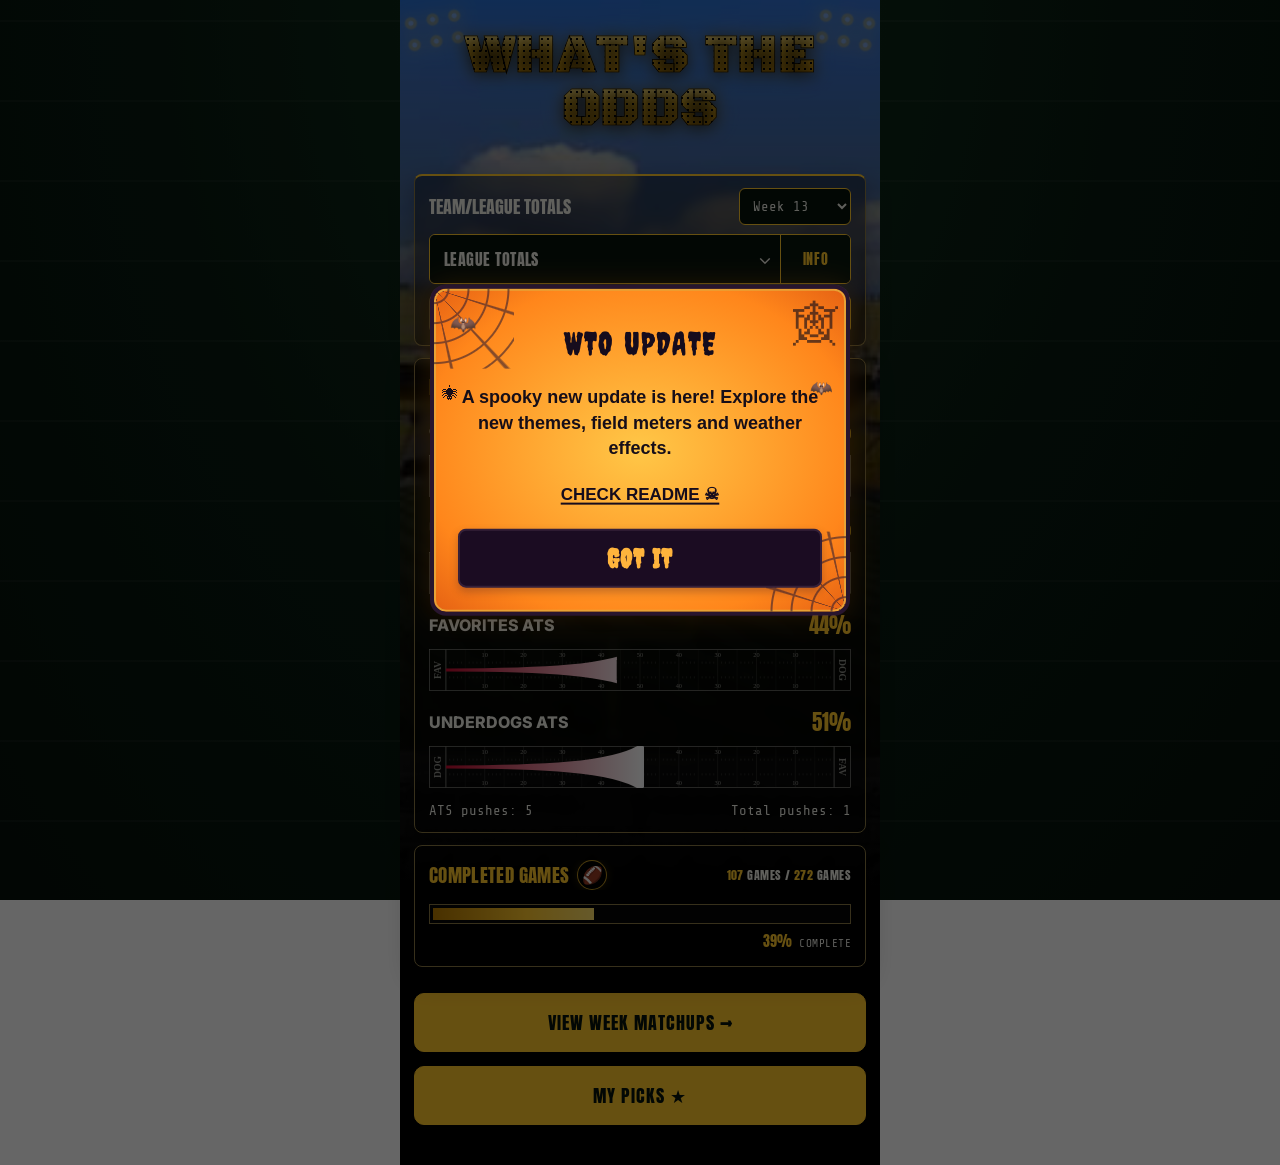
==== index.html @ fffc3279 "Protect saved picks from stale tabs" ====
<!DOCTYPE html>
<html lang="en">
<head>
<meta charset="UTF-8">
<meta name="viewport" content="width=device-width, initial-scale=1.0">
<meta name="theme-color" content="#060B07">
<meta name="mobile-web-app-capable" content="yes">
<meta name="apple-mobile-web-app-capable" content="yes">
<meta name="apple-mobile-web-app-status-bar-style" content="black-translucent">
<meta name="apple-mobile-web-app-title" content="WTO">
<link rel="manifest" href="./manifest.webmanifest">
<link rel="icon" href="./wto-icon-192.png" type="image/png" sizes="192x192">
<link rel="icon" href="./wto-icon.svg" type="image/svg+xml">
<link rel="apple-touch-icon" href="./wto-apple-touch-icon-180.png" sizes="180x180">
<title>2026 NFL REG. SEASON</title>
<link rel="preconnect" href="https://fonts.googleapis.com">
<link href="https://fonts.googleapis.com/css2?family=Anton&family=Creepster&family=Black+Ops+One&family=Inter:wght@400;500;600;700;800&family=Share+Tech+Mono&display=swap" rel="stylesheet">
<style>
  :root{
    --field:#0C1F14;
    --field-line:#1F3D2A;
    --turf:#132C1C;
    --chalk:#EFEFE7;
    --grey:#8FA396;
    --gold:#FFC72C;
    --win:#3FD68A;
    --loss:#E6534A;
  }
  *{box-sizing:border-box;}
  body{
    margin:0;color:var(--chalk);font-family:'Inter',sans-serif;-webkit-font-smoothing:antialiased;
    background:
      repeating-linear-gradient(0deg, transparent, transparent 78px, rgba(255,255,255,0.035) 78px, rgba(255,255,255,0.035) 80px),
      radial-gradient(ellipse at top, #10301C 0%, #081A10 55%, #05100A 100%);
    background-attachment:fixed;
  }
  .screen{max-width:480px;margin:0 auto;padding:0 0 60px;}

  .marquee{
    background:#060B07;
    border-bottom:2px solid var(--gold);
    padding:10px 14px 8px;
    position:relative;
  }
  .marquee::after{
    content:"";position:absolute;left:0;right:0;bottom:-3px;height:3px;
    background:repeating-linear-gradient(90deg, var(--gold) 0 10px, transparent 10px 20px);
  }
  .masthead{display:flex;align-items:center;gap:10px;margin-bottom:8px;}
  .badge{
    width:36px;height:36px;flex-shrink:0;
    background:var(--gold);color:#0C1F14;
    display:flex;flex-direction:column;align-items:center;justify-content:center;
    font-family:'Anton',sans-serif;line-height:1;
    border:2px solid #060B07;box-shadow:0 0 0 2px var(--gold);
  }
  .badge .fmain{font-size:12px;letter-spacing:0.3px;}
  .badge .fsub{font-size:6px;letter-spacing:0.5px;margin-top:0px;}
  .masthead .title{
    font-family:'Anton',sans-serif;font-size:15px;letter-spacing:0.5px;line-height:1.15;
    text-transform:uppercase;color:var(--chalk);
  }
  .masthead .sub{flex:1;}
  .updated{
    margin-left:auto;flex-shrink:0;
    display:flex;align-items:center;gap:6px;
    border:1px solid #24352A;background:#0B140D;padding:4px 9px;
    font-family:'Share Tech Mono',monospace;font-size:9.5px;color:var(--win);white-space:nowrap;
  }
  .updated .dot{
    width:6px;height:6px;border-radius:50%;background:var(--win);flex-shrink:0;
    box-shadow:0 0 6px var(--win);
    animation:blink 1.6s ease-in-out infinite;
  }
  .head-actions{margin-left:auto;display:flex;align-items:center;gap:6px}.settings-btn,.install-btn{border:1px solid #24352A;background:#0B140D;color:var(--gold);padding:6px 8px;font-family:'Anton',sans-serif;font-size:11px;letter-spacing:.6px;cursor:pointer}.install-btn{display:none;border-color:var(--gold);background:var(--gold);color:#07120B}.install-btn.show{display:block}
  @keyframes blink{0%,100%{opacity:1;}50%{opacity:0.25;}}

  .week-strip{display:flex;gap:7px;overflow-x:auto;}
  .week-strip::-webkit-scrollbar{display:none;}
  .week-chip{
    flex-shrink:0;width:40px;height:30px;
    display:flex;align-items:center;justify-content:center;
    font-family:'Share Tech Mono',monospace;font-size:12.5px;letter-spacing:0.5px;
    border:1px solid #24352A;color:#5C7566;background:#0B140D;
  }
  .week-chip.active{
    background:#0C1F14;color:var(--gold);border-color:var(--gold);
    text-shadow:0 0 8px rgba(255,199,44,0.7);
    box-shadow:inset 0 0 0 1px rgba(255,199,44,0.3);
  }

  .hero{padding:10px 14px 12px;}
  .hero .eyebrow{
    font-family:'Anton',sans-serif;font-size:10px;letter-spacing:1.5px;color:var(--gold);text-transform:uppercase;margin-bottom:1px;
  }
  .hero h1{font-family:'Anton',sans-serif;font-size:26px;margin:0 0 4px;letter-spacing:0.4px;line-height:1;}
  .hero .tagline{font-size:11px;color:var(--grey);margin-bottom:10px;}

  .select-wrap{position:relative;}
  .select-wrap select{
    width:100%;appearance:none;-webkit-appearance:none;
    background:var(--turf);border:2px solid var(--chalk);color:var(--chalk);
    font-size:13px;font-weight:600;padding:9px 36px 9px 12px;
  }
  .select-wrap::after{
    content:"";position:absolute;right:16px;top:50%;
    width:9px;height:9px;border-right:2px solid var(--chalk);border-bottom:2px solid var(--chalk);
    transform:translateY(-65%) rotate(45deg);pointer-events:none;
  }

  .stat-grid{display:grid;grid-template-columns:1fr 1fr;gap:8px;padding:10px 14px 0;}
  .stat-tile{
    background:var(--turf);border:1px solid var(--field-line);
    border-top:2px solid var(--gold);
    padding:8px 10px 7px;
  }
  .stat-tile .num{font-family:'Anton',sans-serif;font-size:21px;line-height:1;letter-spacing:0.4px;}
  .stat-tile .lbl{font-size:9px;color:var(--grey);letter-spacing:0.6px;text-transform:uppercase;margin-top:2px;}

  .yard-marker{
    display:flex;align-items:center;gap:10px;
    margin:16px 14px 8px;
    font-family:'Anton',sans-serif;font-size:15px;letter-spacing:1.5px;color:var(--chalk);text-transform:uppercase;
  }
  .yard-marker::after{
    content:"";flex:1;height:0;border-top:2px dashed var(--field-line);
  }

  .game-card{
    background:var(--turf);border:1px solid var(--field-line);
    margin:0 14px 14px;
  }
  .game-top{
    display:flex;align-items:center;justify-content:space-between;
    padding:10px 14px;border-bottom:1px solid var(--field-line);
    font-size:13px;color:var(--grey);
  }
  .game-top .final{color:var(--win);font-weight:700;letter-spacing:0.5px;font-family:'Anton',sans-serif;font-size:13px;}

  .scoreboard{display:flex;align-items:center;justify-content:space-between;padding:10px 18px 8px;gap:8px;}
   .team-block{flex:1;display:flex;flex-direction:row;align-items:center;justify-content:center;gap:8px;min-width:0;}
  .team-copy{display:flex;flex-direction:column;align-items:flex-start;min-width:0;}
  .team-block .crest{
    width:52px;height:52px;flex-shrink:0;border-radius:50%;
    display:flex;align-items:center;justify-content:center;
    font-family:'Anton',sans-serif;font-size:16px;color:#0C1F14;
    border:2px solid var(--chalk);
  }
  .team-block .crest img{width:46px;height:46px;object-fit:contain;filter:drop-shadow(0 5px 5px rgba(0,0,0,.55));}
  .favorite-game{border-color:rgba(255,199,44,.7);box-shadow:0 0 0 1px rgba(255,199,44,.16),0 12px 28px rgba(0,0,0,.28)}
   .team-block .tname{font-family:'Inter',sans-serif;font-weight:700;font-size:13.5px;text-align:left;line-height:1.2;display:flex;flex-direction:column;align-items:flex-start;}
  .team-city,.team-nickname{display:block;}
  .team-block .tscore{font-size:11px;color:var(--grey);}
  .score-mid{
    font-family:'Share Tech Mono',monospace;font-size:34px;line-height:1.05;color:var(--gold);
    text-align:center;flex-shrink:0;
    text-shadow:0 0 16px rgba(255,199,44,0.35);
  }

  .lines-row{display:flex;border-top:1px solid var(--field-line);}
  .lines-row .col{flex:1;text-align:center;padding:12px 8px;}
  .lines-row .col+.col{border-left:1px solid var(--field-line);}
  .lines-row .lbl{font-size:10px;color:var(--grey);letter-spacing:1px;text-transform:uppercase;}
  .lines-row .val{font-family:'Anton',sans-serif;font-size:16px;letter-spacing:0.3px;margin-top:3px;}

  .result-row{
    display:flex;justify-content:space-between;align-items:center;
    padding:10px 16px;background:#0E2416;font-size:12.5px;
  }
  .result-row .win{color:var(--win);font-weight:700;}
  .result-row .push{color:var(--grey);font-weight:700;}
  .result-row b{color:var(--chalk);}
  .quick-read{border-top:1px solid var(--field-line);background:#09170E;padding:13px 14px}.quick-read-title{font-family:'Anton',sans-serif;color:var(--gold);font-size:15px;letter-spacing:1px;margin-bottom:8px}.quick-read-market{display:grid;grid-template-columns:1fr 1fr;gap:7px}.quick-read-market div{border:1px solid var(--field-line);background:#0E2416;padding:9px}.quick-read-market span{display:block;color:var(--grey);font-size:9px;letter-spacing:.8px;text-transform:uppercase}.quick-read-market b{display:block;margin-top:3px;font-size:13px}.quick-read-list{margin:11px 0 0;padding-left:18px;color:var(--chalk);font-size:12.5px;line-height:1.5}.quick-read-list li+li{margin-top:5px}.wto-review{margin-top:12px;border-left:3px solid var(--gold);background:#0E2416;padding:10px}.wto-review h3{margin:0 0 8px;color:var(--gold);font:13px 'Anton',sans-serif;letter-spacing:.8px}.wto-review-grid{display:grid;grid-template-columns:repeat(3,1fr);gap:6px}.wto-review-grade{border:1px solid var(--field-line);padding:7px;text-align:center}.wto-review-grade span{display:block;color:var(--grey);font-size:8px;letter-spacing:.6px;text-transform:uppercase}.wto-review-grade b{display:block;margin-top:3px;font:12px 'Anton',sans-serif}.wto-review-grade.hit b{color:var(--win)}.wto-review-grade.miss b{color:var(--loss)}.wto-review-note{margin:8px 0 0;color:var(--grey);font-size:10px;line-height:1.4}.top-performers-section{border-top:1px solid var(--field-line)}.top-performers-list{display:grid;gap:7px;margin-top:9px}.top-performer{display:grid;grid-template-columns:72px 1fr;gap:10px;align-items:center;padding:9px 10px;border:1px solid var(--field-line);background:#0E2416}.top-performer-label{color:var(--gold);font-family:'Anton',sans-serif;font-size:11px;letter-spacing:.7px;text-transform:uppercase}.top-performer b{display:block;font-size:13px}.top-performer span:last-child{display:block;margin-top:2px;color:var(--grey);font-size:10px;line-height:1.35}
  .game-badges{display:flex;gap:6px;flex-wrap:wrap;padding:8px 12px 0}.game-badge{border:1px solid #536158;background:#101B14;color:#C7CEC9;padding:4px 7px;font-size:10px;font-weight:800;letter-spacing:.55px;text-transform:uppercase}.game-badge.major{border-color:var(--gold);color:var(--gold)}
  .game-top .scheduled{color:var(--gold);font-weight:700;letter-spacing:.5px;font-family:'Anton',sans-serif;font-size:13px;}
  .games-grid{display:grid;grid-template-columns:1fr;}
  .empty{margin:0 14px;padding:34px 20px;text-align:center;border:1px dashed var(--field-line);background:var(--turf);color:var(--grey);font-size:13px;}
  .error{display:none;margin:12px 14px;padding:12px;border:1px solid var(--loss);background:#321614;color:#ffd9d5;font-size:12px;}
  .footer{margin:28px 14px 0;padding-top:14px;border-top:1px solid var(--field-line);display:flex;justify-content:space-between;gap:10px;flex-wrap:wrap;color:var(--grey);font-size:10px;}
  .card-actions{position:relative;display:grid;grid-template-columns:1fr 1fr;border-top:1px solid var(--field-line)}.game-action{border:0;background:#09170E;color:var(--gold);padding:12px 14px;font-family:'Anton',sans-serif;font-size:14px;letter-spacing:.8px;cursor:pointer}.game-action+.game-action{border-left:1px solid var(--field-line)}.game-action.primary{text-align:left}.game-action.external{text-align:right;color:var(--chalk)}.matchup-insight-row{position:relative;display:block;border-top:1px solid var(--field-line);min-width:0}.matchup-insight-row .matchup-more{display:block;width:100%;min-width:0;padding:0!important}.matchup-insight-row .matchup-more summary{padding:16px 104px 16px 12px}.matchup-insight-row .game-action.external{position:absolute;z-index:2;right:0;top:0;display:flex;align-items:center;justify-content:center;height:52px;min-height:52px;text-align:center;white-space:nowrap;padding:12px 14px;border-left:1px solid var(--field-line)}@media(max-width:360px){.matchup-insight-row .game-action.external{padding:12px 9px;font-size:12px}}
  .pick-area{position:relative;border-top:1px solid var(--field-line);padding:11px 12px;background:#0B1B11}.pick-label{display:flex;justify-content:space-between;gap:8px;margin-bottom:8px;color:var(--grey);font-size:11px;font-weight:700;letter-spacing:.8px;text-transform:uppercase}.pick-label .saved{color:var(--gold)}
  .pick-row{display:grid;grid-template-columns:1fr 1fr;gap:8px}.pick-btn{min-height:42px;border:1px solid #385142;background:#10291A;color:var(--chalk);font-family:'Inter',sans-serif;font-size:14px;font-weight:800;cursor:pointer}.pick-btn:hover:not(:disabled){border-color:var(--gold)}.pick-btn.selected{background:var(--gold);border-color:var(--gold);color:#07150C;box-shadow:0 0 0 2px rgba(255,199,44,.2)}.pick-btn:disabled{cursor:not-allowed;opacity:.62}.pick-btn.selected:disabled{opacity:1}.pick-btn:focus-visible{outline:3px solid var(--chalk);outline-offset:2px}
  .pick-btn.pick-win{background:var(--win);border-color:var(--win);color:#052014}.pick-btn.pick-loss{background:var(--loss);border-color:var(--loss);color:#fff}.pick-btn.pick-push{background:#77877B;border-color:#A8B5AB;color:#fff}.pick-price{display:block;margin-top:3px;font-family:'Share Tech Mono',monospace;font-size:11px;font-weight:500;color:var(--grey)}.pick-btn.selected .pick-price,.pick-btn.pick-win .pick-price,.pick-btn.pick-loss .pick-price,.pick-btn.pick-push .pick-price{color:inherit}.pick-grade{font-family:'Anton',sans-serif;letter-spacing:1px}.pick-grade.win{color:var(--win)}.pick-grade.loss{color:var(--loss)}.pick-grade.push{color:#B8C2BA}
  .advanced-picks{border-top:1px solid var(--field-line);background:#07120B;padding:10px 12px}.advanced-picks .pick-area{padding:8px 0;border:0;background:transparent}.advanced-picks .pick-area+.pick-area{border-top:1px solid var(--field-line);margin-top:7px;padding-top:12px}
  .settings-overlay{display:none;position:fixed;inset:0;z-index:50;background:rgba(0,0,0,.72);padding:18px;align-items:center;justify-content:center}.settings-overlay.open{display:flex}.settings-panel{width:min(430px,100%);max-height:calc(100vh - 36px);overflow-y:auto;background:#0B1B11;border:2px solid var(--gold);box-shadow:0 20px 60px #000;padding:18px}.settings-title{display:flex;justify-content:space-between;align-items:center;margin-bottom:8px}.settings-title h2{margin:0;font-family:'Anton',sans-serif;font-size:22px;letter-spacing:1px}.settings-group-title{color:var(--gold);font-family:'Anton',sans-serif;font-size:12px;letter-spacing:1.2px;margin-top:14px;padding-bottom:2px}.settings-group-note{color:var(--grey);font-size:11px;line-height:1.35;margin-bottom:7px}.close-settings{border:0;background:transparent;color:var(--chalk);font-size:26px;cursor:pointer}.setting-row{display:flex;align-items:center;justify-content:space-between;gap:14px;border-top:1px solid var(--field-line);padding:13px 0}.setting-copy b{display:block;font-size:14px}.setting-copy span{display:block;color:var(--grey);font-size:12px;line-height:1.35;margin-top:3px}.switch{width:48px;height:27px;flex:0 0 48px;border:1px solid #486151;background:#14251A;padding:3px;cursor:pointer}.switch span{display:block;width:19px;height:19px;background:#77877B;transition:.2s}.switch.on{background:var(--gold);border-color:var(--gold)}.switch.on span{transform:translateX(19px);background:#07150C}.switch.locked{opacity:.65;cursor:default}
  .advanced-tools{display:grid;grid-template-columns:1fr 1fr;gap:8px;margin-top:8px}.advanced-tool-btn{min-height:48px;border:1px solid var(--gold);background:#07120B;color:var(--chalk);font-family:'Anton',sans-serif;font-size:13px;letter-spacing:.7px;cursor:pointer}.advanced-tool-btn[aria-expanded="true"]{background:var(--gold);color:#07120B}.advanced-tool-panel{display:none;border:1px solid #31483A;background:#07120B;padding:12px;margin-top:8px}.advanced-tool-panel.open{display:block}.glossary-search,.calc-input{width:100%;box-sizing:border-box;border:1px solid #486151;background:#0B1B11;color:var(--chalk);padding:11px;font:inherit}.glossary-search:focus,.calc-input:focus{outline:2px solid var(--gold);outline-offset:1px}.glossary-list{display:grid;gap:7px;margin-top:10px}.glossary-term{border-bottom:1px solid var(--field-line);padding:0 0 7px}.glossary-term b{color:var(--gold);font-size:13px}.glossary-term span{display:block;color:var(--grey);font-size:12px;line-height:1.4;margin-top:2px}.calc-grid{display:grid;grid-template-columns:1fr 1fr;gap:8px}.calc-field label{display:block;color:var(--grey);font-size:10px;letter-spacing:.7px;text-transform:uppercase;margin-bottom:4px}.calc-results{display:grid;grid-template-columns:1fr 1fr;gap:7px;margin-top:10px}.calc-result{border:1px solid var(--field-line);padding:9px}.calc-result span{display:block;color:var(--grey);font-size:10px;text-transform:uppercase}.calc-result strong{display:block;color:var(--gold);font-size:18px;margin-top:2px}.calc-note{color:var(--grey);font-size:10px;line-height:1.35;margin-top:9px}
  
  .performance{margin:0 14px 22px;border:1px solid var(--field-line);background:#09170E}.performance-toggle{width:100%;border:0;border-top:2px solid var(--gold);background:var(--turf);color:var(--chalk);padding:12px;font-family:'Anton',sans-serif;font-size:14px;letter-spacing:1px;text-align:left;cursor:pointer}.performance-toggle span{float:right;color:var(--gold)}.chart-panel{display:none;padding:12px}.chart-panel.open{display:block}.chart-legend{display:flex;gap:7px;flex-wrap:wrap;margin-bottom:10px}.legend-btn{border:1px solid var(--field-line);background:#0B1B11;color:var(--chalk);padding:7px 9px;font-size:11px;font-weight:800;cursor:pointer}.legend-btn.off{opacity:.35}.legend-dot{display:inline-block;width:8px;height:8px;border-radius:50%;margin-right:5px}.chart-scroll{overflow-x:auto;border:1px solid var(--field-line);background:#07120B}.chart-scroll svg{display:block;min-width:920px}.chart-note{color:var(--grey);font-size:11px;margin-top:8px}
  .performance-tabs{display:grid;grid-template-columns:repeat(2,1fr);border-top:2px solid var(--gold);border-bottom:1px solid var(--field-line)}.performance-tab{min-height:48px;border:0;background:#07120B;color:var(--grey);padding:8px 5px;font-family:'Anton',sans-serif;font-size:12px;letter-spacing:.7px;cursor:pointer}.performance-tab+.performance-tab{border-left:1px solid var(--field-line)}.performance-tab.active{background:var(--turf);color:var(--gold);box-shadow:inset 0 -3px var(--gold)}.performance-tab:focus-visible{outline:3px solid var(--chalk);outline-offset:-3px}.performance-view-title{margin:0 0 10px;color:var(--chalk);font-family:'Anton',sans-serif;font-size:16px;letter-spacing:1px}
  .team-chart-tools{display:flex;gap:7px;flex-wrap:wrap;margin-bottom:10px}.team-chart-btn{border:1px solid var(--field-line);background:#0B1B11;color:var(--grey);padding:7px 9px;font-size:10px;font-weight:800;letter-spacing:.4px;cursor:pointer}.team-chart-btn.active{border-color:var(--gold);color:var(--gold)}.team-chart-legend{display:flex;gap:6px;overflow-x:auto;padding:2px 0 10px}.team-chart-team{flex:0 0 auto;border:1px solid var(--field-line);background:#0B1B11;color:var(--chalk);padding:6px 8px;font-size:10px;font-weight:900;cursor:pointer}.team-chart-team.off{opacity:.35}.team-chart-team .legend-dot{margin-right:4px}

  .stats-drawer{margin:14px 14px 4px}.stats-drawer-btn{width:100%;border:1px solid var(--gold);background:#0B1B11;color:var(--chalk);padding:13px 14px;font-family:'Anton',sans-serif;font-size:15px;letter-spacing:1px;text-align:left;cursor:pointer}.stats-drawer-btn span{float:right;color:var(--gold)}.stats-panel{display:none;padding-top:12px}.stats-panel.open{display:block}.stats-drawer .stat-grid{padding-left:0;padding-right:0}.stats-drawer .performance{margin-left:0;margin-right:0}
  .performance-screen-head{display:none;position:sticky;top:0;z-index:12;background:#060B07;border-bottom:2px solid var(--gold);padding:10px 0}.performance-screen-head .back-btn{width:100%;text-align:left}.list-view.performance-active>#schedule,.list-view.performance-active>.footer{display:none}.list-view.performance-active>.stats-drawer{margin:0 14px}.list-view.performance-active .stats-drawer-btn{display:none}.list-view.performance-active .performance-screen-head{display:block}.list-view.performance-active .stats-panel{padding-top:0}
  .featured-label{margin:16px 14px 8px;display:flex;align-items:center;gap:10px;font-family:'Anton',sans-serif;font-size:16px;letter-spacing:1.4px}.featured-label:after,.compact-heading:after{content:"";flex:1;border-top:2px dashed var(--field-line)}.featured-wrap .game-card{border-color:var(--gold)}.collapse-game{width:100%;border:0;border-top:1px solid var(--field-line);background:#07120B;color:var(--grey);padding:8px;font-size:11px;font-weight:800;letter-spacing:.8px;cursor:pointer}
  .compact-heading{margin:20px 14px 7px;display:flex;align-items:center;gap:10px;font-family:'Anton',sans-serif;font-size:15px;letter-spacing:1px}.compact-list{margin:0 14px;border:1px solid var(--field-line)}.compact-game{width:100%;min-height:44px;display:grid;grid-template-columns:1fr auto;align-items:center;gap:10px;border:0;border-bottom:1px solid var(--field-line);background:#09170E;color:var(--chalk);padding:11px 12px;text-align:left;cursor:pointer}.compact-game:last-child{border-bottom:0}.compact-game:hover{background:#10291A}.compact-game.favorite-game{box-shadow:inset 3px 0 var(--gold)}.compact-game.completed{border-color:#4B5550;background:#0A120D;color:#A7AEA9;box-shadow:none}.compact-game.completed+.compact-game.completed{border-color:#3C4540}.compact-main{display:grid;gap:8px;min-width:0}.compact-kickoff{display:flex;align-items:center;justify-content:space-between;gap:10px;color:var(--grey);font:10px 'Share Tech Mono',monospace;letter-spacing:.45px;text-transform:uppercase}.compact-status{color:var(--gold);font-family:'Anton',sans-serif}.compact-matchup{display:flex;align-items:center;gap:8px;min-width:0}.compact-team{display:flex;align-items:center;gap:6px;font-weight:800;font-size:14px}.compact-team img{width:29px;height:29px;object-fit:contain;filter:none}.compact-at{color:var(--grey);font:11px 'Share Tech Mono',monospace}.compact-game.completed .compact-team img{filter:grayscale(.45);opacity:.78}.compact-score{color:#D1D5D2;font-family:'Share Tech Mono',monospace;font-size:17px;font-weight:800}.compact-market{display:grid;grid-template-columns:1fr 1fr;gap:7px}.compact-market span{border:1px solid var(--field-line);background:#07120B;padding:6px 8px;font:12px 'Share Tech Mono',monospace}.compact-market small{display:block;color:var(--grey);font:8px 'Inter',sans-serif;letter-spacing:.65px;text-transform:uppercase;margin-bottom:2px}.compact-read{border-left:3px solid var(--gold);padding-left:8px;color:#D8DED9;font-size:11px;line-height:1.4}.compact-read b{display:block;color:var(--gold);font:10px 'Anton',sans-serif;letter-spacing:.8px}.compact-meta{display:flex;flex-wrap:wrap;gap:6px}.weather-chip,.pick-chip{border:1px solid #49633F;background:#0E2416;padding:5px 7px;color:#C8D2CB;font:9px 'Share Tech Mono',monospace}.weather-chip{border-color:#7591A4;color:#DCEBF4}.pick-chip{border-color:var(--gold);color:var(--gold)}.compact-game.completed .compact-arrow{color:#7F8983}.compact-arrow{display:flex;align-items:center;justify-content:flex-end;font-size:23px;color:var(--gold);text-align:right}.compact-game:focus-visible{outline:3px solid var(--gold);outline-offset:2px}
  @media(max-width:390px){.compact-game{padding-left:9px;padding-right:9px}.compact-team{font-size:12px}.compact-team img{width:24px;height:24px}.compact-market span{font-size:11px;padding:6px}.compact-read{font-size:10.5px}}
  @media(max-width:480px){.team-chart-tools{flex-wrap:nowrap;overflow-x:auto;padding-bottom:4px}.team-chart-btn{flex:0 0 auto;min-height:40px}.performance-tab{font-size:11px;letter-spacing:.45px}.settings-overlay{padding:10px}.settings-panel{max-height:calc(100vh - 20px);padding:15px}.setting-row{min-height:58px}}
  .game-action:focus-visible,.back-btn:focus-visible{outline:3px solid var(--gold);outline-offset:-3px}.game-action:hover{background:#10291A}
  .detail-view{display:none;min-height:100vh;padding-bottom:50px}.detail-view.active{display:block}.list-view.hidden{display:none}
  .screen:has(.detail-view.active){max-width:720px}.screen:has(.detail-view.active)>.marquee,.screen:has(.detail-view.active)>.stats-drawer{display:none}
  .detail-head{position:sticky;top:0;z-index:10;background:#060B07;border-bottom:2px solid var(--gold);padding:calc(10px + env(safe-area-inset-top)) 14px 10px}
  .back-btn{border:0;background:transparent;color:var(--gold);padding:8px 0;font-family:'Anton',sans-serif;font-size:15px;letter-spacing:1px;cursor:pointer}
  .detail-body{padding:18px 14px}.detail-title{font-family:'Anton',sans-serif;font-size:24px;letter-spacing:.4px;margin:0 0 4px}.detail-meta{color:var(--grey);font-size:13px;margin-bottom:16px}
  .detail-score{background:var(--turf);border:1px solid var(--field-line);border-top:3px solid var(--gold);margin-bottom:14px}.detail-section{background:var(--turf);border:1px solid var(--field-line);margin-top:12px;padding:14px}.detail-section h2{font-family:'Anton',sans-serif;font-size:16px;letter-spacing:1px;margin:0 0 12px;text-transform:uppercase}.stat-row{display:grid;grid-template-columns:1fr 82px 1fr;align-items:center;border-top:1px solid var(--field-line);padding:9px 0;text-align:center;font-size:13px}.stat-row:first-of-type{border-top:0}.stat-row .label{color:var(--grey);font-size:11px;text-transform:uppercase}.detail-loading{text-align:center;padding:28px;color:var(--grey)}
  .history-grid{display:grid;grid-template-columns:1fr 1fr;gap:8px}.history-item{border:1px solid var(--field-line);padding:10px;background:#09170E}.history-item b{display:block;font-family:'Share Tech Mono',monospace;font-size:17px}.history-item span{display:block;color:var(--grey);font-size:10px;letter-spacing:.6px;text-transform:uppercase;margin-top:3px}.history-note{color:var(--grey);font-size:12px;line-height:1.5;margin-top:10px}
  .history-subhead{margin:18px 0 8px;font-family:'Anton',sans-serif;font-size:14px;letter-spacing:1px;color:var(--gold)}.history-tabs{display:grid;grid-template-columns:1fr 1fr;margin:12px 0;border:1px solid var(--field-line)}.history-tab{border:0;background:#09170E;color:var(--grey);padding:10px;font-family:'Anton',sans-serif;font-size:13px;letter-spacing:.8px;cursor:pointer}.history-tab+.history-tab{border-left:1px solid var(--field-line)}.history-tab.active{background:var(--gold);color:#07150C}.history-tab:focus-visible{outline:3px solid var(--chalk);outline-offset:-3px}.history-odds-view[hidden]{display:none}.history-odds-view .history-grid{margin-bottom:14px}
  .more-data{margin-top:12px;border:1px solid var(--field-line);background:#09170E}.more-data-toggle{width:100%;border:0;background:#0B1B11;color:var(--gold);padding:13px 14px;font-family:'Anton',sans-serif;font-size:15px;letter-spacing:1px;text-align:left;cursor:pointer}.more-data-toggle span{float:right}.more-data-panel{display:none;padding:0 12px 12px}.more-data-panel.open{display:block}.more-data-panel>.detail-section{margin-top:12px}
  .detail-accordions{display:grid;gap:8px;margin-top:12px}.detail-accordion{border:1px solid var(--field-line);background:#09170E}.detail-accordion-toggle{width:100%;min-height:48px;border:0;background:#0B1B11;color:var(--gold);padding:13px 14px;font-family:'Anton',sans-serif;font-size:15px;letter-spacing:1px;text-align:left;cursor:pointer}.detail-accordion-toggle span{float:right}.detail-accordion-toggle:focus-visible{outline:3px solid var(--gold);outline-offset:-3px}.detail-accordion-panel{display:none;padding:0 12px 12px}.detail-accordion-panel.open{display:block}.detail-accordion-panel>.detail-section{margin-top:12px}
  .movement-row{display:grid;grid-template-columns:72px repeat(3,1fr);align-items:center;border-top:1px solid var(--field-line);padding:10px 0;gap:6px}.movement-row:first-of-type{border-top:0}.movement-row>span{color:var(--grey);font-size:10px;letter-spacing:.6px;text-transform:uppercase}.movement-value{text-align:center}.movement-value b{display:block;font-family:'Share Tech Mono',monospace;font-size:15px}.movement-value small{display:block;color:var(--grey);font-size:9px;text-transform:uppercase;margin-top:2px}.movement-arrow{color:var(--gold);padding-left:3px}
  .trend-block+.trend-block{margin-top:16px}.trend-title{display:flex;justify-content:space-between;align-items:center;font-size:11px;font-weight:800;letter-spacing:.7px;text-transform:uppercase;margin-bottom:6px}.trend-legend{color:var(--grey);font-size:10px}.trend-chart{display:block;width:100%;height:auto;background:#07120B;border:1px solid var(--field-line)}
  .futures-grid{display:grid;grid-template-columns:1fr 1fr;gap:8px}.future-team{border:1px solid var(--field-line);background:#09170E;padding:10px}.future-team-head{font-weight:900;font-size:13px;margin-bottom:8px}.future-line{display:flex;justify-content:space-between;align-items:center;border-top:1px solid var(--field-line);padding:8px 0;font-size:11px;color:var(--grey)}.future-line b{font-family:'Share Tech Mono',monospace;color:var(--chalk);font-size:15px}.future-delta{font-size:10px;margin-left:4px}.future-delta.up{color:var(--win)}.future-delta.down{color:#F0786E}.future-empty{border:1px dashed var(--field-line);padding:16px;color:var(--grey);font-size:12px;line-height:1.5}
  @media(min-width:780px){.screen{max-width:1040px;padding-left:12px;padding-right:12px}.games-grid{grid-template-columns:1fr 1fr;gap:0}.stat-grid{grid-template-columns:repeat(4,1fr)}.hero{display:grid;grid-template-columns:1fr 280px;align-items:end}.hero .select-wrap{grid-column:2;grid-row:1/4}.game-card{height:calc(100% - 14px)}}

  .app-hidden{display:none!important}.summary-screen{max-width:480px;min-height:100vh;margin:0 auto;padding:0 14px 40px;background-color:#020202;background-image:linear-gradient(180deg,rgba(0,0,0,.12) 0,rgba(0,0,0,.46) 28%,rgba(0,0,0,.82) 72%,#020202 100%),url('./wto-welcome-trophy-room.png');background-position:center top;background-size:100% auto;background-repeat:no-repeat}.summary-head{position:relative;overflow:hidden;margin:0 -14px 14px;padding:30px 12px 24px;background:transparent;border-bottom:0;text-align:center}.summary-head h1{position:relative;z-index:2;margin:0;background:radial-gradient(circle,#070707 0 1.05px,transparent 1.35px) 0 0/6px 6px,linear-gradient(180deg,#fff1a6 0,#ffc72c 38%,#b57900 100%);-webkit-background-clip:text;background-clip:text;color:transparent;font-family:'Black Ops One','Anton',sans-serif;font-size:clamp(39px,11vw,56px);line-height:.95;letter-spacing:1.4px;-webkit-text-stroke:.7px #000;paint-order:stroke fill;text-shadow:0 3px 16px rgba(0,0,0,.72);filter:drop-shadow(0 0 8px rgba(255,199,44,.25))}.summary-head::before,.summary-head::after{content:"";position:absolute;top:5px;width:112px;height:64px;z-index:1;opacity:.34;background:radial-gradient(circle at 10px 10px,#fff 0 2px,#ffc72c 3px 5px,transparent 7px),radial-gradient(circle at 32px 10px,#fff 0 2px,#ffc72c 3px 5px,transparent 7px),radial-gradient(circle at 54px 10px,#fff 0 2px,#ffc72c 3px 5px,transparent 7px),radial-gradient(circle at 10px 32px,#fff 0 2px,#ffc72c 3px 5px,transparent 7px),radial-gradient(circle at 32px 32px,#fff 0 2px,#ffc72c 3px 5px,transparent 7px),radial-gradient(circle at 54px 32px,#fff 0 2px,#ffc72c 3px 5px,transparent 7px);filter:drop-shadow(0 0 8px rgba(255,199,44,.9))}.summary-head::before{left:4px;transform:rotate(-10deg)}.summary-head::after{right:4px;transform:scaleX(-1) rotate(-10deg)}.summary-head.intro::before{animation:wtoLightLeft 1.22s ease-in-out 2 both}.summary-head.intro::after{animation:wtoLightRight 1.22s ease-in-out 2 both}.summary-head.intro h1{animation:wtoTitlePulse 1.22s ease-in-out 2 both}@keyframes wtoLightLeft{0%{opacity:.08;filter:drop-shadow(0 0 2px rgba(255,199,44,.2))}38%{opacity:1;filter:drop-shadow(12px 10px 20px rgba(255,230,130,1))}100%{opacity:.34;filter:drop-shadow(0 0 8px rgba(255,199,44,.9))}}@keyframes wtoLightRight{0%{opacity:.08;filter:drop-shadow(0 0 2px rgba(255,199,44,.2))}38%{opacity:1;filter:drop-shadow(-12px 10px 20px rgba(255,230,130,1))}100%{opacity:.34;filter:drop-shadow(0 0 8px rgba(255,199,44,.9))}}@keyframes wtoTitlePulse{0%{transform:scale(.985);filter:drop-shadow(0 0 2px rgba(255,199,44,.15))}38%{transform:scale(1.035);filter:drop-shadow(0 0 22px rgba(255,220,95,.95))}100%{transform:scale(1);filter:drop-shadow(0 0 8px rgba(255,199,44,.25))}}@media(prefers-reduced-motion:reduce){.summary-head.intro::before,.summary-head.intro::after,.summary-head.intro h1{animation:none}}.summary-weekbox{margin-bottom:12px;padding:12px 14px;background:rgba(0,0,0,.4);backdrop-filter:blur(4px);border:1px solid #8b7944;border-top:2px solid var(--gold);border-radius:8px;box-shadow:0 8px 24px rgba(0,0,0,.28)}.summary-picker{display:grid;grid-template-columns:minmax(0,1fr) minmax(90px,112px);align-items:center;gap:9px}.summary-weekbox label{font-family:'Anton',sans-serif;font-size:18px}.summary-picker span{color:var(--grey);font:10px 'Share Tech Mono',monospace}.summary-weekbox select{width:100%;border:1px solid var(--gold);border-radius:6px;background-color:#07120B;color:var(--chalk);padding:9px;font:14px 'Share Tech Mono',monospace}.summary-scope-wrap{position:relative;grid-column:1/-1;min-height:48px;border:1px solid var(--gold);border-radius:6px;background:#07120B;overflow:hidden}.summary-scope-wrap::after{content:'⌄';position:absolute;right:78px;top:50%;z-index:2;transform:translateY(-55%);color:var(--chalk);font-size:18px;pointer-events:none}.summary-scope{width:100%!important;min-height:48px;padding:9px 102px 9px 14px!important;border:0!important;border-radius:0!important;background-color:#07120B!important;background-repeat:no-repeat;background-position:14px center;background-size:30px;color:var(--chalk)!important;font:16px 'Anton',sans-serif!important;letter-spacing:.45px;appearance:none;cursor:pointer}.summary-scope.has-team-logo{padding-left:54px!important}.summary-scope option{color:var(--chalk);background:#07120B}.summary-info-btn{position:absolute;top:0;right:0;z-index:3;width:70px;height:100%;border:0;border-left:1px solid var(--gold);background:#09170e;color:var(--gold);font:14px 'Anton',sans-serif;letter-spacing:.7px;cursor:pointer}.summary-info-btn:not(:disabled):hover,.summary-info-btn:not(:disabled):focus-visible{background:var(--gold);color:#07120B;outline:none}.summary-info-btn:disabled{color:#696452;cursor:default}.summary-nav{display:grid;grid-template-columns:repeat(4,1fr);gap:6px;margin-top:11px}.summary-nav button{min-height:38px;padding:7px 3px;border:1px solid #7d704c;border-radius:6px;background:rgba(0,0,0,.82);color:var(--chalk);font:11px 'Anton',sans-serif;letter-spacing:.35px;cursor:pointer}.summary-nav button:active,.summary-nav button.active{border-color:var(--gold);background:var(--gold);color:#07120B}.summary-completed h2{display:flex;align-items:center;justify-content:space-between;margin:0}.summary-completed-title{display:flex;align-items:center;gap:8px;min-width:0}.summary-completed-title .summary-readme-trigger{width:30px;height:30px;font-size:17px;flex:0 0 auto}.summary-completed h2 strong{color:var(--gold);font:inherit}.summary-kpis{display:grid;grid-template-columns:repeat(3,1fr);gap:8px;margin-bottom:12px}.summary-kpi{padding:12px 8px;background:rgba(9,31,18,.9);backdrop-filter:blur(3px);border:1px solid #49633f;text-align:center;box-shadow:0 8px 24px rgba(0,0,0,.24)}.summary-kpi b{display:block;color:var(--gold);font:27px 'Anton',sans-serif}.summary-kpi span{color:var(--grey);font-size:11px;text-transform:uppercase}.summary-panel{margin:12px 0;padding:14px;background:rgba(0,0,0,.4);backdrop-filter:blur(4px);border:1px solid #8b7944;border-radius:8px;box-shadow:0 10px 28px rgba(0,0,0,.32)}.summary-panel h2{margin:0 0 14px;color:var(--gold);font:19px 'Anton',sans-serif;letter-spacing:.35px}.meter-block{margin:0 0 15px}.meter-label{display:flex;justify-content:space-between;align-items:center;margin-bottom:8px;font-size:16px;font-weight:800}.meter-track{display:flex;height:12px;overflow:hidden;background:rgba(0,0,0,.82);border:1px solid #665a38}.meter-a{background:var(--gold)}.meter-b{background:var(--win)}.metric-bar .meter-label strong{color:var(--gold);font:21px 'Anton',sans-serif}.hypocycloid-meter{display:block;width:100%;height:42px;overflow:visible}.meter-note{display:flex;justify-content:space-between;align-items:center;margin-top:12px;color:var(--chalk);font:14px 'Share Tech Mono',monospace}.summary-game{display:grid;grid-template-columns:1fr auto auto;gap:8px;align-items:center;padding:11px 0;border-top:1px solid var(--field-line);font-size:12px}.summary-game:first-of-type{border-top:0}.summary-game-score{font-weight:800}.summary-pill{padding:5px 7px;border:1px solid #365743;font:10px 'Share Tech Mono',monospace;white-space:nowrap}.summary-pill.hit{border-color:var(--win);color:var(--win)}.summary-empty{padding:18px 4px;color:var(--grey);font-size:13px;text-align:center}.summary-open{width:100%;margin-top:14px;padding:15px;border:1px solid var(--gold);border-radius:10px;background:var(--gold);color:#07120B;font:18px 'Anton',sans-serif;letter-spacing:1px;cursor:pointer}.matchups-back{display:block;width:100%;padding:13px 22px;border:0;border-bottom:1px solid var(--field-line);background:#08130c;color:var(--gold);font:16px 'Anton',sans-serif;letter-spacing:1px;text-align:left;cursor:pointer}.matchups-back:hover,.matchups-back:focus-visible{background:#102619;color:#fff;outline:none}
  @media(max-width:370px){.updated{padding:4px 6px}.masthead .title{font-size:13px}.scoreboard{padding-left:10px;padding-right:10px}.team-block .tname{font-size:12px}.score-mid{font-size:29px}}

/* Spiral-pass accent: decorative, off-screen to off-screen */
.summary-screen{position:relative}
.spiral-pass-layer{position:absolute;z-index:8;left:0;top:0;width:100%;height:430px;overflow:hidden;pointer-events:none;contain:layout style}
.spiral-football{position:absolute;left:0;top:0;width:34px;height:21px;opacity:0;will-change:transform;filter:drop-shadow(0 3px 5px rgba(0,0,0,.7))}
.spiral-football.is-flying{opacity:1}
.spiral-football-shell{position:absolute;inset:0;border:2px solid #ffb366;border-radius:52% 48% 52% 48%;background:linear-gradient(180deg,#ff9a3d 0%,#e66b12 48%,#a84408 100%);box-shadow:inset 0 2px 3px rgba(255,255,255,.35)}
.spiral-football-shell::before{content:"";position:absolute;left:8px;right:8px;top:8px;height:2px;border-radius:2px;background:#fff3df;box-shadow:-3px -2px 0 -0.5px #fff3df,0 -2px 0 -0.5px #fff3df,3px -2px 0 -0.5px #fff3df}
.spiral-football.flight-spiral .spiral-football-shell{animation:wtoFootballSpiral .16s linear infinite}
.spiral-football.flight-kick .spiral-football-shell{animation:wtoFootballKick .42s linear infinite}
@keyframes wtoFootballSpiral{0%,100%{transform:scaleY(1)}50%{transform:scaleY(.58)}}
@keyframes wtoFootballKick{to{transform:rotate(360deg)}}
@media(prefers-reduced-motion:reduce){.spiral-pass-layer{display:none}.spiral-football-shell{animation:none}}
.summary-screen.stadium-background{background-image:linear-gradient(180deg,rgba(0,0,0,.18) 0,rgba(0,0,0,.5) 30%,rgba(0,0,0,.86) 76%,#020202 100%),url('./wto-stadium.jpg');background-position:center top;background-size:auto 100vh;background-repeat:no-repeat}
.background-choices{display:grid;grid-template-columns:1fr 1fr;gap:8px;margin:10px 0 18px}
.background-choice{min-height:44px;border:1px solid #48524c;background:#07120b;color:var(--chalk);font-family:'Anton',sans-serif;font-size:13px;letter-spacing:.7px;cursor:pointer}
.background-choice.active{border-color:var(--gold);background:var(--gold);color:#070707;box-shadow:0 0 12px rgba(255,199,44,.22)}
.summary-screen.stadium-background.stadium-soft-glow .summary-head::before,.summary-screen.stadium-background.stadium-soft-glow .summary-head::after{animation:wtoStadiumSoftGlow .5s ease-in-out 1}
@keyframes wtoStadiumSoftGlow{0%,100%{opacity:.34;filter:drop-shadow(0 0 8px rgba(255,199,44,.9))}50%{opacity:.68;filter:drop-shadow(0 0 16px rgba(255,240,185,.85))}}
.summary-nav button{display:flex;align-items:center;justify-content:center;gap:5px}.nav-hypocycloid{width:19px;height:13px;flex:0 0 19px;overflow:visible;filter:drop-shadow(0 0 3px rgba(255,255,255,.22))}
.summary-completed h2>strong{font:12px 'Anton',sans-serif;color:var(--chalk);letter-spacing:.45px}.summary-completed h2>strong em{color:var(--gold);font:inherit;font-style:normal}.summary-completion-track{height:20px;margin-top:14px;padding:3px;overflow:hidden;background:#050505;border:1px solid #8b7944;box-shadow:0 0 0 2px #000}.summary-completion-track span{display:block;height:100%;width:0;background:linear-gradient(90deg,#b67a00 0%,var(--gold) 58%,#ffe06b 100%);transition:width .35s ease}.summary-completion-label{margin-top:7px;text-align:right;color:var(--chalk);font:11px 'Share Tech Mono',monospace;letter-spacing:.45px}.summary-completion-label strong{color:var(--gold);font:14px 'Anton',sans-serif}
#trackerScreen{background-image:linear-gradient(rgba(4,18,10,.34),rgba(2,12,7,.48)),url('./wto-playbook-bg.svg');background-size:auto,480px 720px;background-repeat:no-repeat,repeat-y;background-position:center top,center top}
#trackerScreen .week-chip,#trackerScreen .settings-btn,#trackerScreen .install-btn,#trackerScreen .pick-btn{border-radius:6px}
#trackerScreen .game-card{border-radius:8px;overflow:hidden;background:rgba(3,10,6,.4);backdrop-filter:blur(2px)}
.compact-list{border:0;border-radius:8px;display:grid;gap:5px;overflow:visible}
.compact-game{border:1px solid rgba(72,103,84,.58)!important;border-radius:8px;background:rgba(3,10,6,.4);backdrop-filter:blur(2px)}
.compact-game:last-child{border-bottom:1px solid rgba(72,103,84,.58)}
.compact-heading::before{content:"";width:14px;height:14px;flex:0 0 14px;background:var(--gold);clip-path:polygon(50% 0,62% 38%,100% 50%,62% 62%,50% 100%,38% 62%,0 50%,38% 38%)}
.compact-arrow{display:flex;align-items:center;justify-content:flex-end}.row-hypocycloid{width:17px;height:14px;filter:drop-shadow(0 0 3px rgba(255,255,255,.18))}
.compact-game.completed .row-hypocycloid{filter:grayscale(1);opacity:.48}
.matchups-back{display:flex;align-items:center;gap:7px}.matchups-back-hypocycloid{width:21px;height:16px;flex:0 0 21px}
.chart-panel{border-radius:8px;background:rgba(3,10,6,.4)}
.chart-scroll,.trend-chart{border-radius:8px;background-color:#07120B;background-image:linear-gradient(rgba(3,14,8,.72),rgba(3,14,8,.82)),url('./wto-playbook-bg.svg');background-size:auto,480px 720px}
#performanceChart path[fill="none"],#teamPerformanceChart path[fill="none"],.trend-chart path[fill="none"]{filter:url(#wtoChalkLine);stroke-linecap:round;stroke-linejoin:round}
#performanceChart line:not([stroke="#FFC72C"]),#teamPerformanceChart line:not([stroke="#FFC72C"]),.trend-chart line:not([stroke="#FFC72C"]){stroke:rgba(239,239,231,.16)}
.featured-wrap{touch-action:pan-y;will-change:transform;transform-origin:center}


/* Home-screen quick-read guide */
.summary-title-help{display:flex;align-items:center;min-width:0}.summary-title-help label{white-space:nowrap;font-size:clamp(14px,4.15vw,18px)}
.summary-readme-trigger{display:inline-grid;place-items:center;width:34px;height:34px;padding:0;border:1px solid rgba(255,199,44,.72);border-radius:50%;background:rgba(0,0,0,.46);font-size:20px;line-height:1;cursor:pointer;box-shadow:0 0 10px rgba(255,199,44,.16);-webkit-tap-highlight-color:transparent}
.summary-readme-trigger:focus-visible{outline:3px solid #fff;outline-offset:2px}
.readme-football-spin{display:inline-block;transform-origin:center;animation:wtoReadmeSpin 3s ease-in-out 12}
@keyframes wtoReadmeSpin{from{transform:rotate(0deg)}to{transform:rotate(360deg)}}
@media(prefers-reduced-motion:reduce){.readme-football-spin{animation:none}}
.wto-readme{width:min(430px,calc(100vw - 28px));max-height:min(82vh,720px);margin:auto;padding:0;border:1px solid #9c8240;border-radius:16px;background:linear-gradient(180deg,rgba(11,19,13,.98),rgba(2,5,3,.99));color:var(--chalk);box-shadow:0 22px 70px rgba(0,0,0,.78),0 0 28px rgba(255,199,44,.15);overflow:auto}
.wto-readme::backdrop{background:rgba(0,0,0,.76);backdrop-filter:blur(5px)}
.wto-readme-inner{padding:22px 20px 18px}
.wto-readme h2{margin:0 0 8px;color:var(--gold);font:27px/1 'Anton',sans-serif;letter-spacing:.7px}
.wto-readme-lead{margin:0 0 14px;color:#fff;font-size:13px;line-height:1.5}
.wto-readme h3{margin:0 0 7px;font:15px 'Anton',sans-serif;letter-spacing:.7px}
.wto-readme ul{margin:0 0 15px;padding-left:20px}
.wto-readme li{margin:0 0 7px;color:#d8ddd9;font-size:12.5px;line-height:1.42}
.wto-readme p{font-size:12.5px;line-height:1.5;color:#d8ddd9}
.wto-readme .wto-readme-note{padding-top:11px;border-top:1px solid rgba(255,199,44,.28);color:#aeb8b0;font-size:11px}
.wto-readme-close{width:100%;min-height:48px;margin-top:4px;border:1px solid #f5d46c;border-radius:10px;background:linear-gradient(180deg,#ffd85a,#ffc72c);color:#070b08;font:16px 'Anton',sans-serif;letter-spacing:.7px;cursor:pointer}

/* Five-second home-screen guide to the completed-games action. */
.summary-open.summary-guided-glow{animation:wtoSummaryGuidedGlow 1.4s ease-in-out 2}
@keyframes wtoSummaryGuidedGlow{
  0%,100%{box-shadow:0 8px 24px rgba(0,0,0,.35);filter:brightness(1)}
  48%{box-shadow:0 0 18px rgba(255,215,84,.92),0 0 42px rgba(255,199,44,.62),0 0 64px rgba(255,199,44,.28);filter:brightness(1.14)}
}
@media(prefers-reduced-motion:reduce){.summary-open.summary-guided-glow{animation:none}}

/* One-way energy sheen across the filled portion of each executive meter. */
.meter-sheen{pointer-events:none;opacity:0;transform:translateX(-140%)}
.metric-bar.sheen-active .meter-sheen{animation:wtoMeterSheen 2.25s cubic-bezier(.22,.61,.36,1) 1 both}
.metric-bar:nth-child(1) .meter-sheen{animation-delay:.08s}
.metric-bar:nth-child(2) .meter-sheen{animation-delay:.22s}
.metric-bar:nth-child(3) .meter-sheen{animation-delay:.36s}
.metric-bar:nth-child(4) .meter-sheen{animation-delay:.5s}
@keyframes wtoMeterSheen{
  0%{opacity:0;transform:translateX(-140%)}
  14%{opacity:.16}
  48%{opacity:.9}
  82%{opacity:.22}
  100%{opacity:0;transform:translateX(520%)}
}
@media(prefers-reduced-motion:reduce){.meter-sheen{display:none!important;animation:none!important}}
.wto-lean{margin:18px 22px 0;padding:18px;border:1px solid rgba(255,199,44,.55);border-left:5px solid var(--gold);background:rgba(3,18,10,.88);border-radius:12px}
.wto-lean-title{font-family:var(--display);font-size:23px;color:var(--gold);letter-spacing:.7px}
.wto-lean-grid{display:grid;grid-template-columns:repeat(2,minmax(0,1fr));gap:9px;margin-top:13px}
.wto-lean-item{padding:11px;background:rgba(20,53,35,.55);border:1px solid var(--line);border-radius:9px}
.wto-lean-item span{display:block;color:var(--muted);font:11px var(--mono);letter-spacing:1.1px;text-transform:uppercase}
.wto-lean-item b{display:block;margin-top:5px;color:var(--white);font-size:17px}
.wto-lean-copy{margin:13px 0 0;color:#d9ddd9;font-size:14px;line-height:1.45}
.wto-lean-comparison{margin-top:10px;padding:10px 11px;border:1px solid var(--line);background:rgba(7,28,17,.62);font-size:12px;line-height:1.5}.wto-lean-comparison b{color:var(--gold)}
.wto-lean-factors{display:grid;gap:7px;margin-top:11px}.wto-lean-factor{display:grid;grid-template-columns:96px 1fr;gap:8px;padding:8px 0;border-top:1px solid var(--line);font-size:12px;line-height:1.4}.wto-lean-factor span{color:var(--muted);font:10px var(--mono);letter-spacing:.7px;text-transform:uppercase}.wto-lean-factor b{font-weight:600}.wto-lean-evidence{margin-top:10px}.wto-lean-evidence summary{cursor:pointer;color:var(--gold);font:12px var(--mono);letter-spacing:.8px;text-transform:uppercase}.wto-lean-evidence ul{margin:8px 0 0;padding-left:18px;color:#d9ddd9;font-size:12px;line-height:1.5}
.wto-lean-note{display:block;margin-top:9px;color:var(--muted);font-size:11px;font-style:italic}
@media(max-width:520px){.wto-lean{margin:14px 12px 0}.wto-lean-grid{grid-template-columns:1fr 1fr}}

/* Optional visual themes: shared controls and data remain unchanged. */
.theme-choices{display:grid;grid-template-columns:1fr;gap:7px;margin:8px 0 16px}.theme-choice{min-height:44px;padding:10px 12px;text-align:left;border:1px solid var(--field-line);background:#09170e;color:var(--chalk);font:13px 'Anton',sans-serif;letter-spacing:.6px;cursor:pointer}.theme-choice.active{border-color:var(--gold);box-shadow:inset 4px 0 var(--gold)}.theme-choice:focus-visible{outline:2px solid var(--gold);outline-offset:2px}
body[data-theme="vintage"]{--gold:#e4b63c;--chalk:#f1dfb0;--grey:#c0b58e;--field-line:#8c7945;--turf:#183c2c;background:repeating-linear-gradient(17deg,transparent 0 3px,#e8d5a408 3px 4px),radial-gradient(ellipse at top,#274b35,#091c13);background-attachment:fixed}
body[data-theme="halloween"]{--gold:#ffad29;--chalk:#f7e5c5;--grey:#c5ab8b;--field-line:#79502b;--turf:#291c12;background:repeating-linear-gradient(0deg,#0000 0 38px,#080503 39px 41px),radial-gradient(ellipse at top,#57321d,#140e09);background-attachment:fixed}
body[data-theme]:not([data-theme="classic"]) :is(.game-card,.detail-score,.detail-section,.team-info-hero,.compact-game,.settings-panel,.performance,.summary-panel){background-color:var(--turf);background-image:repeating-linear-gradient(23deg,transparent 0 4px,#f4dda007 4px 5px);border-color:var(--field-line)}
body[data-theme]:not([data-theme="classic"]) :is(.marquee,.detail-head,.pick-area,.advanced-picks,.quick-read,.card-actions,.game-action,.compact-market span,.history-item,.team-record-tile){background-color:var(--field);background-image:linear-gradient(110deg,#ffffff05,transparent 65%);border-color:var(--field-line)}
body[data-theme="vintage"]{--field:#102a1e}
body[data-theme="halloween"]{--field:#1b120c}
body[data-theme]:not([data-theme="classic"]) :is(.pick-btn,.slip-team,.slip-line){border-color:var(--field-line)}
body[data-theme="vintage"] :is(.featured-label,.compact-heading,.detail-section h2,.team-info-hero h1){font-family:Georgia,serif;font-weight:900;letter-spacing:.4px}
body[data-theme="vintage"] .game-card{box-shadow:inset 0 0 0 3px #dfcc9130,0 3px 12px #0008}
body[data-theme="halloween"] .game-card{box-shadow:inset 0 0 18px #d06c1420,0 0 12px #ff900018}
body[data-theme="halloween"] :is(.featured-label,.compact-heading){color:var(--gold);text-shadow:0 0 8px #ff7b0055}
body[data-theme="halloween"] .featured-label::before{content:"🎃";font-size:19px}
body[data-theme="halloween"] .game-card .pick-btn.selected{box-shadow:0 0 12px #ff8a0044}
body[data-theme]:not([data-theme="classic"]) .summary-screen{background-color:var(--field)}


.trivia-startup-trophy{position:fixed;left:50%;top:50%;transform:translate(-50%,-50%);z-index:70;pointer-events:none;display:flex;align-items:center;flex-direction:column;padding:16px 24px;border:1px solid var(--gold,#ffcc32);border-radius:18px;background:rgba(5,15,10,.82);color:#ffcc32;box-shadow:0 0 35px #ffc83244;animation:trivia-trophy-arrive .5s ease-out}
.trivia-startup-trophy strong{font-size:16px;letter-spacing:.1em}
@keyframes trivia-trophy-arrive{from{opacity:0;transform:translate(-50%,-45%) scale(.9)}to{opacity:1;transform:translate(-50%,-50%) scale(1)}}
@media(prefers-reduced-motion:reduce){.trivia-startup-trophy{animation:none}}
.trivia-reward-progress{display:flex;align-items:center;flex-wrap:wrap;gap:5px;font-size:13px;color:var(--gold,#ffcc32)}
.team-standings-link{display:inline-block;color:var(--gold,#ffcd32);padding:4px 0;text-decoration:none}.team-standings-link:hover{text-decoration:underline}
.wto-result{display:inline-block;margin-left:8px;padding:2px 7px;border:1px solid currentColor;font:12px 'Anton',sans-serif;letter-spacing:.5px;white-space:nowrap}.wto-result.hit{color:#3FD68A}.wto-result.miss{color:#E6534A}.wto-result.neutral{color:#B8C2BA}.wto-review-grade.hit b{color:#3FD68A}.wto-review-grade.miss b{color:#E6534A}
.slip-pick-result.hit{color:#3FD68A;font-weight:700}.slip-pick-result.miss{color:#E6534A;font-weight:700}.slip-pick-result.neutral{color:#B8C2BA}
.weekly-games-heading{flex-wrap:nowrap;white-space:nowrap;overflow-x:auto;word-break:normal;overflow-wrap:normal}.weekly-games-heading>span{flex:0 0 auto}.weekly-bye-note{font:10px 'Anton',sans-serif;letter-spacing:.3px;color:var(--grey)}.weekly-games-heading:after{min-width:16px}
.sub .title{white-space:nowrap;word-break:normal;overflow-wrap:normal;font-size:clamp(10px,2.8vw,15px)}
.summary-title-help label{font-size:clamp(12px,3.3vw,18px);white-space:nowrap}.summary-picker{column-gap:10px}.summary-panel h2{white-space:nowrap;word-break:normal;overflow-wrap:normal;overflow-x:auto;font-size:clamp(14px,3.5vw,19px)}

.wto-title-letter{display:inline-block;background:inherit;background-clip:text;-webkit-background-clip:text;color:transparent}
.wto-title-space{white-space:pre}
.summary-head.intro h1{animation:none}
.summary-head.intro .wto-title-letter{animation:wtoTitleBurst 5s ease-in-out both}
@keyframes wtoTitleBurst{0%,41%{transform:none;opacity:1}51%{transform:translate(var(--dx),var(--dy)) rotate(var(--turn)) scale(1.1);opacity:.2}65%{transform:translate(var(--dx),var(--dy)) rotate(var(--turn));opacity:0}88%,100%{transform:none;opacity:1}}
.wto-flyover{position:absolute;inset:0;pointer-events:none;z-index:4;overflow:hidden}
.wto-jet{position:absolute;width:62px;height:38px;left:-180px;opacity:0;filter:drop-shadow(0 3px 3px #0006)}
.wto-jet svg{width:100%;height:100%;overflow:visible}
.wto-jet.lead{top:42%;--offset:0px}
.wto-jet.wing-one{top:15%;--offset:-75px}
.wto-jet.wing-two{top:69%;--offset:-75px}
.summary-head.intro .wto-jet{animation:wtoJetPass 2.8s .9s linear both}
@keyframes wtoJetPass{0%{left:-180px;opacity:0;transform:translateX(var(--offset))}10%,85%{opacity:1}100%{left:calc(100% + 150px);opacity:0;transform:translateX(var(--offset))}}
.wto-tracer{position:absolute;left:95%;top:48%;height:2px;width:110px;background:linear-gradient(90deg,#fff4b0,#ffc72c,transparent);opacity:0;box-shadow:0 0 5px #ffd45c;transform-origin:left}
.wing-one .wto-tracer{transform:rotate(15deg)}
.wing-two .wto-tracer{transform:rotate(-15deg)}
.summary-head.intro .wto-tracer{animation:wtoTracerFlash .18s 1.5s 8}
@keyframes wtoTracerFlash{0%,65%,100%{opacity:0}15%,40%{opacity:.9}}
@media(prefers-reduced-motion:reduce){.summary-head.intro .wto-title-letter,.summary-head.intro .wto-jet,.summary-head.intro .wto-tracer{animation:none}.wto-flyover{display:none}}

.summary-head h1{font-size:clamp(30px,9vw,52px)}.wto-title-row{display:block;white-space:nowrap;background:inherit;background-clip:text;-webkit-background-clip:text;line-height:1.02}.wto-title-row .wto-title-letter{background:inherit}.wing-one .wto-tracer,.wing-two .wto-tracer{transform:none}

.wto-letter-impacts{position:absolute;inset:0;z-index:5;pointer-events:none}
.wto-letter-impact{position:absolute;width:24px;height:24px;opacity:0;background:radial-gradient(circle,#fff 0 12%,#fff1a0 15% 28%,#ffc72c 32% 45%,transparent 66%);border-radius:50%;transform:translate(-50%,-50%) scale(.1)}
.wto-letter-impact:before,.wto-letter-impact:after{content:"";position:absolute;inset:-8px;background:#ffdc6a;clip-path:polygon(49% 0,54% 40%,100% 48%,59% 54%,52% 100%,44% 61%,0 52%,40% 45%)}
.wto-letter-impact:after{transform:rotate(45deg);opacity:.65}
.summary-head.intro .wto-letter-impact{animation:wtoLetterImpact .42s var(--hit-delay) ease-out both}
@keyframes wtoLetterImpact{0%{opacity:0;transform:translate(-50%,-50%) scale(.1)}18%{opacity:1;transform:translate(-50%,-50%) scale(.7)}55%{opacity:.85;transform:translate(-50%,-50%) scale(1)}100%{opacity:0;transform:translate(-50%,-50%) scale(1.5)}}
@media(prefers-reduced-motion:reduce){.summary-head.intro .wto-letter-impact{animation:none}.wto-letter-impacts{display:none}}

.summary-head h1,.summary-head .wto-title-row{background:none}.summary-head .wto-title-row .wto-title-letter{background:radial-gradient(circle,#070707 0 1.05px,transparent 1.35px) 0 0/6px 6px,linear-gradient(180deg,#fff1a6 0,#ffc72c 38%,#b57900 100%);background-clip:text;-webkit-background-clip:text;color:transparent}
.slip-accuracy{display:flex;align-items:center;justify-content:space-between;gap:8px;margin:14px 0 4px;padding:9px 0;border-bottom:1px solid #b8c2ba55}.slip-accuracy strong{color:#3FD68A;font-size:16px;white-space:nowrap}.slip-accuracy span{color:#B8C2BA;font-size:11px}
</style>

<style>
.team-info-trigger{appearance:none;padding:0;cursor:pointer;transition:transform .2s ease,box-shadow .2s ease}
.team-info-trigger:hover,.team-info-trigger:focus-visible{transform:scale(1.06);box-shadow:0 0 0 2px var(--gold),0 0 18px rgba(255,199,44,.42);outline:0}
.team-info-kicker{color:var(--gold);font-family:'Anton',sans-serif;letter-spacing:1.4px;text-transform:uppercase}
.team-info-hero{display:flex;align-items:center;gap:12px;padding:12px;border:1px solid var(--field-line);border-radius:18px;background:rgba(6,16,9,.82);margin-bottom:14px}
.team-info-hero img{width:58px;height:58px;flex-shrink:0;object-fit:contain;filter:drop-shadow(0 6px 8px rgba(0,0,0,.5))}
.team-info-copy{min-width:0;flex:1}.team-info-hero h1{margin:0;font-family:'Anton',sans-serif;font-size:25px;line-height:1.2;letter-spacing:.3px}.team-info-meta{display:flex;align-items:center;flex-wrap:wrap;gap:4px 12px;margin-top:5px;color:var(--grey);font-size:13px}.team-mascot-name{display:inline-flex;align-items:baseline;gap:5px;margin:0}.team-mascot-name span{font-size:9px;color:var(--gold);letter-spacing:1.2px;font-weight:800}.team-mascot-name b,.team-mascot-link{font-size:13px;line-height:1.3}.team-mascot-link{color:var(--chalk);text-decoration:underline;text-decoration-color:var(--gold);text-underline-offset:3px}.team-mascot-link:focus-visible{outline:2px solid var(--gold);outline-offset:3px}
.team-record-grid{display:grid;grid-template-columns:repeat(2,minmax(0,1fr));gap:8px}
.team-record-tile{border:1px solid var(--field-line);border-radius:12px;background:rgba(10,31,20,.74);padding:12px}
.team-record-tile span{display:block;color:var(--grey);font-size:10px;letter-spacing:1px;text-transform:uppercase}.team-record-tile b{display:block;margin-top:4px;font-family:'Anton',sans-serif;font-size:19px}
.team-week-select{width:100%;border:1px solid var(--gold);border-radius:12px;background:#061009;color:var(--chalk);padding:12px;font:16px 'Share Tech Mono',monospace;margin-top:12px}
.team-analysis-card{border-left:4px solid var(--gold);border-radius:0 12px 12px 0;background:rgba(10,31,20,.72);padding:14px;margin-top:10px}.team-analysis-card h3{margin:0 0 7px;color:var(--gold);font-family:'Anton',sans-serif;letter-spacing:.7px}.team-analysis-card p{margin:6px 0;line-height:1.5}.team-analysis-card .evidence-label{color:var(--grey);font-size:10px;letter-spacing:1px;text-transform:uppercase}
.team-schedule{margin:0 0 14px;border:1px solid var(--field-line);border-radius:14px;background:rgba(6,16,9,.84);overflow:hidden}.team-schedule summary{display:flex;align-items:center;justify-content:space-between;gap:10px;min-height:54px;padding:13px 15px;color:var(--gold);font:17px 'Anton',sans-serif;letter-spacing:.45px;cursor:pointer;list-style:none}.team-schedule summary::-webkit-details-marker{display:none}.team-schedule summary::after{content:'⌄';color:var(--chalk);font:22px/1 sans-serif;transition:transform .18s ease}.team-schedule[open] summary::after{transform:rotate(180deg)}.team-schedule-count{margin-left:auto;color:var(--grey);font:10px 'Share Tech Mono',monospace;white-space:nowrap}.team-schedule-list{border-top:1px solid var(--field-line);max-height:460px;overflow:auto}.team-schedule-row{display:grid;grid-template-columns:36px minmax(0,1fr) auto;align-items:center;gap:8px;width:100%;min-height:54px;padding:9px 12px;border:0;border-bottom:1px solid rgba(67,100,77,.46);background:transparent;color:var(--chalk);text-align:left;cursor:pointer}.team-schedule-row:last-child{border-bottom:0}.team-schedule-row.current{background:linear-gradient(90deg,rgba(255,199,44,.16),rgba(255,199,44,.03));box-shadow:inset 3px 0 var(--gold)}.team-schedule-row:disabled{cursor:default;opacity:.65}.team-schedule-week{color:var(--gold);font:13px 'Anton',sans-serif}.team-schedule-matchup{display:flex;align-items:center;gap:7px;min-width:0}.team-schedule-matchup img{width:27px;height:27px;object-fit:contain}.team-schedule-matchup b{display:block;font-size:13px}.team-schedule-matchup span{display:block;color:var(--grey);font:10px 'Share Tech Mono',monospace}.team-schedule-result{text-align:right}.team-schedule-result b{display:block;font:12px 'Anton',sans-serif}.team-schedule-result span{display:block;color:var(--grey);font:9px 'Share Tech Mono',monospace}
@media(max-width:430px){.team-info-hero{padding:12px;gap:10px}.team-info-hero img{width:52px;height:52px}.team-info-hero h1{font-size:22px}}
</style>

<style>
.special-result-badge{display:inline-flex;align-items:center;gap:2px;width:max-content;border-radius:999px;padding:2px 6px;font:700 8px/1 'Share Tech Mono',monospace;letter-spacing:.45px;white-space:nowrap}
.special-result-badge.overtime{border:1px solid rgba(255,255,255,.68);color:#fff;background:#101410}
.special-result-badge.scorigami{border:1px solid var(--gold);color:var(--gold);background:#0a100b;box-shadow:0 0 7px rgba(255,199,44,.2)}
@media(max-width:390px){.special-result-badge{font-size:7px;padding:2px 5px}}
.scope-info-hero{padding:18px;border:1px solid var(--field-line);border-radius:18px;background:rgba(6,16,9,.82);margin-bottom:14px}.scope-info-hero span{color:var(--gold);font:11px 'Share Tech Mono',monospace;letter-spacing:1px}.scope-info-hero h1{margin:5px 0 2px;font:28px 'Anton',sans-serif;letter-spacing:.7px}.scope-info-hero p{margin:0;color:var(--grey)}.top-player-grid{display:grid;grid-template-columns:repeat(2,minmax(0,1fr));gap:8px}.top-player-card{min-height:82px;padding:11px;border:1px solid var(--field-line);border-radius:9px;background:rgba(7,24,14,.82)}.top-player-card span{display:block;color:var(--gold);font:10px 'Share Tech Mono',monospace;letter-spacing:.7px}.top-player-card strong{display:block;margin-top:8px;font:17px 'Anton',sans-serif;letter-spacing:.35px}.top-player-pending{padding:14px;border:1px dashed #665a38;color:var(--grey);font:12px 'Share Tech Mono',monospace;text-align:center}@media(max-width:370px){.top-player-grid{grid-template-columns:1fr}}
</style>
<link rel="stylesheet" href="./wto-slip.css?v=58">

<style>
.wto-install-banner[hidden]{display:none!important}
.wto-install-banner{position:fixed;z-index:1000;left:50%;top:50%;transform:translate(-50%,-50%);max-height:calc(100dvh - 40px);overflow:auto;width:min(430px,calc(100vw - 28px));box-sizing:border-box;padding:18px;border:1px solid #ffc72c;border-radius:18px;background:#08120c;color:#fff;box-shadow:0 12px 50px #000c}
.wto-install-banner .install-intro{display:flex;align-items:center;gap:12px;margin-bottom:16px}
.wto-install-banner img{width:58px;height:58px;flex-shrink:0;border-radius:12px}
.wto-install-banner h2{margin:0 0 5px;font:21px/1.15 'Anton',sans-serif;color:#ffc72c}
.wto-install-banner p{margin:0;font:13px/1.4 sans-serif;color:#d8ddd9}
.wto-install-actions{display:flex;gap:10px}
.wto-install-actions button{flex:1;min-height:46px;border:1px solid #ffc72c;border-radius:10px;font:16px 'Anton',sans-serif;cursor:pointer}
#wtoBannerInstall{background:#ffc72c;color:#07120b}
#wtoBannerDismiss{background:transparent;color:#fff}
.wto-install-banner{background:linear-gradient(135deg,#ffe17a,#ffc72c 65%,#e6ac11);border:2px solid #fff0b4;color:#07120b;box-shadow:0 12px 50px #000c,0 0 20px #ffc72c55}
.wto-install-banner h2{color:#07120b}
.wto-install-banner p{color:#172018}
.wto-install-banner img{border:1px solid #07120b;background:#07120b}
#wtoBannerInstall{background:#07120b;color:#ffc72c;border-color:#07120b}
#wtoBannerDismiss{background:transparent;color:#07120b;border-color:#07120b}
.wto-install-banner:not([hidden]){animation:wtoInstallAttention 2s ease-in-out 3}
@keyframes wtoInstallAttention{0%,100%{box-shadow:0 12px 50px #000c,0 0 12px #ffc72c55}50%{box-shadow:0 12px 50px #000c,0 0 30px #fff0b4aa}}
@media(prefers-reduced-motion:reduce){.wto-install-banner:not([hidden]){animation:none}}

</style>
<style>
/* Brief lightning behind the install card. */
.wto-install-lightning{display:none;position:fixed;inset:0;z-index:999;pointer-events:none;overflow:hidden}
body:has(#wtoInstallBanner:not([hidden])) .wto-install-lightning{display:block}
.wto-install-lightning::before,.wto-install-lightning::after,.wto-install-lightning span{content:"";position:absolute;top:8%;width:110px;height:70%;opacity:0;clip-path:polygon(58% 0,18% 43%,47% 43%,24% 100%,88% 34%,57% 34%,82% 0);filter:drop-shadow(0 0 15px currentColor)}
.wto-install-lightning::before{left:8%;background:#fff;color:#fff;animation:wtoWhiteLightning 5s ease-out 2}
.wto-install-lightning::after{right:8%;background:#59adff;color:#59adff;transform:rotate(12deg);animation:wtoBlueLightning 5s ease-out 2}
.wto-install-lightning span{left:48%;background:#050505;color:#050505;transform:rotate(-10deg);animation:wtoBlackLightning 5s ease-out 2}
@keyframes wtoBlackLightning{0%,76%,86%,100%{opacity:0}79%{opacity:.75}83%{opacity:.15}}
@keyframes wtoWhiteLightning{0%,12%,22%,100%{opacity:0}15%{opacity:.65}19%{opacity:.12}}
@keyframes wtoBlueLightning{0%,52%,62%,100%{opacity:0}55%{opacity:.65}59%{opacity:.12}}
@media(prefers-reduced-motion:reduce){.wto-install-lightning{display:none!important}}
</style>
<style>
/* Lightweight drifting clouds behind matchup content. */
#trackerScreen{position:relative;isolation:isolate}
#wtoAtmosphereLayer::before,#wtoAtmosphereLayer::after{content:"";position:fixed;inset:-10% -80%;z-index:-1;pointer-events:none;opacity:0;background-repeat:no-repeat;will-change:transform}
body.wto-clouds-on #wtoAtmosphereLayer::before{opacity:.24;background-image:radial-gradient(ellipse at 24% 22%,#dce6ed 0,transparent 24%),radial-gradient(ellipse at 52% 28%,#afc3cf 0,transparent 30%),radial-gradient(ellipse at 79% 20%,#dce6ed 0,transparent 22%);animation:wtoCloudDrift 75s linear infinite alternate}
body.wto-clouds-on #wtoAtmosphereLayer::after{opacity:.16;background-image:radial-gradient(ellipse at 30% 65%,#c1d0db 0,transparent 25%),radial-gradient(ellipse at 70% 75%,#e4eaf0 0,transparent 28%);animation:wtoCloudDrift 110s linear infinite alternate-reverse}
@keyframes wtoCloudDrift{from{transform:translateX(-12%)}to{transform:translateX(12%)}}
body.wto-clouds-paused #wtoAtmosphereLayer::before,body.wto-clouds-paused #wtoAtmosphereLayer::after{animation-play-state:paused!important}
@media(prefers-reduced-motion:reduce){#wtoAtmosphereLayer::before,#wtoAtmosphereLayer::after{animation:none!important;will-change:auto}}
</style>
<style>
#wtoAtmosphereLayer .wto-weather{position:fixed;inset:0;z-index:-1;overflow:hidden;pointer-events:none}
.wto-weather i{position:absolute;top:-20px;left:var(--x);opacity:0;animation:none}
body.wto-clouds-on #wtoAtmosphereLayer .wto-weather[data-weather="rain"] i{width:1px;height:13px;background:#abc7d4;opacity:.18;animation:wtoPrecip 1.9s linear infinite;animation-delay:var(--delay)}
body.wto-clouds-on #wtoAtmosphereLayer .wto-weather[data-weather="sleet"] i{width:2px;height:4px;background:#dce8ed;opacity:.22;animation:wtoPrecip 3s linear infinite;animation-delay:var(--delay)}
body.wto-clouds-on #wtoAtmosphereLayer .wto-weather[data-weather="snow"] i{width:3px;height:3px;border-radius:50%;background:#fff;opacity:.28;animation:wtoPrecip 9s linear infinite;animation-delay:var(--delay)}
@keyframes wtoPrecip{to{transform:translate(-40px,110vh)}}
body.wto-clouds-paused .wto-weather i{animation-play-state:paused!important}
body[data-wto-season="winter"] #wtoAtmosphereLayer::before{animation-duration:55s!important}
body[data-wto-season="winter"] #wtoAtmosphereLayer::after{animation-duration:85s!important}
body[data-wto-season="summer"] #wtoAtmosphereLayer::before{animation-duration:100s!important}
body[data-wto-season="summer"] #wtoAtmosphereLayer::after{animation-duration:140s!important}
@media(prefers-reduced-motion:reduce){.wto-weather{display:none!important}}
</style>
<style>#wtoAtmosphereLayer{position:fixed;inset:0;z-index:2;pointer-events:none;overflow:hidden;display:none}body.wto-clouds-on #wtoAtmosphereLayer{display:block}#wtoAtmosphereLayer::before,#wtoAtmosphereLayer::after,#wtoAtmosphereLayer .wto-weather{z-index:0}</style>
<style>.game-badges{display:flex;align-items:flex-start;flex-wrap:wrap;gap:8px}.kickoff-weather{margin-left:auto;max-width:230px;color:#dcebf4;font:12px/1.4 sans-serif}.kickoff-weather summary{cursor:pointer;border:1px solid #7591a4;border-radius:5px;padding:5px 7px}.kickoff-weather>div{padding:8px;background:#08170e}.kickoff-weather a{color:#ffc72c}body[data-wto-kickoff-weather="unavailable"] #wtoAtmosphereLayer::before,body[data-wto-kickoff-weather="unavailable"] #wtoAtmosphereLayer::after,body[data-wto-kickoff-weather="indoors"] #wtoAtmosphereLayer::before,body[data-wto-kickoff-weather="indoors"] #wtoAtmosphereLayer::after,body[data-wto-kickoff-weather="sunny"] #wtoAtmosphereLayer::before,body[data-wto-kickoff-weather="sunny"] #wtoAtmosphereLayer::after,body[data-wto-kickoff-weather="clear"] #wtoAtmosphereLayer::before,body[data-wto-kickoff-weather="clear"] #wtoAtmosphereLayer::after{opacity:0}</style>
<style>#wtoAtmosphereLayer{inset:auto;border-radius:8px}#wtoAtmosphereLayer::before,#wtoAtmosphereLayer::after,#wtoAtmosphereLayer .wto-weather{position:absolute}</style>
<style>.forecast-direct{border:1px solid #7591a4;border-radius:5px;padding:5px 7px;text-decoration:none;cursor:pointer}.forecast-direct:focus-visible{outline:2px solid #ffc72c}</style>
<style>
/* Matchup weather: distinct moving cloud banks and forecast-driven lightning. */
body.wto-clouds-on #wtoAtmosphereLayer::before{inset:-8% -45%;opacity:.20;background-image:radial-gradient(ellipse at 18% 24%,#dde8ef 0,transparent 15%),radial-gradient(ellipse at 52% 35%,#adc2cf 0,transparent 20%),radial-gradient(ellipse at 84% 18%,#e4edf2 0,transparent 16%);animation-duration:22s!important}
body.wto-clouds-on #wtoAtmosphereLayer::after{inset:-8% -45%;opacity:.13;background-image:radial-gradient(ellipse at 24% 68%,#bdcfdb 0,transparent 17%),radial-gradient(ellipse at 76% 76%,#e1eaf0 0,transparent 18%);animation-duration:34s!important}
@keyframes wtoCloudDrift{from{transform:translateX(-22%)}to{transform:translateX(22%)}}
body[data-wto-kickoff-weather="storm"] #wtoAtmosphereLayer::before{animation-duration:14s!important}
body[data-wto-kickoff-weather="storm"] #wtoAtmosphereLayer::after{animation-duration:21s!important}
#wtoAtmosphereLayer .wto-matchup-lightning{position:absolute;inset:0;pointer-events:none;opacity:0;background:radial-gradient(ellipse at 75% 18%,#d6eaff 0,transparent 62%)}
.wto-matchup-lightning::after{content:"";position:absolute;top:3%;left:72%;width:36px;height:28%;background:#eaf4ff;clip-path:polygon(48% 0,12% 47%,46% 47%,20% 100%,92% 35%,57% 35%,83% 0)}
body.wto-clouds-on[data-wto-kickoff-weather="rain"] .wto-matchup-lightning{animation:wtoRainLightning 19s linear infinite}
body.wto-clouds-on[data-wto-kickoff-weather="storm"] .wto-matchup-lightning{animation:wtoStormLightning 9s linear infinite}
body[data-wto-kickoff-weather="sunny"] #wtoAtmosphereLayer::before,body[data-wto-kickoff-weather="sunny"] #wtoAtmosphereLayer::after,body[data-wto-kickoff-weather="clear"] #wtoAtmosphereLayer::before,body[data-wto-kickoff-weather="clear"] #wtoAtmosphereLayer::after{opacity:0}
@keyframes wtoRainLightning{0%,24%,29%,100%{opacity:0}26%{opacity:.09}27%{opacity:.03}}
@keyframes wtoStormLightning{0%,19%,28%,66%,77%,100%{opacity:0}22%{opacity:.22}25%{opacity:.07}69%{opacity:.28}73%{opacity:.08}}
body.wto-clouds-paused .wto-matchup-lightning{animation-play-state:paused!important}
@media(prefers-reduced-motion:reduce){#wtoAtmosphereLayer .wto-matchup-lightning{display:none!important}}
</style>

<style id="seasonal-theme-refinements">
body[data-theme="vintage"]{--theme-rgb:16,42,30;font-family:"Times New Roman",Times,serif}
body[data-theme="halloween"]{--theme-rgb:27,18,12}
body[data-theme="christmas"]{--theme-rgb:12,43,32;--field:#0c2b20;--turf:#183b2b;--gold:#e7c56a;--chalk:#fff2dc;--grey:#b9cbbf;--field-line:#937944;background:radial-gradient(ellipse at top,#244d37,#081811);background-attachment:fixed}
body[data-theme="vintage"] :is(h1,h2,h3,.featured-label,.compact-heading,.team-info-hero h1,.pick-btn,.game-action,.summary-panel h2,.summary-weekbox label,.summary-nav button,.metric-bar .meter-label strong,.summary-open,.team-info-kicker){font-family:"Times New Roman",Times,serif;font-weight:700}
body[data-theme="halloween"] :is(h1,h2,h3,.featured-label,.compact-heading,.team-info-hero h1,.summary-panel h2,.summary-weekbox label,.summary-open,.team-info-kicker){font-family:"Creepster",Georgia,serif;letter-spacing:1px}
body[data-theme="christmas"] :is(h1,h2,h3,.featured-label,.compact-heading,.team-info-hero h1,.summary-panel h2,.summary-weekbox label,.summary-open,.team-info-kicker){font-family:Georgia,"Times New Roman",serif;font-weight:700}
body[data-theme="christmas"] .featured-label::before{content:"🎄";font-size:19px}
body[data-theme="christmas"] .game-card{box-shadow:inset 0 0 0 2px #bd4f4533,0 3px 12px #0006}
body[data-theme]:not([data-theme="classic"]) :is(.summary-panel,.summary-weekbox){background-color:rgba(var(--theme-rgb),.4)}
body[data-theme]:not([data-theme="classic"]) #trackerScreen .game-card{background-color:rgba(var(--theme-rgb),.4)}
body[data-theme]:not([data-theme="classic"]) .team-info-hero{background-color:rgba(var(--theme-rgb),.82)}
body[data-theme]:not([data-theme="classic"]) .team-record-tile{background-color:rgba(var(--theme-rgb),.74)}
body[data-theme]:not([data-theme="classic"]) .settings-panel{background-color:rgb(var(--theme-rgb))}
</style>

<style>.meter-field{color:var(--chalk);opacity:.58;pointer-events:none}.hypocycloid-meter{background:transparent}</style>
<style>
#wtoAtmosphereLayer .wto-matchup-lightning{animation:none!important;display:none}
.wto-weather-intro{position:absolute;pointer-events:none;width:220px;height:280px;overflow:visible}
.wto-weather-intro path{fill:none;stroke:#d9eeff;stroke-width:1;stroke-linecap:round;filter:drop-shadow(0 0 2px #cceaff);animation:wtoIntroBolt 1.15s ease-out both}
.wto-weather-intro.sun{width:180px;height:180px;border-radius:50%;background:radial-gradient(circle,#fff2b830,transparent 65%);animation:wtoIntroSun 1.1s ease-out both}
.wto-weather-intro i{position:absolute;left:50%;top:0;width:3px;height:3px;background:#eef7ff;border-radius:50%;animation:wtoIntroSquall 1.7s ease-out both;animation-delay:var(--intro-delay)}
@keyframes wtoIntroBolt{0%{opacity:0;stroke-dasharray:500;stroke-dashoffset:500}25%{opacity:.65}60%{stroke-dashoffset:0;opacity:.5}100%{opacity:0;stroke-dashoffset:0}}
@keyframes wtoIntroSun{0%,100%{opacity:0;transform:scale(.7)}45%{opacity:1;transform:scale(1.1)}}
@keyframes wtoIntroSquall{0%{opacity:0;transform:translate(0,0)}18%{opacity:.65}100%{opacity:0;transform:translate(var(--drift),230px)}}
@media(prefers-reduced-motion:reduce){.wto-weather-intro{display:none!important}}
</style><style>#wtoUpdateNotice{position:fixed;bottom:calc(12px + env(safe-area-inset-bottom));left:50%;transform:translateX(-50%);z-index:1000;display:flex;align-items:center;gap:12px;width:min(440px,calc(100% - 24px));padding:12px 14px;border:1px solid var(--gold);border-radius:10px;background:#07120bf5;color:var(--chalk);box-shadow:0 5px 24px #0008;font:13px/1.4 sans-serif}#wtoUpdateNotice button{flex-shrink:0;min-height:44px;border:0;border-radius:6px;background:var(--gold);color:#07120b;padding:8px 12px;font-weight:800;cursor:pointer}</style><style id="wto-update-notice-prominent">
#wtoUpdateNotice{top:50%;bottom:auto;left:50%;transform:translate(-50%,-50%);display:flex;flex-direction:column;align-items:stretch;gap:18px;width:min(420px,calc(100% - 36px));padding:24px;border:3px solid #fff1a3;border-radius:16px;background:#ffc72c;color:#11180f;box-shadow:0 0 0 100vmax #0008,0 0 34px #ffc72c88;font:700 18px/1.4 sans-serif;text-align:center}
#wtoUpdateNotice::before{content:"WTO UPDATE";display:block;font:26px/1.2 'Anton',sans-serif;letter-spacing:1.2px;color:#11180f}
#wtoUpdateNotice button{width:100%;min-height:52px;padding:12px 18px;border:2px solid #11180f;border-radius:8px;background:#11180f;color:#ffc72c;font-size:17px;font-weight:900}
#wtoUpdateNotice button:focus-visible{outline:3px solid #fff;outline-offset:3px}
</style><style>#wtoUpdateNotice a{color:#11180f;font:700 15px/1.4 sans-serif;text-decoration:underline;text-underline-offset:3px}#wtoUpdateNotice a:focus-visible{outline:3px solid #11180f;outline-offset:4px}</style><style>
#wtoUpdateNotice{overflow:hidden;padding:36px 24px 24px;gap:22px;border:4px solid #28152e;background:radial-gradient(ellipse at center,#ffc747,#ff861b 75%,#e56113);color:#160e19;box-shadow:0 0 0 100vmax #0009,0 0 28px #ff890055,inset 0 0 0 2px #e7a236;font-size:18px}
#wtoUpdateNotice::before{position:relative;z-index:1;color:#160c1d;font-family:'Creepster',Georgia,serif;font-size:32px}
#wtoUpdateNotice>span,#wtoUpdateNotice>a,#wtoUpdateNotice>button{position:relative;z-index:1}
#wtoUpdateNotice a{color:#160c1d;font-size:17px;text-decoration-thickness:2px}
#wtoUpdateNotice button{background:#1b0c22;color:#ffb43c;border-color:#352039;font-family:'Creepster',Georgia,serif;font-size:26px;letter-spacing:1px;box-shadow:0 4px 8px #46212555}
.update-haunts{position:absolute;inset:0;pointer-events:none}
.update-haunts::before,.update-haunts::after{content:"";position:absolute;width:80px;height:80px;opacity:.6;background:repeating-radial-gradient(circle at 0 0,transparent 0 13px,#382030 14px 15px,transparent 16px 20px),repeating-conic-gradient(from 0deg at 0 0,transparent 0deg 16deg,#382030 17deg 18deg,transparent 19deg 30deg)}
.update-haunts::before{left:0;top:0}.update-haunts::after{right:0;bottom:0;transform:rotate(180deg)}
.update-haunts b{position:absolute;font-size:21px;font-weight:normal}.update-haunts b:nth-child(1){left:16px;top:20px}.update-haunts b:nth-child(2){right:8px;top:4px;font-size:45px;opacity:.65}.update-haunts b:nth-child(3){left:8px;top:94px;font-size:16px}.update-haunts b:nth-child(4){right:14px;top:87px;font-size:18px}
</style><style>
.team-division-standings{font-size:14px;max-width:100%}
.team-division-standings summary{cursor:pointer;color:var(--gold,#ffcd32);list-style:none;padding:4px 0}
.team-division-standings summary::-webkit-details-marker{display:none}
.division-standings-list{padding:10px;background:rgba(4,18,11,.94);border:1px solid currentColor;border-radius:8px;margin-top:5px;color:#eee}
.division-standings-list small{display:block;opacity:.7;margin-bottom:8px}
.division-standing-row{display:grid;grid-template-columns:52px minmax(0,1fr) 38px;gap:7px;padding:7px 0;border-top:1px solid #ffffff22;font-size:13px}
.division-standing-row.selected{color:#ffcd32;font-weight:bold}
</style><style>.team-name-line{display:flex;align-items:center;justify-content:space-between;gap:10px;flex-wrap:wrap}.team-name-line h1{margin-bottom:0}.team-established{font-size:13px;color:var(--gold,#ffcd32);white-space:nowrap;text-decoration:underline;text-underline-offset:3px;padding:5px 0}</style><style>.team-trivia{border:1px solid var(--gold,#ffcd32);border-radius:12px;margin:14px 0;background:rgba(8,26,17,.65)}
.team-trivia summary{padding:13px 16px;cursor:pointer;color:var(--gold,#ffcd32);font-weight:bold;list-style:none}
.team-trivia-body{padding:0 16px 16px}.trivia-question{font-size:17px;line-height:1.45}
.trivia-progress,.team-trivia-body small{font-size:12px;opacity:.75}
.team-trivia-body form{display:flex;gap:8px;align-items:end;flex-wrap:wrap}
.team-trivia-body label{flex:1;min-width:150px;font-size:13px}
.team-trivia-body input{display:block;width:100%;box-sizing:border-box;padding:12px;margin-top:6px;font-size:16px;color:#fff;background:#08170f;border:1px solid #a78d47;border-radius:7px}
.team-trivia-body button{padding:12px 10px;border-radius:7px;border:1px solid var(--gold,#ffcd32);background:#10291b;color:#ffe09a;cursor:pointer;font-weight:bold}
.team-trivia-body button[type=submit]{background:var(--gold,#ffcd32);color:#09180e}
.team-trivia-body button:disabled{opacity:.5;cursor:default}.trivia-actions{display:flex;flex-wrap:wrap;gap:8px;margin:12px 0}
.trivia-feedback{min-height:22px;line-height:1.45}.trivia-feedback a{color:#ffe09a}
</style><script src="./wto-team-trivia.js?v=117"></script><style>
.team-info-hero{display:grid;grid-template-columns:52px minmax(0,1fr);gap:6px 10px;padding:12px}
.team-info-hero>img{grid-row:1;width:52px;height:52px;align-self:center}
.team-info-copy{grid-column:2}.team-name-line{display:block}
.team-info-meta{grid-column:1/-1;display:grid;gap:2px;margin-top:0}
.team-info-links{display:flex;align-items:baseline;flex-wrap:wrap;gap:2px 14px}
.team-info-links .team-established{padding:2px 0}
.team-info-meta .team-standings-link{font-size:13px;line-height:1.35;padding:3px 0}
.team-info-links .team-mascot-name{min-width:0}.team-info-links .team-mascot-link{overflow-wrap:anywhere}
.team-info-hero .team-info-kicker{font-size:12px;line-height:1.2}
.team-info-hero h1{font-size:clamp(19px,5.2vw,25px);line-height:1.15}
@media(min-width:600px){.team-info-meta{grid-column:2}.team-info-hero>img{grid-row:1/3;width:58px;height:58px}}
</style><style>#settingsUpdateNow{display:block;width:100%;box-sizing:border-box;text-align:center;min-height:48px;margin-top:10px}</style><style>.wto-masthead-icon{display:block;width:54px;height:54px;object-fit:contain;flex-shrink:0;background:transparent;border:0;box-shadow:none}</style><style>
.tracker-sticky-nav{position:sticky;top:0;z-index:40;background:var(--turf,#06130b)}
.tracker-sticky-nav .marquee{position:relative;top:auto}
.tracker-sticky-nav .matchups-back{margin-bottom:0}
#schedule,#schedule .game-card{scroll-margin-top:calc(var(--tracker-nav-height,170px) + 10px)}
.week-chip{scroll-margin-inline:12px}
</style><style>.team-roster-link{color:inherit;text-decoration:none}.team-roster-link:hover{text-decoration:underline;text-underline-offset:4px}.team-roster-link span{font-size:.5em;color:var(--gold);vertical-align:middle}.team-roster-link:focus-visible{outline:2px solid var(--gold);outline-offset:3px}</style><style>.matchup-field-meters{margin:8px 0 10px}.matchup-field-row{margin:0 0 7px}.matchup-field-labels{display:flex;justify-content:space-between;gap:8px;font-size:11px;line-height:1.3;margin-bottom:3px}.matchup-skinny-field{display:flex;height:14px;position:relative;border:1px solid #b9c9bd66;background:transparent;overflow:hidden}.matchup-skinny-field i{height:3px;align-self:center;display:block}.field-offense{background:var(--gold,#ffc72c)}.field-defense{background:#eee6cd}.field-yard-lines{position:absolute;inset:0;background:repeating-linear-gradient(90deg,transparent 0 calc(10% - 1px),#b9c9bd44 calc(10% - 1px) 10%);pointer-events:none}.field-yard-lines:after{content:"";position:absolute;left:50%;top:0;bottom:0;border-left:1px solid #eee6cd88}.matchup-field-meters small{font-size:10px;color:var(--grey,#b9c9bd)}</style><style>
/* Reveal the saved percentage across the field after the opening flyover. */
.meter-fill-reveal{transform-box:view-box;transform-origin:0 0;animation:wtoMeterFill 1.1s cubic-bezier(.22,.61,.36,1) var(--meter-fill-delay,0s) both}
@keyframes wtoMeterFill{from{transform:scaleX(0)}to{transform:scaleX(1)}}
@media(prefers-reduced-motion:reduce){.meter-fill-reveal{animation:none;transform:none}}
</style><style>.wto-ios-install-steps{margin:14px 0;padding-left:22px;font:14px/1.5 Arial,sans-serif;color:#07120b}.wto-ios-install-steps li+li{margin-top:8px}.wto-ios-install-steps strong{color:#07120b}</style>
<style id="wtoDragonIntroStyle">
.wto-dragon-scene{display:none;position:absolute;inset:0;z-index:6;overflow:hidden;pointer-events:none}
body[data-theme="halloween"] .wto-dragon-scene{display:block}
body[data-theme="halloween"] .summary-head .wto-flyover,body[data-theme="halloween"] .summary-head .wto-letter-impacts{display:none}
.wto-dragon{position:absolute;left:-180px;top:12%;width:clamp(95px,28vw,145px);opacity:0}
.wto-dragon svg{display:block;width:100%;overflow:visible;filter:drop-shadow(0 2px 3px #0009)}
.wto-dragon-wing{transform-box:fill-box;transform-origin:70% 80%}
.wto-dragon-fire{position:absolute;left:0;top:-32.5px;width:clamp(170px,65vw,350px);height:65px;opacity:0;transform-origin:left center;clip-path:polygon(0 45%,24% 27%,16% 7%,42% 22%,57% 0,61% 21%,90% 8%,78% 34%,100% 46%,83% 58%,96% 86%,63% 72%,53% 100%,42% 77%,16% 88%,25% 65%,0 55%);background:radial-gradient(ellipse at 0 50%,#fff9cc 0 7%,#fff16b 19%,#ffb020 42%,#ff5b09 65%,#bc211000 91%);filter:drop-shadow(0 0 8px #ff7a14)}
body[data-theme="halloween"] .summary-head.intro .wto-dragon{animation:wtoDragonPass 5s ease-in-out both}
body[data-theme="halloween"] .summary-head.intro .wto-dragon-wing{animation:wtoDragonWing .5s ease-in-out 8 alternate}
body[data-theme="halloween"] .summary-head.intro .wto-dragon-fire{animation:wtoDragonFire 5s linear both}
body[data-theme="halloween"] .summary-head.intro .wto-title-letter{position:relative;transform-origin:center bottom;animation:wtoTitleMelt 5s ease-in-out both}
body[data-theme="halloween"] .wto-title-letter::after{content:"";position:absolute;left:48%;top:78%;width:5px;height:27px;border-radius:30% 30% 60% 60%;background:linear-gradient(#ffca45,#ff640d,#9a230300);opacity:0;transform-origin:top center;pointer-events:none}
body[data-theme="halloween"] .summary-head.intro .wto-title-letter::after{animation:wtoLetterDrip 5s ease-in both}
@keyframes wtoDragonPass{0%,14%{left:-180px;opacity:0;transform:translateY(-12px)}26%{left:-7%;opacity:1;transform:translateY(0)}53%{left:-7%;opacity:1;transform:translateY(3px)}77%,100%{left:110%;opacity:0;transform:translateY(-35px)}}
@keyframes wtoDragonWing{from{transform:scaleY(.6) rotate(-9deg)}to{transform:scaleY(1) rotate(7deg)}}
@keyframes wtoDragonFire{0%,27%{opacity:0;transform:scaleX(.05) scaleY(.4)}32%{opacity:.94;transform:scaleX(.9) scaleY(.8)}37%{opacity:1;transform:scaleX(1) scaleY(1.15)}42%{opacity:.88;transform:scaleX(.92) scaleY(.9)}47%{opacity:1;transform:scaleX(1) scaleY(1.08)}54%,100%{opacity:0;transform:scaleX(.08) scaleY(.3)}}
@keyframes wtoTitleMelt{0%,30%{transform:none;opacity:1;filter:none}39%{transform:scaleY(1.06);opacity:1;filter:drop-shadow(0 0 5px #ff8b20)}51%{transform:translateY(13px) skewX(-5deg) scaleY(1.45) scaleX(.88);opacity:.85;filter:drop-shadow(0 4px 5px #ff5100)}66%{transform:translateY(43px) skewX(6deg) scaleY(.18) scaleX(1.13);opacity:0;filter:blur(2px)}76%{transform:translateY(12px) scaleY(.7);opacity:0;filter:none}92%,100%{transform:none;opacity:1;filter:none}}
@keyframes wtoLetterDrip{0%,37%{opacity:0;transform:scaleY(0)}48%{opacity:.9;transform:translateY(3px) scaleY(.7)}60%{opacity:.8;transform:translateY(28px) scaleY(1.7)}70%,100%{opacity:0;transform:translateY(46px) scaleY(.2)}}
@media(prefers-reduced-motion:reduce){body[data-theme="halloween"] .wto-dragon-scene{display:none}body[data-theme="halloween"] .summary-head.intro .wto-title-letter{animation:none;transform:none;filter:none;opacity:1}body[data-theme="halloween"] .summary-head.intro .wto-title-letter::after{animation:none;opacity:0}}
</style>
<style id="wtoCompactWeatherBadge">
.game-badges{align-items:center;flex-wrap:nowrap;gap:6px}
.game-badges .game-badge{white-space:nowrap;font-size:clamp(9px,2.5vw,10px);flex:0 1 auto}
.game-badges .kickoff-weather{white-space:nowrap;flex:0 0 auto;max-width:none;font-size:clamp(10px,2.7vw,12px);line-height:1.25;padding:4px 6px}
</style><style id="wtoDragonMouthStyle">
.wto-dragon-mouth-anchor{position:absolute;left:88.888889%;top:43.478261%;width:0;height:0;pointer-events:none}
.wto-dragon-jaw{transform-box:view-box;transform-origin:141px 50px}
.wto-dragon-mouth{transform-box:view-box;transform-origin:141px 47px;transform:scaleY(.12)}
body[data-theme="halloween"] .summary-head.intro .wto-dragon-jaw{animation:wtoDragonJaw 5s ease-in-out both}
body[data-theme="halloween"] .summary-head.intro .wto-dragon-mouth{animation:wtoDragonMouth 5s ease-in-out both}
@keyframes wtoDragonJaw{0%,20%{transform:rotate(0deg)}27%,54%{transform:rotate(26deg)}62%,100%{transform:rotate(0deg)}}
@keyframes wtoDragonMouth{0%,20%{transform:scaleY(.12)}27%,54%{transform:scaleY(1)}62%,100%{transform:scaleY(.12)}}
@media(prefers-reduced-motion:reduce){body[data-theme="halloween"] .summary-head.intro .wto-dragon-jaw,body[data-theme="halloween"] .summary-head.intro .wto-dragon-mouth{animation:none}}
</style><style id="conferenceTop20Style">
.conference-player-group{margin:18px 0}.conference-player-group h3{margin:0 0 8px;color:var(--gold);font-size:17px}.conference-player-scroll{overflow-x:auto;-webkit-overflow-scrolling:touch}.conference-player-table{width:100%;border-collapse:collapse;font:clamp(11px,2.9vw,15px)/1.4 Arial,sans-serif}.conference-player-table th,.conference-player-table td{padding:9px 5px;border-bottom:1px solid var(--field-line);white-space:nowrap;text-align:right}.conference-player-table th:nth-child(2){text-align:left}.conference-player-table thead th{color:var(--gold)}.conference-player-through{font:13px/1.4 Arial,sans-serif}.conference-player-sources{font:12px/1.5 Arial,sans-serif;overflow-wrap:anywhere}.conference-player-sources a{color:var(--gold)}
</style><style id="weeklyHighlightStyles">
.weekly-highlights{padding:16px 14px;border-top:2px solid var(--gold);background:#08170e55}.weekly-highlights h2{font-size:22px;margin:0 0 6px;color:var(--gold)}.weekly-highlights h3{font-size:16px;margin:20px 0 8px;color:var(--gold)}.weekly-highlights p{font:14px/1.45 Arial,sans-serif;margin:6px 0 10px}.weekly-highlight-status,.weekly-highlight-note{color:var(--grey)}.weekly-star,.weekly-ranked{display:grid;grid-template-columns:30px minmax(0,1fr);gap:8px;padding:10px 0;border-bottom:1px solid var(--field-line);font:14px/1.4 Arial,sans-serif}.weekly-star-pos{color:var(--gold);font-weight:800}.weekly-star-stats{display:block;color:var(--chalk);font:13px/1.45 Arial,sans-serif;margin-top:3px}.weekly-top-five{margin:12px 0}.weekly-top-five summary{cursor:pointer;color:var(--gold);font:700 13px/1.5 Arial,sans-serif;padding:8px 0}.weekly-top-five h4{color:var(--gold);margin:16px 0 4px}.weekly-upset{padding:10px 0;border-bottom:1px solid var(--field-line);font:14px/1.4 Arial,sans-serif}.weekly-highlight-sources{font:12px/1.5 Arial,sans-serif;margin-top:14px;overflow-wrap:anywhere}.weekly-highlight-sources summary{cursor:pointer}.weekly-highlight-sources a{color:var(--gold)}
</style></head>
<body>
<svg class="wto-svg-defs" width="0" height="0" aria-hidden="true" focusable="false" style="position:absolute;overflow:hidden"><defs><filter id="wtoChalkLine" x="-8%" y="-20%" width="116%" height="140%" color-interpolation-filters="sRGB"><feTurbulence type="fractalNoise" baseFrequency=".018" numOctaves="1" seed="26" result="chalkNoise"></feTurbulence><feDisplacementMap in="SourceGraphic" in2="chalkNoise" scale=".7" xChannelSelector="R" yChannelSelector="G" result="roughLine"></feDisplacementMap><feGaussianBlur in="roughLine" stdDeviation=".28" result="chalkDust"></feGaussianBlur><feMerge><feMergeNode in="chalkDust"></feMergeNode><feMergeNode in="roughLine"></feMergeNode></feMerge></filter></defs></svg>

<div class="summary-screen" id="summaryScreen">
<header class="summary-head intro" id="summaryHead"><h1 aria-label="WHAT'S THE ODDS"><span class="wto-title-row"><span class="wto-title-letter" style="--dx:-40px;--dy:30px;--turn:-32deg">W</span><span class="wto-title-letter" style="--dx:-30px;--dy:-35px;--turn:-24deg">H</span><span class="wto-title-letter" style="--dx:-20px;--dy:30px;--turn:-16deg">A</span><span class="wto-title-letter" style="--dx:-10px;--dy:-35px;--turn:-8deg">T</span><span class="wto-title-letter" style="--dx:0px;--dy:30px;--turn:0deg">&#39;</span><span class="wto-title-letter" style="--dx:10px;--dy:-35px;--turn:8deg">S</span> <span class="wto-title-letter" style="--dx:30px;--dy:-35px;--turn:24deg">T</span><span class="wto-title-letter" style="--dx:40px;--dy:30px;--turn:32deg">H</span><span class="wto-title-letter" style="--dx:50px;--dy:-35px;--turn:40deg">E</span></span><span class="wto-title-row"><span class="wto-title-letter" style="--dx:-40px;--dy:30px;--turn:-32deg">O</span><span class="wto-title-letter" style="--dx:-30px;--dy:-35px;--turn:-24deg">D</span><span class="wto-title-letter" style="--dx:-20px;--dy:30px;--turn:-16deg">D</span><span class="wto-title-letter" style="--dx:-10px;--dy:-35px;--turn:-8deg">S</span></span></h1><div class="wto-letter-impacts" aria-hidden="true"><i class="wto-letter-impact" style="left:28%;top:35%;--hit-delay:1.8s"></i><i class="wto-letter-impact" style="left:54%;top:33%;--hit-delay:1.94s"></i><i class="wto-letter-impact" style="left:70%;top:38%;--hit-delay:2.08s"></i><i class="wto-letter-impact" style="left:46%;top:69%;--hit-delay:2.18s"></i></div><div class="wto-dragon-scene" aria-hidden="true"><div class="wto-dragon"><svg viewBox="0 0 180 115" focusable="false" aria-hidden="true"><defs><linearGradient id="wtoDragonSkin" x2="0" y2="1"><stop stop-color="#7d8861"/><stop offset="1" stop-color="#283a29"/></linearGradient></defs><g stroke="#17131d" stroke-width="2.5" stroke-linejoin="round"><path d="M75 79Q34 111 4 83q23 13 42-4L69 60" fill="url(#wtoDragonSkin)"/><path class="wto-dragon-wing" d="M89 68 42 8l-4 35L17 26l4 38 27-5 5 26Z" fill="#5c355c"/><path class="wto-dragon-wing" d="m80 68 15-61 16 27 22-17-2 36-29 24Z" fill="#754673"/><path d="m42 8 17 48 30 12M38 43l21 13M95 7l7 51 29-5" fill="none" stroke="#ab816c"/><path d="M60 78q-4-26 22-28l25 8q12-4 10-19l-1-12 16-5 10 10 22 5-4 18-21 1q-3 25-24 31l-40 2Z" fill="url(#wtoDragonSkin)"/><path d="m116 27-5-16 15 11m10 4 7-13 2 18M73 53l4-12 10 10 7-9 7 13" fill="#c5a668"/><path d="m92 79 4 24 13-1-8-19m-33-2-9 19 12 4 12-19" fill="#45563b"/><path class="wto-dragon-mouth" d="M140 47 163 47 160 62 140 53Z" fill="#260c11" stroke="none"/><g class="wto-dragon-jaw"><path d="M140 50 161 51 158 57 141 55Z" fill="url(#wtoDragonSkin)"/><path d="m148 51 3-4 3 5" fill="#fff2c5" stroke-width="1"/></g><path d="m146 47 3 5 3-5" fill="#fff2c5" stroke-width="1"/><path d="m126 35 9-2-4 7Z" fill="#ffbc38" stroke-width="1"/><path d="m130 34 1 4" stroke="#090909" stroke-width="2"/></g></svg><span class="wto-dragon-mouth-anchor"><i class="wto-dragon-fire"></i></span></div></div><div class="wto-flyover" aria-hidden="true"><div class="wto-jet lead"><svg viewBox="0 0 100 60" aria-hidden="true"><path d="M97 30 61 23 43 3 31 3 42 25 21 24 9 12 3 12 10 30 3 48 9 48 21 36 42 35 31 57 43 57 61 37Z" fill="#c8d5df" stroke="#172b3d" stroke-width="2"/><path d="M58 26 82 30 58 34Z" fill="#355a76"/><path d="M4 27 -20 30 4 33" fill="#ffc72c"/></svg><i class="wto-tracer"></i></div><div class="wto-jet wing-one"><svg viewBox="0 0 100 60" aria-hidden="true"><path d="M97 30 61 23 43 3 31 3 42 25 21 24 9 12 3 12 10 30 3 48 9 48 21 36 42 35 31 57 43 57 61 37Z" fill="#c8d5df" stroke="#172b3d" stroke-width="2"/><path d="M58 26 82 30 58 34Z" fill="#355a76"/><path d="M4 27 -20 30 4 33" fill="#ffc72c"/></svg><i class="wto-tracer"></i></div><div class="wto-jet wing-two"><svg viewBox="0 0 100 60" aria-hidden="true"><path d="M97 30 61 23 43 3 31 3 42 25 21 24 9 12 3 12 10 30 3 48 9 48 21 36 42 35 31 57 43 57 61 37Z" fill="#c8d5df" stroke="#172b3d" stroke-width="2"/><path d="M58 26 82 30 58 34Z" fill="#355a76"/><path d="M4 27 -20 30 4 33" fill="#ffc72c"/></svg><i class="wto-tracer"></i></div></div></header>
<div class="spiral-pass-layer" id="spiralPassLayer" aria-hidden="true">
  <div class="spiral-football" id="spiralFootball"><span class="spiral-football-shell"></span></div>
</div>

<section class="summary-weekbox">
  <div class="summary-picker"><div class="summary-title-help"><label for="summaryScope">TEAM/LEAGUE TOTALS</label></div><select id="summaryWeek" aria-label="Pick week"></select><div class="summary-scope-wrap"><select id="summaryScope" class="summary-scope" aria-label="Select league, conference, division, or team totals" onchange="summarySetScope(this.value)"><option value="LEAGUE">LEAGUE TOTALS</option><optgroup label="CONFERENCE TOTALS"><option value="CONFERENCE_AFC">AFC TOTALS</option><option value="CONFERENCE_NFC">NFC TOTALS</option></optgroup><optgroup label="DIVISION TOTALS"><option value="DIVISION_AFC_EAST">AFC EAST</option><option value="DIVISION_AFC_NORTH">AFC NORTH</option><option value="DIVISION_AFC_SOUTH">AFC SOUTH</option><option value="DIVISION_AFC_WEST">AFC WEST</option><option value="DIVISION_NFC_EAST">NFC EAST</option><option value="DIVISION_NFC_NORTH">NFC NORTH</option><option value="DIVISION_NFC_SOUTH">NFC SOUTH</option><option value="DIVISION_NFC_WEST">NFC WEST</option></optgroup><optgroup label="TEAM TOTALS" id="summaryTeamOptions"></optgroup></select><button type="button" id="summaryTeamInfo" class="summary-info-btn" onclick="summaryOpenTeamInfo()" aria-label="Open selected information">INFO</button></div></div>
  <div class="summary-nav" aria-label="Summary navigation">
    <button type="button" onclick="summaryThisWeek()">THIS WEEK</button>
    <button type="button" onclick="summaryStep(-1)"><svg class="nav-hypocycloid back" viewBox="0 0 500 100" preserveAspectRatio="none" aria-hidden="true"><defs><linearGradient id="back-nav-gradient" gradientUnits="userSpaceOnUse" x1="0" y1="0" x2="500" y2="0"><stop offset="0%" stop-color="#C60C30"></stop><stop offset="100%" stop-color="#FFFFFF"></stop></linearGradient></defs><path d="M0 50 C250 50 430 42 500 0 L500 100 C430 58 250 50 0 50 Z" fill="url(#back-nav-gradient)"></path></svg><span>BACK</span></button>
    <button type="button" onclick="summaryStep(1)"><span>FORWARD</span><svg class="nav-hypocycloid forward" viewBox="500 0 500 100" preserveAspectRatio="none" aria-hidden="true"><defs><linearGradient id="forward-nav-gradient" gradientUnits="userSpaceOnUse" x1="500" y1="0" x2="1000" y2="0"><stop offset="0%" stop-color="#FFFFFF"></stop><stop offset="100%" stop-color="#003087"></stop></linearGradient></defs><path d="M500 0 C570 42 750 50 1000 50 C750 50 570 58 500 100 Z" fill="url(#forward-nav-gradient)"></path></svg></button>
    <button type="button" id="summaryTotalBtn" class="active" aria-pressed="true" onclick="summarySeasonTotals()">TOTAL</button>
  </div>
</section>
<section class="summary-panel"><h2 id="summaryGlanceTitle">WEEK AT A GLANCE</h2><div id="summaryMeters"></div></section>
<section class="summary-panel summary-completed"><h2><span class="summary-completed-title"><span>COMPLETED GAMES</span><button type="button" class="summary-readme-trigger" id="wtoReadmeButton" aria-label="What does WTO do?" aria-haspopup="dialog" onclick="openWtoReadme()"><span class="readme-football-spin" aria-hidden="true">🏈</span></button></span><strong><em id="summaryCompleted">0</em> GAMES / <em id="summaryScheduled">0</em> GAMES</strong></h2><div class="summary-completion-track" role="progressbar" aria-label="Completed games" aria-valuemin="0" aria-valuemax="100" aria-valuenow="0" id="summaryCompletionTrack"><span id="summaryCompletionFill"></span></div><div class="summary-completion-label"><strong id="summaryCompletionPct">0%</strong> COMPLETE</div></section>
<button class="summary-open" onclick="openTracker()">VIEW WEEK MATCHUPS →</button>
<button class="summary-open" onclick="openMySlip()">MY PICKS ★</button>
</div>

<dialog class="wto-readme" id="wtoReadmeDialog" aria-labelledby="wtoReadmeTitle">
  <div class="wto-readme-inner">
    <h2 id="wtoReadmeTitle">🏈 WHAT’S THE ODDS?</h2>
    <p class="wto-readme-lead">Pick your games. Follow the action. See how you did.</p>
<h3>MAKE YOUR PICKS</h3><p>Choose a winner, spread, or Over/Under. Tap <strong>Add to My Slip</strong> to save. Tap a highlighted choice to clear it, or the red × to remove a game. Your saved lines stay fixed.</p>
<h3>KNOW THE MATCHUP</h3><p>Open <strong>More Insight</strong> for the predicted score and <strong>WHY</strong>. Thin meters compare offense with defense: <strong>#1 is best</strong>, not a win chance. Missing ranks stay hidden.</p><p>Visit past weeks! Open <strong>Recap &amp; Stats</strong> to see what decided each game and how WTO’s prediction did.</p>
<h3>EXPLORE YOUR TEAM</h3><p><strong>Team Info</strong> has records, schedules, scoring graphs, and roster links. The main percentage fields show trends; <strong>50% is midfield</strong>.</p>
<h3>PLAY TRIVIA</h3><p>Answer all ten questions to master a team. <strong>Show Answer earns no credit.</strong> Earn bronze at 1 team, silver at 6, a golden football at 16, and the trophy at 32. Quiz resets keep earned rewards.</p>
<h3>MAKE IT YOURS</h3><p>Try Classic, Vintage, Halloween, or Christmas in <strong>Settings</strong>. Choose a home background and optional weather effects. Picks and progress stay on this device.</p>
<h3>CHECK BACK</h3><p><strong>Tuesday, 6 AM:</strong> Results and new matchups. <strong>Thursday, noon:</strong> Updated lines. <strong>Sunday, 6 AM:</strong> Lines, injuries, and weather. All times are Eastern. Predictions are estimates.</p>
<h3>STAY UPDATED</h3><p>At the bottom of <strong>Settings</strong>, tap <strong>Update Now</strong>. Turn off <strong>Show update alerts</strong> to hide popups; update checks continue. Your saved picks stay with you.</p>
    <form method="dialog"><button class="wto-readme-close" value="close">LET’S PLAY 🏈</button></form>
  </div>
</dialog>

<div class="screen app-hidden" id="trackerScreen"><div class="tracker-sticky-nav" id="trackerStickyNav">

  <div class="marquee">
    <div class="masthead">
      <img class="wto-masthead-icon" src="./wto-icon-192.png" width="54" height="54" alt="WTO">
      <div class="sub"><div class="title">2026 NFL REG. SEASON</div></div>
      <div class="head-actions"><button class="install-btn" id="installBtn" onclick="installWto()" aria-label="Install WTO app">INSTALL</button><button class="settings-btn" onclick="openSettings()" aria-label="Open advanced settings">⚙ SETTINGS</button><div class="updated"><span class="dot"></span><span id="updated">SEASON TRACKER</span></div></div>
    </div>
    <div class="week-strip" id="weekbar" aria-label="Select week"></div>
  </div>

  <button class="matchups-back" type="button" onclick="openSummary()" aria-label="Back to weekly summary"><svg class="matchups-back-hypocycloid" viewBox="0 0 500 100" preserveAspectRatio="none" aria-hidden="true"><defs><linearGradient id="matchups-back-gradient" gradientUnits="userSpaceOnUse" x1="0" y1="0" x2="500" y2="0"><stop offset="0%" stop-color="#C60C30"></stop><stop offset="100%" stop-color="#FFFFFF"></stop></linearGradient></defs><path d="M0 50 C250 50 430 42 500 0 L500 100 C430 58 250 50 0 50 Z" fill="url(#matchups-back-gradient)"></path></svg><span>BACK TO WEEKLY SUMMARY</span></button>

  </div>
<div class="list-view" id="listView">
    <div class="error" id="error"></div>
    <div id="schedule"></div>
    <section class="stats-drawer"><button class="stats-drawer-btn" id="statsDrawerBtn" onclick="openPerformance()" aria-expanded="false">ODDS N&rsquo;AT <span>→</span></button><div class="stats-panel" id="statsPanel"><div class="performance-screen-head"><button class="back-btn" onclick="closePerformance()">&larr; BACK TO WEEK <span id="performanceWeekLabel">1</span></button></div><div class="stat-grid"><div class="stat-tile"><div class="num" id="gamesCount">—</div><div class="lbl">Games</div></div><div class="stat-tile"><div class="num" id="finalCount">—</div><div class="lbl">Final</div></div><div class="stat-tile"><div class="num" id="favCount">—</div><div class="lbl">Favorites W&#8211;L</div></div><div class="stat-tile"><div class="num" id="ouCount">—</div><div class="lbl">Over&#8211;Under</div></div></div><section id="weeklyHighlights" class="weekly-highlights" aria-label="Weekly highlights"></section><section class="performance" aria-label="Performance graphs"><div class="performance-tabs" role="tablist" aria-label="Choose performance view"><button class="performance-tab" id="myPicksTab" role="tab" aria-selected="false" aria-controls="chartPanel" onclick="showPerformanceTab('picks')">MY PICKS</button><button class="performance-tab" id="teamTrendsTab" role="tab" aria-selected="true" aria-controls="teamChartPanel" onclick="showPerformanceTab('teams')">TEAM TRENDS</button></div><div class="chart-panel" id="chartPanel" role="tabpanel" aria-labelledby="myPicksTab"><h2 class="performance-view-title">MY PICKS PERFORMANCE</h2><div class="chart-legend" id="chartLegend"></div><div class="chart-scroll" id="chartScroll"><svg id="performanceChart" viewBox="0 0 920 250" role="img" aria-label="Weekly pick accuracy line graph"></svg></div><div class="chart-note">Tap a category to show or hide its line.</div></div><div class="chart-panel open" id="teamChartPanel" role="tabpanel" aria-labelledby="teamTrendsTab"><h2 class="performance-view-title">NFL TEAM TRENDS</h2><div class="team-chart-tools"><button class="team-chart-btn active" id="teamAtsBtn" onclick="setTeamMetric('ats')">ALL ATS</button><button class="team-chart-btn" id="teamHomeAtsBtn" onclick="setTeamMetric('home_ats')">HOME ATS</button><button class="team-chart-btn" id="teamAwayAtsBtn" onclick="setTeamMetric('away_ats')">AWAY ATS</button><button class="team-chart-btn" id="teamOuBtn" onclick="setTeamMetric('ou')">OVER %</button><button class="team-chart-btn active" id="teamFavBtn" onclick="showFavoriteTeams()">FAVORITES</button><button class="team-chart-btn" id="teamAllBtn" onclick="showAllTeams()">ALL 32</button><button class="team-chart-btn" id="teamOverlayBtn" onclick="toggleTeamOverlay()">+ MY PICKS</button></div><div class="team-chart-legend" id="teamChartLegend"></div><div class="chart-scroll"><svg id="teamPerformanceChart" viewBox="0 0 920 250" role="img" aria-label="NFL team weekly odds performance"></svg></div><div class="chart-note" id="teamChartNote">Cumulative team performance through each completed week. Pushes are recorded but excluded from percentages.</div></div></section></div></section>
    <footer class="footer"><span>FF26 · 2026 NFL Season</span><span>Closing lines lock after each final</span></footer>
  </div>
  <section class="detail-view" id="detailView" aria-live="polite"></section>
</div>
<div class="settings-overlay" id="settingsOverlay" role="dialog" aria-modal="true" aria-labelledby="settingsTitle" onclick="if(event.target===this)closeSettings()"><div class="settings-panel"><div class="settings-title"><h2 id="settingsTitle">ADVANCED</h2><button class="close-settings" onclick="closeSettings()" aria-label="Close settings">×</button></div><div class="settings-group-title">PICKS</div><div class="settings-group-note">Choose what you want to predict and track.</div><div class="setting-row"><div class="setting-copy"><b>Winner</b><span>Simple team pick · always active</span></div><button class="switch on locked" disabled aria-label="Winner picks enabled"><span></span></button></div><div class="setting-row"><div class="setting-copy"><b>Spread / ATS</b><span>Pick which team covers the spread</span></div><button class="switch" id="atsSwitch" onclick="toggleSetting('ats')" aria-pressed="false"><span></span></button></div><div class="setting-row"><div class="setting-copy"><b>Over / Under</b><span>Pick whether the game beats the total</span></div><button class="switch" id="totalSwitch" onclick="toggleSetting('total')" aria-pressed="false"><span></span></button></div><div class="settings-group-title">INSIGHTS</div><div class="settings-group-note">Load deeper odds information only when you need it.</div><div class="setting-row"><div class="setting-copy"><b>Line Movement</b><span>Opening, current and closing odds</span></div><button class="switch" id="lineSwitch" onclick="toggleSetting('line')" aria-pressed="false"><span></span></button></div><div class="setting-row"><div class="setting-copy"><b>Team Futures</b><span>Division, conference and Super Bowl chances</span></div><button class="switch" id="futuresSwitch" onclick="toggleSetting('futures')" aria-pressed="false"><span></span></button></div><div class="settings-group-note">History &amp; Trends appears in matchups when Spread / ATS or Over / Under is active.</div><div class="settings-group-title">ATMOSPHERE</div><div class="setting-row"><div class="setting-copy"><b>Atmosphere</b><span>Forecast effects for the selected matchup only</span></div><button type="button" class="switch" id="cloudSwitch" aria-label="Atmosphere" aria-pressed="false"><span></span></button></div><div class="settings-group-title">THEME</div><div class="settings-group-note">Change the look. Your picks and tracking stay the same.</div><div class="theme-choices" role="group" aria-label="Choose theme"><button type="button" class="theme-choice" data-theme-choice="classic" onclick="setWtoTheme('classic')">CURRENT · CLASSIC WTO</button><button type="button" class="theme-choice" data-theme-choice="vintage" onclick="setWtoTheme('vintage')">VINTAGE GRIDIRON · GREEN &amp; CREAM</button><button type="button" class="theme-choice" data-theme-choice="halloween" onclick="setWtoTheme('halloween')">HALLOWEEN GRIDIRON · ORANGE &amp; WOOD</button><button type="button" class="theme-choice" data-theme-choice="christmas" onclick="setWtoTheme('christmas')">CHRISTMAS GRIDIRON · EVERGREEN &amp; GOLD</button></div><div class="settings-group-title">HOME BACKGROUND</div><div class="settings-group-note">Choose the welcome-screen scene. More backgrounds can be added later.</div><div class="background-choices" id="backgroundChoices" role="group" aria-label="Choose home background"><button type="button" class="background-choice" data-background="trophy" onclick="setHomeBackground('trophy')" aria-pressed="false">TROPHY ROOM</button><button type="button" class="background-choice" data-background="stadium" onclick="setHomeBackground('stadium')" aria-pressed="false">STADIUM</button></div><div class="settings-group-title">TOOLS</div><div class="settings-group-note">Quick betting references, available only when opened.</div><div class="advanced-tools"><button class="advanced-tool-btn" id="glossaryBtn" aria-expanded="false" onclick="toggleAdvancedTool('glossary')">BETTING GLOSSARY</button><button class="advanced-tool-btn" id="calculatorBtn" aria-expanded="false" onclick="toggleAdvancedTool('calculator')">BET CALCULATOR</button></div><section class="advanced-tool-panel" id="glossaryPanel" aria-label="Betting glossary"><input class="glossary-search" id="glossarySearch" type="search" placeholder="Search betting terms" aria-label="Search betting glossary" oninput="renderGlossary(this.value)"><div class="glossary-list" id="glossaryList"></div></section><section class="advanced-tool-panel" id="calculatorPanel" aria-label="Bet calculator"><div class="calc-grid"><div class="calc-field"><label for="calcOdds">American odds</label><input class="calc-input" id="calcOdds" type="number" inputmode="numeric" value="-120" oninput="calculateBet()"></div><div class="calc-field"><label for="calcStake">Bet amount ($)</label><input class="calc-input" id="calcStake" type="number" inputmode="decimal" min="0" step="0.01" value="15" oninput="calculateBet()"></div></div><div class="calc-results"><div class="calc-result"><span>Profit</span><strong id="calcProfit">$12.50</strong></div><div class="calc-result"><span>Total payout</span><strong id="calcPayout">$27.50</strong></div><div class="calc-result"><span>Implied probability</span><strong id="calcProbability">54.55%</strong></div><div class="calc-result"><span>Stake</span><strong id="calcStakeResult">$15.00</strong></div></div><div class="calc-note">Estimated return for a winning single wager. Total payout includes your original stake.</div></section><div class="settings-group-title">APP UPDATES</div><div class="setting-row"><div class="setting-copy"><b>Show update alerts</b><span>Turn off popups. Updates remain available here.</span></div><button type="button" class="switch on" id="updateAlertsSwitch" onclick="toggleWtoUpdateAlerts()" aria-label="Show update alerts" aria-pressed="true"><span></span></button></div><button type="button" class="advanced-tool-btn" id="settingsUpdateNow" onclick="updateWtoFromSettings()">UPDATE NOW</button><p class="settings-group-note" id="settingsUpdateStatus" aria-live="polite"></p></div></div>
<script src="./wto-ui-lib.js"></script>
<script src="./wto-division-read.js?v=58"></script>
<script>

function executivePct(value,total){return total?Math.round(value/total*100):0}
function executiveMeter(left,leftLabel,right,rightLabel){const total=left+right,a=executivePct(left,total),b=total?100-a:0;return '<div class="meter-block"><div class="meter-label"><span>'+leftLabel+'</span><span>'+rightLabel+'</span></div><div class="meter-track"><span class="meter-a" style="width:'+a+'%"></span><span class="meter-b" style="width:'+b+'%"></span></div><div class="meter-note"><span>'+left+' · '+a+'%</span><span>'+right+' · '+b+'%</span></div></div>'}
const wtoHypocycloidPath='M 0 50 C 250 50 430 42 500 0 C 570 42 750 50 1000 50 C 750 50 570 58 500 100 C 430 58 250 50 0 50 Z';
function wtoMeterField(label){
 const total=/^(OVERS|UNDERS)$/i.test(label),reverse=/^(UNDERS|UNDERDOGS ATS)$/i.test(label),left=total?(reverse?'UNDER':'OVER'):(reverse?'DOG':'FAV'),right=total?(reverse?'OVER':'UNDER'):(reverse?'FAV':'DOG');
 let marks='<rect x="1" y="1" width="998" height="98" fill="none" stroke="currentColor" stroke-width="1.5"/><path d="M40 1V99M960 1V99" stroke="currentColor" stroke-width="1.5"/>';
 for(let yard=0;yard<=100;yard++){
  const x=40+yard*9.2;
  if(yard%5===0)marks+='<path d="M'+x+' 2V98" stroke="currentColor" stroke-opacity="'+(yard%10===0?'.45':'.22')+'"/>';
  else marks+='<path d="M'+x+' 30v5M'+x+' 65v5" stroke="currentColor" stroke-opacity=".5"/>';
  if(yard>0&&yard<100&&yard%10===0){const n=yard<=50?yard:100-yard;marks+='<text x="'+x+'" y="18" text-anchor="middle">'+n+'</text><text x="'+x+'" y="94" text-anchor="middle">'+n+'</text>';}
 }
 return '<g class="meter-field" aria-hidden="true" fill="currentColor" font-family="Georgia,serif" font-size="15">'+marks+'<text transform="translate(20.5 50) rotate(-90)" text-anchor="middle" dominant-baseline="central" font-size="23" font-weight="bold">'+left+'</text><text transform="translate(979.5 50) rotate(90)" text-anchor="middle" dominant-baseline="central" font-size="23" font-weight="bold">'+right+'</text></g>';
}
function executiveBar(value,total,label){const pct=executivePct(value,total),id='meter-'+label.toLowerCase().replace(/[^a-z0-9]+/g,'-');return '<div class="meter-block metric-bar"><div class="meter-label"><span>'+label+'</span><strong>'+pct+'%</strong></div><svg class="hypocycloid-meter" viewBox="0 0 1000 100" preserveAspectRatio="none" role="img" aria-label="'+label+' '+pct+' percent"><defs><clipPath id="'+id+'-shape"><path d="'+wtoHypocycloidPath+'"></path></clipPath><clipPath id="'+id+'-progress"><rect class="meter-fill-reveal" x="0" y="0" width="'+(pct*10)+'" height="100"></rect></clipPath><linearGradient id="'+id+'-gradient" gradientUnits="userSpaceOnUse" x1="0" y1="0" x2="1000" y2="0"><stop offset="0%" stop-color="#C60C30"></stop><stop offset="50%" stop-color="#FFFFFF"></stop><stop offset="100%" stop-color="#003087"></stop></linearGradient><linearGradient id="'+id+'-sheen" x1="0" y1="0" x2="1" y2="0"><stop offset="0%" stop-color="#FFFFFF" stop-opacity="0"></stop><stop offset="50%" stop-color="#FFFFFF" stop-opacity=".96"></stop><stop offset="100%" stop-color="#FFFFFF" stop-opacity="0"></stop></linearGradient></defs>'+wtoMeterField(label)+'<g transform="translate(40 0) scale(.92 1)"><g class="hypocycloid-progress" clip-path="url(#'+id+'-progress)"><rect x="0" y="0" width="1000" height="100" fill="url(#'+id+'-gradient)" clip-path="url(#'+id+'-shape)"></rect><rect class="meter-sheen" x="0" y="0" width="260" height="100" fill="url(#'+id+'-sheen)" clip-path="url(#'+id+'-shape)"></rect><path d="'+wtoHypocycloidPath+'" fill="none" stroke="url(#'+id+'-gradient)" stroke-width="3" vector-effect="non-scaling-stroke"></path></g></g></svg></div>'}
function summaryWeekFromDate(){const now=Date.now(),ranges=WEEKS.map(w=>{const times=(data[w.id]||[]).map(g=>new Date(g.kickoff).getTime()).filter(Number.isFinite);return times.length?{id:w.id,min:Math.min(...times),max:Math.max(...times)}:null}).filter(Boolean);return ranges.find(r=>now>=r.min-3*864e5&&now<=r.max+2*864e5)?.id||ranges.find(r=>r.max>=now)?.id||ranges.at(-1)?.id||1}
function summarySetWeek(id){current=Math.max(1,Math.min(18,Number(id)||1));summarySeasonMode=false;selectedGameId=null;renderExecutive()}
function summaryThisWeek(){summarySetWeek(summaryWeekFromDate())}
function summaryStep(delta){summarySetWeek(current+delta)}
function summarySeasonTotals(){summarySeasonMode=true;renderExecutive()}
const SUMMARY_SCOPE_LABELS={LEAGUE:'LEAGUE',CONFERENCE_AFC:'AFC',CONFERENCE_NFC:'NFC',DIVISION_AFC_EAST:'AFC EAST',DIVISION_AFC_NORTH:'AFC NORTH',DIVISION_AFC_SOUTH:'AFC SOUTH',DIVISION_AFC_WEST:'AFC WEST',DIVISION_NFC_EAST:'NFC EAST',DIVISION_NFC_NORTH:'NFC NORTH',DIVISION_NFC_SOUTH:'NFC SOUTH',DIVISION_NFC_WEST:'NFC WEST'};
function isSummaryGroupScope(scope){return /^CONFERENCE_(AFC|NFC)$/.test(scope)||/^DIVISION_(AFC|NFC)_(EAST|NORTH|SOUTH|WEST)$/.test(scope)}
function summaryScopeTeams(scope){
  if(scope==='LEAGUE')return Object.keys(TEAM);
  if(TEAM[scope])return [scope];
  const conference=scope.match(/^CONFERENCE_(AFC|NFC)$/);if(conference)return Object.keys(TEAM).filter(t=>NFL_GROUP[t]?.[0]===conference[1]);
  const division=scope.match(/^DIVISION_(AFC|NFC)_(EAST|NORTH|SOUTH|WEST)$/),divisionCode={EAST:'E',NORTH:'N',SOUTH:'S',WEST:'W'};if(division)return Object.keys(TEAM).filter(t=>NFL_GROUP[t]?.[0]===division[1]&&NFL_GROUP[t]?.[1]===divisionCode[division[2]]);
  return [];
}
function summaryScopeLabel(scope){return SUMMARY_SCOPE_LABELS[scope]||TEAM[scope]?.[0]?.toUpperCase()||'LEAGUE'}
function summarySetScope(scope){summaryScopeMode=scope==='LEAGUE'||TEAM[scope]||isSummaryGroupScope(scope)?scope:'LEAGUE';renderExecutive()}
function summaryOpenTeamInfo(){stopStadiumGlow();summaryScreen.classList.add('app-hidden');trackerScreen.classList.remove('app-hidden');if(TEAM[summaryScopeMode])openTeamInfo(summaryScopeMode,current);else openScopeInfo(summaryScopeMode);detailView.dataset.returnSummary='true'}
function teamLeagueTotals(games,scope='LEAGUE'){
  const finals=games.filter(g=>g.status==='final');
  const totalResult=g=>resolvedTotalResult(g),atsResult=g=>resolvedAts(g);
  const over=finals.filter(g=>totalResult(g)==='over').length,under=finals.filter(g=>totalResult(g)==='under').length,totalPush=finals.filter(g=>totalResult(g)==='push').length;
  if(scope==='LEAGUE'){
    const atsFinals=finals.map(g=>({g,ats:atsResult(g)})),favorite=atsFinals.filter(x=>x.ats&&x.ats!=='PUSH'&&x.ats===x.g.favorite).length,underdog=atsFinals.filter(x=>x.ats&&x.ats!=='PUSH'&&x.ats!==x.g.favorite).length,atsPush=atsFinals.filter(x=>x.ats==='PUSH').length;
    return {finals,rows:[['OVERS',over,over+under+totalPush],['UNDERS',under,over+under+totalPush],['FAVORITES ATS',favorite,favorite+underdog+atsPush],['UNDERDOGS ATS',underdog,favorite+underdog+atsPush]],atsPush,totalPush};
  }
  const scopedTeams=new Set(summaryScopeTeams(scope)),teamGames=finals.filter(g=>scopedTeams.has(g.away)||scopedTeams.has(g.home)),teamSides=teamGames.flatMap(g=>[g.away,g.home].filter(t=>scopedTeams.has(t)).map(team=>({g,team,ats:atsResult(g)}))),wins=teamSides.filter(({g,team})=>g.away===team?Number(g.awayScore)>Number(g.homeScore):Number(g.homeScore)>Number(g.awayScore)).length,covers=teamSides.filter(x=>x.ats===x.team).length,atsPush=teamSides.filter(x=>x.ats==='PUSH').length,gradedSides=teamSides.filter(x=>Boolean(x.ats)).length,teamOver=teamGames.filter(g=>totalResult(g)==='over').length,teamUnder=teamGames.filter(g=>totalResult(g)==='under').length,teamTotalPush=teamGames.filter(g=>totalResult(g)==='push').length;
  return {finals:teamGames,rows:[['WIN %',wins,teamSides.length],['ATS COVER %',covers,gradedSides],['OVERS %',teamOver,teamOver+teamUnder+teamTotalPush],['UNDERS %',teamUnder,teamOver+teamUnder+teamTotalPush]],atsPush,totalPush:teamTotalPush};
}
function normalizeTopPlayer(item){const labels={passing_yards:'PASSING',rushing_yards:'RUSHING',receiving_yards:'RECEIVING',scoring:'SCORING',points:'SCORING'};return {category:labels[item.category]||String(item.category||'TOP PLAYER').replaceAll('_',' ').toUpperCase(),player:item.player||'Unavailable'}}
function playerScopeLeaders(scope,week=current){const eligible=playerLeaderSnapshots.filter(s=>Number(s.through_week)<=Number(week)).sort((a,b)=>Number(b.through_week)-Number(a.through_week)),snapshot=eligible[0];return {week:snapshot?.through_week||week,players:(snapshot?.scopes?.[scope]||[]).map(normalizeTopPlayer)}}
function esc(value){return String(value??'').replace(/[&<>"']/g,c=>({'&':'&amp;','<':'&lt;','>':'&gt;','"':'&quot;',"'":'&#39;'}[c]))}
function scopeStandingsRows(scope,throughWeek=current){
 const rows=summaryScopeTeams(scope).map(team=>({team,w:0,l:0,t:0,played:0,rate:null,rank:null})),byTeam=new Map(rows.map(r=>[r.team,r]));
 for(const g of Object.values(data).flat()){
  if(g.status!=='final'||Number(g.week)>Number(throughWeek)||g.awayScore==null||g.homeScore==null)continue;
  const away=Number(g.awayScore),home=Number(g.homeScore);if(!Number.isFinite(away)||!Number.isFinite(home))continue;
  for(const [team,own,other] of [[g.away,away,home],[g.home,home,away]]){const r=byTeam.get(team);if(!r)continue;r.played++;if(own>other)r.w++;else if(own<other)r.l++;else r.t++;}
 }
 rows.forEach(r=>{if(r.played)r.rate=(r.w+r.t/2)/r.played});
 rows.sort((a,b)=>(b.rate??-1)-(a.rate??-1)||a.team.localeCompare(b.team));
 let last=null,rank=0;rows.forEach((r,i)=>{if(r.rate===null)return;if(last===null||Math.abs(r.rate-last)>1e-12)rank=i+1;r.rank=rank;last=r.rate;});return rows;
}
function scopeStandingsHtml(scope){
 if(!isSummaryGroupScope(scope))return '';
 const rows=scopeStandingsRows(scope);
 return '<div class="detail-section"><h2>Team Rankings</h2><p>Through Week '+current+' · Win percentage</p><table class="scope-standings" style="width:100%;border-collapse:collapse;font-size:clamp(13px,3.6vw,18px)"><thead><tr><th scope="col">Rank</th><th scope="col" style="text-align:left">Team</th><th scope="col">W–L–T</th><th scope="col">Win %</th></tr></thead><tbody>'+rows.map(r=>'<tr style="border-top:1px solid var(--field-line)"><td style="padding:10px 4px;text-align:center">'+(r.rank??'—')+'</td><th scope="row" style="padding:10px 4px;text-align:left;white-space:nowrap">'+esc(r.team)+'</th><td style="padding:10px 4px;text-align:center;white-space:nowrap">'+r.w+'–'+r.l+'–'+r.t+'</td><td style="padding:10px 4px;text-align:center">'+(r.rate===null?'—':(r.rate*100).toFixed(1)+'%')+'</td></tr>').join('')+'</tbody></table><small>Ties count as half a win. Equal win percentages share a rank; NFL tiebreakers are not applied.</small></div>';
}
function conferenceTopPlayersHtml(scope,week){
 const snapshot=(scope==='LEAGUE'?leaguePositionLeaderSnapshots:positionLeaderSnapshots).filter(s=>s.season===2026&&Number(s.through_week)<=Number(week)&&s.scopes?.[scope]).sort((a,b)=>Number(b.through_week)-Number(a.through_week)||Date.parse(b.verified_at)-Date.parse(a.verified_at))[0];
 if(!snapshot)return '<p class="top-player-pending">Player stats are not available for this week yet.</p>';
 const columns={QB:[['YDS','passingYards'],['TD','passingTouchdowns'],['INT','interceptions'],['CMP %','completion_pct']],RB:[['CAR','rushingAttempts'],['YDS','rushingYards'],['YPC','yards_per_carry'],['TD','rushingTouchdowns']],TE:[['REC','receptions'],['YDS','receivingYards'],['TD','receivingTouchdowns']],WR:[['REC','receptions'],['YDS','receivingYards'],['TD','receivingTouchdowns']]};
 const table=(scope==='LEAGUE'?['QB','RB','WR','TE']:Object.keys(columns)).map(pos=>{const cols=columns[pos];
  const rows=(snapshot.scopes[scope][pos]||[]).slice(0,5);
  return '<div class="conference-player-group"><h3>'+pos+' · TOP 5</h3><div class="conference-player-scroll"><table class="conference-player-table"><thead><tr><th scope="col">#</th><th scope="col">Player · Team</th>'+cols.map(([label])=>'<th scope="col">'+label+'</th>').join('')+'</tr></thead><tbody>'+rows.map(p=>'<tr><td>'+esc(p.rank)+'</td><th scope="row">'+esc(p.player)+' · '+esc(p.team)+'</th>'+cols.map(([,key])=>'<td>'+esc(p.stats?.[key]??'—')+'</td>').join('')+'</tr>').join('')+'</tbody></table></div></div>';
 }).join('');
 const urls=[...new Set(snapshot.source_urls||[])].filter(url=>/^https:\/\//.test(url));
 return '<p class="conference-player-through">Cumulative stats through Week '+esc(snapshot.through_week)+' · Ranked by yards</p>'+table+'<details class="conference-player-sources"><summary>Stats sources</summary><p>ESPN game box scores · Checked '+esc(snapshot.verified_at)+'</p><p>QB passing yards; RB rushing yards; TE and WR receiving yards. Equal yardage shares a rank.</p>'+urls.map((u,i)=>'<a href="'+esc(u)+'" target="_blank" rel="noopener">Game box score '+(i+1)+'</a>').join(' · ')+'</details>';
}
function scopeTopPlayersHtml(scope,week=current){if(scope==='LEAGUE'||/^CONFERENCE_(AFC|NFC)$/.test(scope))return conferenceTopPlayersHtml(scope,week);const result=playerScopeLeaders(scope,week);if(!result.players.length)return '<div class="top-player-pending">PLAYER LEADERS UNAVAILABLE</div>';return '<div class="top-player-grid">'+result.players.map(p=>'<article class="top-player-card"><span>'+esc(p.category)+'</span><strong>'+esc(p.player)+'</strong></article>').join('')+'</div>'}
function divisionComparisonHtml(scope){
 if(!isSummaryGroupScope(scope))return '';
 const scopes=scope.startsWith('DIVISION_')?[scope]:['EAST','NORTH','SOUTH','WEST'].map(d=>'DIVISION_'+scope.split('_')[1]+'_'+d),games=Object.values(data).flat();
 return '<div class="detail-section"><h2>Expected vs. Actual</h2>'+scopes.map(d=>{const r=WTODivision.compare(games,summaryScopeTeams(d),current),record=x=>x.team+' '+x.w+'–'+x.l+(x.t?'–'+x.t:'');return '<article style="padding:12px 0;border-bottom:1px solid var(--field-line)"><strong style="color:var(--gold)">'+esc(summaryScopeLabel(d))+'</strong><p>Preseason: '+r.favorites.map(t=>esc(t)+' · '+WTODivision.baseline[t].toFixed(1)+' projected wins').join(' / ')+'</p><p>Now: '+(r.leaders.length?r.leaders.map(record).join(' / '):'No completed games')+(r.leaders.length>1?' · tied by record':r.gamesAhead!=null?' · '+r.gamesAhead+' games ahead':'')+'</p><p>'+r.reads.map(esc).join('<br>')+'</p><small>Through Week '+r.throughWeek+' · Record leaders; official tiebreaks not applied.</small></article>'}).join('')+'<p><a href="'+WTODivision.source+'" target="_blank" rel="noopener">ESPN Mike Clay · preseason baseline September 9, 2026</a></p><small>WTO interpretation of season win rate versus projected wins ÷ 17. Opponent win rate excludes games against the featured team and counts each matchup. Early-season context, not betting value.</small></div>';
}
function openScopeInfo(scope){const result=playerScopeLeaders(scope,current);returnScroll=scrollY;listView.classList.add('hidden');detailView.classList.add('active');delete detailView.dataset.gameId;delete detailView.dataset.team;detailView.dataset.scope=scope;history.pushState({scope},'',`#scope-${scope}`);scrollTo(0,0);detailView.innerHTML=`<div class="detail-head"><button class="back-btn" onclick="closeTeamInfo()">&larr; BACK TO SUMMARY</button></div><div class="detail-body"><div class="scope-info-hero"><span>INFO</span><h1>${esc(summaryScopeLabel(scope))}</h1><p>Verified leaders through Week ${result.week}</p></div>${scopeStandingsHtml(scope)}${divisionComparisonHtml(scope)}<div class="detail-section"><h2>Top Players</h2>${scopeTopPlayersHtml(scope,current)}</div></div>`}
let firstExecutiveRender=true;
function renderExecutive(fillDelay=0){
  summaryMeters.style.setProperty("--meter-fill-delay",(firstExecutiveRender?5:fillDelay)+"s");firstExecutiveRender=false;
  const meterGames=summarySeasonMode?Object.values(data).flat():Object.entries(data).filter(([week])=>Number(week)<=current).flatMap(([,games])=>games);
  const completionGames=summarySeasonMode?Object.values(data).flat():(data[current]||[]),completionFinals=completionGames.filter(g=>g.status==='final'),stats=teamLeagueTotals(meterGames,summaryScopeMode),teamName=summaryScopeLabel(summaryScopeMode),scopeSelect=document.getElementById('summaryScope'),summaryTeamInfo=document.getElementById('summaryTeamInfo');
  summaryWeek.value=String(current);scopeSelect.value=summaryScopeMode;scopeSelect.classList.toggle('has-team-logo',Boolean(TEAM[summaryScopeMode]));scopeSelect.style.backgroundImage=TEAM[summaryScopeMode]?`url("${logo(summaryScopeMode)}")`:'none';summaryTeamInfo.disabled=false;summaryTeamInfo.setAttribute('aria-label',TEAM[summaryScopeMode]?`Open ${TEAM[summaryScopeMode][0]} team information`:`Open ${summaryScopeLabel(summaryScopeMode)} rankings and player leaders`);
  summaryTotalBtn.classList.toggle('active',summarySeasonMode);summaryTotalBtn.setAttribute('aria-pressed',String(summarySeasonMode));const compactScope=TEAM[summaryScopeMode]?summaryScopeMode:teamName;summaryGlanceTitle.textContent=summarySeasonMode?(summaryScopeMode==='LEAGUE'?'LEAGUE · SEASON TOTALS':compactScope+' · SEASON TOTALS'):(summaryScopeMode==='LEAGUE'?'LEAGUE · THROUGH WEEK '+current:compactScope+' · THROUGH WEEK '+current);
  const completionPct=executivePct(completionFinals.length,completionGames.length);summaryCompleted.textContent=completionFinals.length;summaryScheduled.textContent=completionGames.length;summaryCompletionPct.textContent=completionPct+'%';summaryCompletionFill.style.width=completionPct+'%';summaryCompletionTrack.setAttribute('aria-valuenow',completionPct);summaryCompletionTrack.setAttribute('aria-valuetext',completionFinals.length+' of '+completionGames.length+' games completed');
  summaryMeters.innerHTML=stats.rows.map(([label,value,total])=>executiveBar(value,total,label)).join('')+'<div class="meter-note"><span>ATS pushes: '+stats.atsPush+'</span><span>Total pushes: '+stats.totalPush+'</span></div>';
}
function openTracker(){stopStadiumGlow();render();summaryScreen.classList.add('app-hidden');trackerScreen.classList.remove('app-hidden');scrollTo(0,0)}
function replaySummaryIntro(){if(matchMedia('(prefers-reduced-motion: reduce)').matches)return;summaryHead.classList.remove('intro');void summaryHead.offsetWidth;summaryHead.classList.add('intro')}function openSummary(){if(detailView.classList.contains('active'))closeGame(true);trackerScreen.classList.add('app-hidden');summaryScreen.classList.remove('app-hidden');renderExecutive(5);replaySummaryIntro();scheduleStadiumGlow();scrollTo(0,0)}
const TEAM={ARI:['Arizona Cardinals','#97233F','ari'],ATL:['Atlanta Falcons','#A71930','atl'],BAL:['Baltimore Ravens','#241773','bal'],BUF:['Buffalo Bills','#00338D','buf'],CAR:['Carolina Panthers','#0085CA','car'],CHI:['Chicago Bears','#0B162A','chi'],CIN:['Cincinnati Bengals','#FB4F14','cin'],CLE:['Cleveland Browns','#311D00','cle'],DAL:['Dallas Cowboys','#003594','dal'],DEN:['Denver Broncos','#FB4F14','den'],DET:['Detroit Lions','#0076B6','det'],GB:['Green Bay Packers','#203731','gb'],HOU:['Houston Texans','#03202F','hou'],IND:['Indianapolis Colts','#002C5F','ind'],JAX:['Jacksonville Jaguars','#006778','jax'],KC:['Kansas City Chiefs','#E31837','kc'],LV:['Las Vegas Raiders','#000000','lv'],LAC:['Los Angeles Chargers','#0080C6','lac'],LAR:['Los Angeles Rams','#003594','lar'],MIA:['Miami Dolphins','#008E97','mia'],MIN:['Minnesota Vikings','#4F2683','min'],NE:['New England Patriots','#002244','ne'],NO:['New Orleans Saints','#D3BC8D','no'],NYG:['New York Giants','#0B2265','nyg'],NYJ:['New York Jets','#125740','nyj'],PHI:['Philadelphia Eagles','#004C54','phi'],PIT:['Pittsburgh Steelers','#101820','pit'],SF:['San Francisco 49ers','#AA0000','sf'],SEA:['Seattle Seahawks','#002244','sea'],TB:['Tampa Bay Buccaneers','#D50A0A','tb'],TEN:['Tennessee Titans','#0C2340','ten'],WAS:['Washington Commanders','#5A1414','wsh']};
// Original franchise founding years; verified against each linked Wikipedia team history, 2026-10-11.
const TEAM_ESTABLISHED={"ARI":1898,"ATL":1965,"BAL":1996,"BUF":1959,"CAR":1993,"CHI":1919,"CIN":1967,"CLE":1944,"DAL":1960,"DEN":1959,"DET":1928,"GB":1919,"HOU":1999,"IND":1953,"JAX":1993,"KC":1959,"LV":1960,"LAC":1959,"LAR":1936,"MIA":1965,"MIN":1960,"NE":1959,"NO":1966,"NYG":1925,"NYJ":1959,"PHI":1933,"PIT":1933,"SF":1944,"SEA":1974,"TB":1974,"TEN":1959,"WAS":1932};
function teamEstablishedHtml(team){const name=TEAM[team]?.[0],year=TEAM_ESTABLISHED[team];if(!name||!year)return '';return '<a class="team-established" href="https://en.wikipedia.org/wiki/'+encodeURIComponent(name.replaceAll(' ','_'))+'#History" target="_blank" rel="noopener noreferrer" aria-label="'+safeText(name)+' founding history on Wikipedia">Est. '+year+' ↗</a>'}
const TEAM_MASCOTS={ARI:'Big Red',ATL:'Freddie Falcon',BAL:'Edgar, Allen & Poe',BUF:'Billy Buffalo',CAR:'Sir Purr',CHI:'Staley Da Bear',CIN:'Who Dey',CLE:'Chomps & Brownie the Elf',DAL:'Rowdy',DEN:'Miles & Thunder',DET:'Roary',GB:'No official live mascot',HOU:'Toro',IND:'Blue',JAX:'Jaxson de Ville',KC:'K.C. Wolf',LV:'Raider Rusher',LAC:'No official live mascot',LAR:'Rampage',MIA:'T.D.',MIN:'Viktor the Viking',NE:'Pat Patriot',NO:'Gumbo & Sir Saint',NYG:'No official live mascot',NYJ:'No official live mascot',PHI:'Swoop',PIT:'Steely McBeam',SF:'Sourdough Sam',SEA:'Blitz & Boom',TB:'Captain Fear',TEN:'T-Rac',WAS:'Major Tuddy'};
function teamMascotHtml(team,teamName){const mascot=TEAM_MASCOTS[team]||'No official live mascot';if(mascot==='No official live mascot')return `<b>${safeText(mascot)}</b>`;const query=encodeURIComponent(`${teamName} ${mascot} mascot`);return `<a class="team-mascot-link" href="https://www.google.com/search?tbm=isch&amp;q=${query}" target="_blank" rel="noopener noreferrer" aria-label="See images of ${safeText(mascot)}">${safeText(mascot)} <span aria-hidden="true">↗</span></a>`}

const WEEKS=Array.from({length:18},(_,i)=>({id:i+1,label:`W${i+1}`,title:`Week ${i+1}`,phase:'Regular Season'}));
let deferredInstallPrompt=null;
addEventListener('beforeinstallprompt',event=>{event.preventDefault();deferredInstallPrompt=event;installBtn.classList.add('show');window.showWtoInstallBanner?.()});
addEventListener('appinstalled',()=>{deferredInstallPrompt=null;installBtn.classList.remove('show')});
async function installWto(){if(!deferredInstallPrompt)return null;const prompt=deferredInstallPrompt;deferredInstallPrompt=null;installBtn.classList.remove('show');await prompt.prompt();const choice=await prompt.userChoice;return choice?.outcome??null}

const WTO_RELEASE='2026-10-28-v134';
let wtoUpdateReady=false;
function wtoUpdateAlertsEnabled(){try{return localStorage.getItem('wto-update-alerts')!=='off'}catch(e){return true}}
function syncWtoUpdateSettings(){const b=document.getElementById('updateAlertsSwitch');if(b){const on=wtoUpdateAlertsEnabled();b.classList.toggle('on',on);b.setAttribute('aria-pressed',String(on))}const status=document.getElementById('settingsUpdateStatus');if(status)status.textContent=wtoUpdateReady?'A new version is ready. Tap Update Now.':''}
function toggleWtoUpdateAlerts(){try{localStorage.setItem('wto-update-alerts',wtoUpdateAlertsEnabled()?'off':'on')}catch(e){}if(!wtoUpdateAlertsEnabled())document.getElementById('wtoUpdateNotice')?.remove();syncWtoUpdateSettings()}
async function updateWtoFromSettings(){const button=document.getElementById('settingsUpdateNow');button.disabled=true;button.textContent='CHECKING…';try{if('serviceWorker' in navigator){const registration=await navigator.serviceWorker.getRegistration();if(registration)await registration.update()}location.reload()}catch(e){button.disabled=false;button.textContent='UPDATE NOW';document.getElementById('settingsUpdateStatus').textContent='Could not check right now. Try again when online.'}}
function showWtoUpdateNotice(needsReload=false){
 if(needsReload)wtoUpdateReady=true;syncWtoUpdateSettings();if(!wtoUpdateAlertsEnabled())return;
 let notice=document.getElementById('wtoUpdateNotice');
 if(!notice){notice=document.createElement('div');notice.id='wtoUpdateNotice';notice.setAttribute('role','status');notice.innerHTML='<div class="update-haunts" aria-hidden="true"><b>🦇</b><b>🕸</b><b>🕷</b><b>🦇</b></div><span></span><a href="#wtoReadmeDialog">CHECK README ☠</a><button type="button"></button>';document.body.appendChild(notice)}
 notice.querySelector('a').onclick=(event)=>{event.preventDefault();openWtoReadme()};
 notice.querySelector('span').textContent=needsReload?'A spooky new update is ready! Load the latest version.':'A spooky new update is here! Explore the new themes, field meters and weather effects.';
 const button=notice.querySelector('button');button.textContent=needsReload?'UPDATE NOW':'GOT IT';
 button.onclick=()=>{try{localStorage.setItem('wto-release-seen',WTO_RELEASE)}catch(e){}if(needsReload)location.reload();else notice.remove()};
}
addEventListener('DOMContentLoaded',()=>{let seen;try{seen=localStorage.getItem('wto-release-seen')}catch(e){}if(seen!==WTO_RELEASE)showWtoUpdateNotice()});
if('serviceWorker' in navigator){
 navigator.serviceWorker.addEventListener('controllerchange',()=>showWtoUpdateNotice(true));
 addEventListener('load',async()=>{
  try{
   const registration=await navigator.serviceWorker.register('./sw.js?v=132',{updateViaCache:'none'});
   const check=()=>registration.update().catch(()=>{});
   document.addEventListener('visibilitychange',()=>{if(!document.hidden)check()});
   addEventListener('online',check);check();
  }catch(e){}
 });
}



let data={},historyData=null,futuresData=null,historyPromise=null,futuresPromise=null,weeklyHighlights=null,playerLeaderSnapshots=[],positionLeaderSnapshots=[],leaguePositionLeaderSnapshots=[],gameInsights=new Map(),gamePostgameReviews=new Map(),current=1,userSelectedWeek=false,summarySeasonMode=true,summaryScopeMode='LEAGUE',picks=loadPicks(),favorites=loadFavorites(),advanced=loadAdvanced(),advancedPicks=loadAdvancedPicks(),selectedGameId=null;
let performanceOpen=false,chartVisible={winner:true,ats:true,total:true};
let teamPerformanceOpen=false,teamChartMetric='ats',teamChartOverlay=false,teamChartSelected=new Set();
let statsOpen=false;
let performanceTab='teams';
function weeklyHighlightStats(p){
 const v=p.stats||{};
 if(p.position==='QB')return v.passingYards+' YDS · '+v.passingTouchdowns+' TD · '+v.interceptions+' INT';
 if(p.position==='RB')return v.rushingYards+' YDS · '+v.yards_per_carry+' YPC · '+v.rushingTouchdowns+' TD';
 return v.receptions+' REC · '+v.receivingYards+' YDS · '+v.receivingTouchdowns+' TD';
}
function renderWeeklyHighlights(){
 const target=document.getElementById('weeklyHighlights');if(!target)return;
 const w=weeklyHighlights?.weeks?.find(w=>Number(w.week)===Number(current)),games=data[current]||[],finalCount=games.filter(g=>g.status==='final').length;
 if(!w){target.innerHTML='<h2>WEEK '+current+' HIGHLIGHTS</h2><p>Highlights will appear as results are verified.</p>';return;}
 const provisional=w.status!=='final'||finalCount!==games.length||w.final_games!==finalCount;
 const playerRow=p=>'<div class="weekly-star"><span class="weekly-star-pos">'+esc(p.position)+'</span><div><strong>'+esc(p.player)+' · '+esc(p.team)+'</strong><span class="weekly-star-stats">'+esc(weeklyHighlightStats(p))+'</span></div></div>';
 const positions=['QB','RB','WR','TE'],hasPlayers=positions.some(pos=>w.players?.[pos]?.length),coverage=w.player_coverage?.missing_game_ids?.length;
 const players=hasPlayers?positions.map(pos=>w.players[pos]?.[0]?playerRow(w.players[pos][0]):'').join(''):'<p>'+(finalCount?'Player highlights are awaiting complete box scores.':'Player highlights will appear after games finish.')+'</p>';
 const expanded=hasPlayers?'<details class="weekly-top-five"><summary>VIEW TOP 5</summary>'+positions.map(pos=>'<h4>'+pos+' · Ranked by yards</h4>'+(w.players[pos]||[]).map(p=>'<div class="weekly-ranked"><span>'+esc(p.rank)+'</span><div><strong>'+esc(p.player)+' · '+esc(p.team)+'</strong><span class="weekly-star-stats">'+esc(weeklyHighlightStats(p))+'</span></div></div>').join('')).join('')+'</details>':'';
 const upsetRows=(w.upsets||[]).map(u=>'<article class="weekly-upset"><strong>'+esc(u.winner)+' beat '+esc(u.favorite)+', '+u.winner_score+'–'+u.loser_score+'</strong><span class="weekly-star-stats">Underdog +'+esc(u.underdog_spread)+' · '+(u.line_type==='closing'?'Closing':'Last Verified')+'</span><p>'+esc(u.summary)+'</p></article>').join('');
 const missing=w.upset_market_unavailable_game_ids?.length||0;
 const sourceUrls=[...new Set([...(w.source_urls||[]),...(w.upsets||[]).flatMap(u=>u.source_urls||[])])].filter(u=>/^https:\/\//.test(u));
 target.innerHTML='<h2>WEEK '+current+' HIGHLIGHTS</h2><p class="weekly-highlight-status">'+(provisional?'Week in progress · '+finalCount+'/'+games.length+' games final':'Completed week · '+finalCount+' games')+'</p><h3>PLAYERS OF THE WEEK'+(provisional?' · SO FAR':'')+'</h3>'+players+expanded+'<h3>UPSETS OF THE WEEK'+(provisional?' · SO FAR':'')+'</h3>'+(upsetRows||'<p>'+(finalCount?'No verified outright upsets'+(provisional?' so far.':'.'):'Upsets will appear after results are verified.')+'</p>')+(missing?'<p class="weekly-highlight-note">'+missing+' final '+(missing===1?'game has':'games have')+' no verified market for upset classification.</p>':'')+(coverage?'<p class="weekly-highlight-note">Player rankings await '+coverage+' missing game box scores.</p>':'')+'<details class="weekly-highlight-sources"><summary>Sources</summary><p>Weekly stats only · ESPN box scores and saved market evidence · Checked '+esc(w.verified_at||'pending')+'</p>'+sourceUrls.map((u,i)=>'<a href="'+esc(u)+'" target="_blank" rel="noopener">Source '+(i+1)+'</a>').join(' · ')+'</details>';
}
function openPerformance(){renderWeeklyHighlights();returnScroll=scrollY;statsOpen=true;performanceWeekLabel.textContent=WEEKS.find(w=>String(w.id)===String(current))?.title.replace('Week ','')||current;listView.classList.add('performance-active');statsPanel.classList.add('open');statsDrawerBtn.setAttribute('aria-expanded','true');showPerformanceTab(performanceTab);scrollTo(0,0)}
function closePerformance(){listView.classList.remove('performance-active');statsOpen=false;statsPanel.classList.remove('open');statsDrawerBtn.setAttribute('aria-expanded','false');requestAnimationFrame(()=>scrollTo(0,returnScroll))}
function showPerformanceTab(tab){if(tab!=='picks'&&tab!=='teams')tab='teams';performanceTab=tab;performanceOpen=tab==='picks';teamPerformanceOpen=tab==='teams';const views={picks:['myPicksTab','chartPanel'],teams:['teamTrendsTab','teamChartPanel']};for(const [key,[tabId,panelId]] of Object.entries(views)){const active=key===tab;document.getElementById(tabId).classList.toggle('active',active);document.getElementById(tabId).setAttribute('aria-selected',active);document.getElementById(panelId).classList.toggle('open',active)}if(performanceOpen)renderChart();if(teamPerformanceOpen){if(!teamChartSelected.size)teamChartSelected=new Set(defaultTeamSelection());renderTeamChart()}}
const logo=t=>`https://a.espncdn.com/i/teamlogos/nfl/500/${TEAM[t][2]}.png`;
const signed=n=>n>0?`+${n}`:`${n}`;
function loadPicks(){try{return JSON.parse(localStorage.getItem('wto-basic-picks')||'{}')}catch(e){return {}}}
function loadFavorites(){try{return JSON.parse(localStorage.getItem('wto-favorite-teams')||'[]')}catch(e){return []}}
function loadAdvanced(){try{return {...{ats:false,total:false,line:false,futures:false},...JSON.parse(localStorage.getItem('wto-advanced-settings')||'{}')}}catch(e){return {ats:false,total:false,line:false,futures:false}}}
function loadAdvancedPicks(){try{return JSON.parse(localStorage.getItem('wto-advanced-picks')||'{}')}catch(e){return {}}}

function setWtoTheme(value){
 const theme=['classic','vintage','halloween','christmas'].includes(value)?value:'classic';
 const changed=document.body.dataset.theme!==theme;
 document.body.dataset.theme=theme;
 if(changed&&theme==='halloween'&&!summaryScreen.classList.contains('app-hidden')){renderExecutive(5);replaySummaryIntro();}
 document.querySelectorAll('[data-theme-choice]').forEach(button=>{
  const active=button.dataset.themeChoice===theme;
  button.classList.toggle('active',active);button.setAttribute('aria-pressed',String(active));
 });
 try{localStorage.setItem('wto-visual-theme',theme)}catch(e){}
}
function restoreWtoTheme(){let value='classic';try{value=localStorage.getItem('wto-visual-theme')||'classic'}catch(e){}setWtoTheme(value)}

function loadHomeBackground(){try{const raw=localStorage.getItem('wto-home-background');return raw===null?'stadium':raw==='trophy'?'trophy':raw==='stadium'?'stadium':'stadium'}catch(e){return 'stadium'}}
let homeBackground=loadHomeBackground();
let stadiumGlowScheduleTimer=null;
let stadiumGlowEndTimer=null;
function stopStadiumGlow(){
  clearTimeout(stadiumGlowScheduleTimer);
  clearTimeout(stadiumGlowEndTimer);
  stadiumGlowScheduleTimer=null;
  stadiumGlowEndTimer=null;
  summaryScreen.classList.remove('stadium-soft-glow');
}
function scheduleStadiumGlow(){
  stopStadiumGlow();
  if(homeBackground!=='stadium'||summaryScreen.classList.contains('app-hidden')||matchMedia('(prefers-reduced-motion: reduce)').matches)return;
  const delay=8000+Math.random()*10000;
  stadiumGlowScheduleTimer=setTimeout(()=>{
    summaryScreen.classList.add('stadium-soft-glow');
    stadiumGlowEndTimer=setTimeout(()=>{
      summaryScreen.classList.remove('stadium-soft-glow');
      scheduleStadiumGlow();
    },500);
  },delay);
}
function applyHomeBackground(){
  summaryScreen.classList.toggle('stadium-background',homeBackground==='stadium');
  scheduleStadiumGlow();
  document.querySelectorAll('[data-background]').forEach(button=>{
    const selected=button.dataset.background===homeBackground;
    button.classList.toggle('active',selected);
    button.setAttribute('aria-pressed',String(selected));
  });
}
function setHomeBackground(value){
  homeBackground=value==='stadium'?'stadium':'trophy';
  try{localStorage.setItem('wto-home-background',homeBackground)}catch(e){}
  applyHomeBackground();
}
function openSettings(){settingsOverlay.classList.add('open');syncSettings();syncWtoUpdateSettings();settingsOverlay.querySelector('.close-settings').focus()}
const BETTING_GLOSSARY=[
  ['ATS','Against the spread; grading a team after applying the point spread.'],
  ['Cover','To win against the point spread.'],
  ['Favorite','The team expected to win; its spread is shown with minus points.'],
  ['Underdog','The team expected to lose; its spread is shown with plus points.'],
  ['Point Spread','A handicap designed to balance a matchup for betting.'],
  ['Total','The sportsbook’s projected combined score for both teams.'],
  ['Over','A bet that the combined final score will exceed the total.'],
  ['Under','A bet that the combined final score will be below the total.'],
  ['Push','A result equal to the line; the original stake is normally returned.'],
  ['Fade','To bet against a team, bettor, handicapper, or public consensus.'],
  ['Tail','To place the same bet as another bettor or handicapper.'],
  ['Chalk','A heavy favorite; backing chalk means betting the expected winner.'],
  ['Sharp','An experienced bettor whose action may influence market lines.'],
  ['Public / Square','Casual betting action, often concentrated on popular teams.'],
  ['Bad Beat','A wager lost through an unlikely late-game outcome.'],
  ['Backdoor Cover','A late score that changes the ATS result without changing the likely game winner.'],
  ['Moneyline','A bet on which team wins outright.'],
  ['Parlay','Multiple wagers combined; every leg must win unless house rules say otherwise.'],
  ['Teaser','A multi-leg bet with adjusted spreads or totals for a reduced payout.'],
  ['Prop Bet','A wager on a specific player or game event.'],
  ['Futures','A long-term wager such as division, conference, or championship winner.'],
  ['Vig / Juice','The sportsbook commission embedded in the price.'],
  ['Bankroll','Money set aside specifically for betting.'],
  ['Edge','A perceived advantage over the sportsbook’s price or line.'],
  ['Even Money','Odds of +100: profit equals the amount risked.'],
  ['Handle','The total amount wagered on an event or market.'],
  ['Action','A wager, or the total betting activity on a market.']
];
function closeSettings(){settingsOverlay.classList.remove('open')}
function syncSettings(){for(const k of ['ats','total','line','futures']){const el=document.getElementById(`${k}Switch`);el.classList.toggle('on',advanced[k]);el.setAttribute('aria-pressed',advanced[k])}}
function toggleAdvancedTool(which){const names=['glossary','calculator'];for(const name of names){const open=name===which&&!document.getElementById(name+'Panel').classList.contains('open');document.getElementById(name+'Panel').classList.toggle('open',open);document.getElementById(name+'Btn').setAttribute('aria-expanded',String(open));if(open&&name==='glossary')renderGlossary(document.getElementById('glossarySearch').value);if(open&&name==='calculator')calculateBet()}}
function renderGlossary(query=''){const q=query.trim().toLowerCase(),items=BETTING_GLOSSARY.filter(([term,definition])=>!q||term.toLowerCase().includes(q)||definition.toLowerCase().includes(q));glossaryList.innerHTML=items.length?items.map(([term,definition])=>`<div class="glossary-term"><b>${term}</b><span>${definition}</span></div>`).join(''):'<div class="settings-group-note">No matching terms.</div>'}
function calculateBet(){const odds=Number(calcOdds.value),stake=Number(calcStake.value),valid=Number.isFinite(odds)&&Number.isFinite(stake)&&stake>=0&&odds!==0;let profit=0,probability=0;if(valid){profit=odds>0?stake*odds/100:stake*100/Math.abs(odds);probability=odds>0?100/(odds+100)*100:Math.abs(odds)/(Math.abs(odds)+100)*100}calcProfit.textContent=valid?`${profit.toFixed(2)}`:'—';calcPayout.textContent=valid?`${(stake+profit).toFixed(2)}`:'—';calcProbability.textContent=valid?`${probability.toFixed(2)}%`:'—';calcStakeResult.textContent=valid?`${stake.toFixed(2)}`:'—'}
function toggleSetting(k){advanced[k]=!advanced[k];localStorage.setItem('wto-advanced-settings',JSON.stringify(advanced));syncSettings();render()}
function setAdvancedPick(id,type,value){const g=findGame(id);if(!g||isLocked(g))return;advancedPicks=JSON.parse(localStorage.getItem('wto-advanced-picks')||'{}');advancedPicks[id]={...(advancedPicks[id]||{}),[type]:advancedPicks[id]?.[type]===value?null:value};localStorage.setItem('wto-advanced-picks',JSON.stringify(advancedPicks));render()}
function spreadFor(g,t){if(g.spread==null||!g.favorite)return '—';return signed(t===g.favorite?g.spread:-g.spread)}
function priceLabel(value){return value==null?'PRICE PENDING':Number(value)>0?`+${Number(value)}`:`${Number(value)}`}
function advancedArea(g){if(!advanced.ats&&!advanced.total)return '';const p=advancedPicks[g.id]||{},locked=isLocked(g),cls=(type,value)=>p[type]===value?`selected ${advancedGrade(g,type)?`pick-${advancedGrade(g,type)}`:''}`:'',gradeLabel=type=>advancedGrade(g,type)?`<span class="pick-grade ${advancedGrade(g,type)}">${advancedGrade(g,type).toUpperCase()}</span>`:'';let h='<div class="advanced-picks">';if(advanced.ats)h+=`<div class="pick-area"><div class="pick-label"><span>Against the spread</span>${gradeLabel('ats')||(p.ats?`<span class="saved">ATS PICK · ${p.ats}</span>`:'')}</div><div class="pick-row"><button class="pick-btn ${cls('ats',g.away)}" ${locked?'disabled':''} onclick="setAdvancedPick('${g.id}','ats','${g.away}')">${g.away} ${spreadFor(g,g.away)}<span class="pick-price">${priceLabel(g.awaySpreadPrice)}</span></button><button class="pick-btn ${cls('ats',g.home)}" ${locked?'disabled':''} onclick="setAdvancedPick('${g.id}','ats','${g.home}')">${g.home} ${spreadFor(g,g.home)}<span class="pick-price">${priceLabel(g.homeSpreadPrice)}</span></button></div></div>`;if(advanced.total)h+=`<div class="pick-area"><div class="pick-label"><span>Total · ${g.total??'—'}</span>${gradeLabel('total')||(p.total?`<span class="saved">${p.total.toUpperCase()}</span>`:'')}</div><div class="pick-row"><button class="pick-btn ${cls('total','over')}" ${locked?'disabled':''} onclick="setAdvancedPick('${g.id}','total','over')">OVER ${g.total??'—'}<span class="pick-price">${priceLabel(g.overPrice)}</span></button><button class="pick-btn ${cls('total','under')}" ${locked?'disabled':''} onclick="setAdvancedPick('${g.id}','total','under')">UNDER ${g.total??'—'}<span class="pick-price">${priceLabel(g.underPrice)}</span></button></div></div>`;return h+'</div>'}
function isFavorite(t){return favorites.includes(t)}
function toggleFavorite(t){favorites=isFavorite(t)?favorites.filter(x=>x!==t):[...favorites,t];localStorage.setItem('wto-favorite-teams',JSON.stringify(favorites));render();document.querySelectorAll(`[data-favorite-team="${t}"]`).forEach(b=>{b.classList.toggle('active',isFavorite(t));b.setAttribute('aria-pressed',isFavorite(t))})}
function isLocked(g){return !g.kickoff||Date.now()>=new Date(g.kickoff).getTime()}
function gameWinner(g){if(g.status!=='final'||g.awayScore==null||g.homeScore==null||g.awayScore===g.homeScore)return null;return g.awayScore>g.homeScore?g.away:g.home}
function pickGrade(g){const winner=gameWinner(g);return winner&&picks[g.id]?(picks[g.id]===winner?'win':'loss'):null}
function updateRecords(){if(performanceOpen)renderChart();if(teamPerformanceOpen)renderTeamChart()}
function advancedGrade(g,type){if(g.status!=='final'||!advancedPicks[g.id]?.[type])return null;const result=type==='ats'?resolvedAts(g):resolvedTotalResult(g);if(!result)return null;if(String(result).toLowerCase()==='push')return 'push';return String(result).toLowerCase()===String(advancedPicks[g.id][type]).toLowerCase()?'win':'loss'}
function toggleChartLine(k){chartVisible[k]=!chartVisible[k];renderChart()}
function chartPct(r){const wins=r.wins??r.w,losses=r.losses??r.l,n=wins+losses;return n?Math.round(wins/n*100):null}
function renderChart(){const cats=[['winner','WINNER','#FFC72C'],...(advanced.ats?[['ats','SPREAD','#3FD68A']]:[]),...(advanced.total?[['total','O/U','#EFEFE7']]:[])];chartLegend.innerHTML=cats.map(c=>`<button class="legend-btn ${chartVisible[c[0]]?'':'off'}" onclick="toggleChartLine('${c[0]}')"><span class="legend-dot" style="background:${c[2]}"></span>${c[1]}</button>`).join('');let svg='';for(const v of [100,75,50,25,0]){const y=20+(100-v)*1.7;svg+=`<line x1="44" y1="${y}" x2="910" y2="${y}" stroke="#294132"/><text x="36" y="${y+4}" fill="#8FA396" font-size="10" text-anchor="end">${v}%</text>`}WEEKS.forEach((w,i)=>svg+=`<text x="${58+i*39}" y="220" fill="#8FA396" font-size="10" text-anchor="middle">${w.label}</text>`);for(const [key,label,color] of cats){if(!chartVisible[key])continue;const vals=WEEKS.map(w=>chartPct(key==='winner'?recordFor(data[w.id]||[]):advancedRecord(data[w.id]||[],key)));let path='',started=false;vals.forEach((v,i)=>{if(v==null){started=false;return}const x=58+i*39,y=20+(100-v)*1.7;path+=`${started?' L':' M'}${x} ${y}`;started=true});svg+=`<path d="${path}" fill="none" stroke="${color}" stroke-width="3"/>`;vals.forEach((v,i)=>{if(v==null)return;const x=58+i*39,y=20+(100-v)*1.7;svg+=`<circle cx="${x}" cy="${y}" r="5" fill="${color}" stroke="#061009" stroke-width="2"><title>${WEEKS[i].title} · ${label} ${v}%</title></circle>`})}performanceChart.innerHTML=svg}
function defaultTeamSelection(){const chosen=favorites.filter(t=>TEAM[t]);if(chosen.length)return chosen;const all=Object.values(data).flat(),g=[...all].reverse().find(x=>x.status==='final')||(data[current]||[]).find(x=>x.status!=='final')||(data[current]||[])[0];return g?[g.away,g.home]:['NYG']}
async function setTeamMetric(metric){teamChartMetric=metric;if(metric==='history')await loadHistory();renderTeamChart()}
function showFavoriteTeams(){teamChartSelected=new Set(defaultTeamSelection());renderTeamChart()}
function showAllTeams(){teamChartSelected=new Set(Object.keys(TEAM));renderTeamChart()}
function toggleTeamLine(team){teamChartSelected.has(team)?teamChartSelected.delete(team):teamChartSelected.add(team);renderTeamChart()}
function toggleTeamOverlay(){teamChartOverlay=!teamChartOverlay;renderTeamChart()}
function teamWeeklyRate(team,metric,throughIndex){let wins=0,losses=0;for(let i=0;i<=throughIndex;i++)for(const g of data[WEEKS[i].id]||[]){if(g.status!=='final'||(g.away!==team&&g.home!==team))continue;if(metric==='home_ats'&&g.home!==team)continue;if(metric==='away_ats'&&g.away!==team)continue;if(metric!=='ou'){const result=resolvedAts(g);if(!result||result==='PUSH')continue;result===team?wins++:losses++}else{const result=resolvedTotalResult(g);if(!result||result==='push')continue;result==='over'?wins++:losses++}}return wins+losses?Math.round(wins/(wins+losses)*100):null}
function myPickWeeklyRate(metric,throughIndex){const games=[];for(let i=0;i<=throughIndex;i++)games.push(...(data[WEEKS[i].id]||[]));const filtered=metric==='home_ats'?games.filter(g=>advancedPicks[g.id]?.ats===g.home):metric==='away_ats'?games.filter(g=>advancedPicks[g.id]?.ats===g.away):games,r=advancedRecord(filtered,metric==='ou'?'total':'ats');return r.w+r.l?Math.round(r.w/(r.w+r.l)*100):null}
function teamChartPath(vals,color,width=2){let path='',started=false,out='';vals.forEach((v,i)=>{if(v==null){started=false;return}const x=58+i*39,y=20+(100-v)*1.7;path+=`${started?' L':' M'}${x} ${y}`;started=true});if(path)out+=`<path d="${path}" fill="none" stroke="${color}" stroke-width="${width}" opacity=".92"/>`;vals.forEach((v,i)=>{if(v==null)return;const x=58+i*39,y=20+(100-v)*1.7;out+=`<circle cx="${x}" cy="${y}" r="${width>2?5:3.5}" fill="${color}" stroke="#061009" stroke-width="1.5"><title>${WEEKS[i].title}: ${v}%</title></circle>`});return out}
function renderTeamChart(){teamAtsBtn.classList.toggle('active',teamChartMetric==='ats');teamHomeAtsBtn.classList.toggle('active',teamChartMetric==='home_ats');teamAwayAtsBtn.classList.toggle('active',teamChartMetric==='away_ats');teamOuBtn.classList.toggle('active',teamChartMetric==='ou');teamOverlayBtn.classList.toggle('active',teamChartOverlay);teamFavBtn.classList.toggle('active',teamChartSelected.size>0&&[...teamChartSelected].every(t=>defaultTeamSelection().includes(t))&&teamChartSelected.size===defaultTeamSelection().length);teamAllBtn.classList.toggle('active',teamChartSelected.size===Object.keys(TEAM).length);teamChartLegend.innerHTML=Object.keys(TEAM).map(t=>`<button class="team-chart-team ${teamChartSelected.has(t)?'':'off'}" onclick="toggleTeamLine('${t}')"><span class="legend-dot" style="background:${TEAM[t][1]}"></span>${t}</button>`).join('');let svg='';for(const v of [100,75,50,25,0]){const y=20+(100-v)*1.7;svg+=`<line x1="44" y1="${y}" x2="910" y2="${y}" stroke="#294132"/><text x="36" y="${y+4}" fill="#8FA396" font-size="10" text-anchor="end">${v}%</text>`}WEEKS.forEach((w,i)=>svg+=`<text x="${58+i*39}" y="220" fill="#8FA396" font-size="10" text-anchor="middle">${w.label}</text>`);for(const team of teamChartSelected){const vals=WEEKS.map((_,i)=>teamWeeklyRate(team,teamChartMetric,i));svg+=teamChartPath(vals,TEAM[team]?.[1]||'#EFEFE7')}if(teamChartOverlay){const vals=WEEKS.map((_,i)=>myPickWeeklyRate(teamChartMetric,i));svg+=teamChartPath(vals,'#FFC72C',4)}teamPerformanceChart.innerHTML=svg;const label={ats:'ATS cover',home_ats:'home ATS cover',away_ats:'away ATS cover',ou:'Over'}[teamChartMetric];teamChartNote.textContent=`Cumulative ${label} percentage through each completed week. Pushes are recorded but excluded.${teamChartOverlay?' Gold = My Picks.':''}`}
const renderTeamChartLines=renderTeamChart;
function historicalGames(){if(!historyData?.head_to_head)return [];const seen=new Set(),games=[];for(const matchup of Object.values(historyData.head_to_head))for(const g of matchup.last_10||[]){const key=`${g.date}-${g.away}-${g.home}`;if(seen.has(key))continue;seen.add(key);if(g.closing_total!=null&&g.closing_spread_line!=null)games.push(g)}return games}
function renderHistoricalOddsChart(){const games=historicalGames().filter(g=>teamChartSelected.has(g.away)||teamChartSelected.has(g.home));teamPerformanceChart.setAttribute('viewBox','0 0 920 330');if(!games.length){teamPerformanceChart.innerHTML='<text x="460" y="155" fill="#8FA396" font-size="15" text-anchor="middle">Select a team with historical games</text>';teamChartNote.textContent='Historical odds load only when this graph is opened.';return}const values=games.flatMap(g=>[Number(g.closing_total),Number(g.away_score)+Number(g.home_score)]),margins=games.flatMap(g=>{const line=Number(g.closing_spread_line),homeLine=g.home===g.closing_favorite?line:-line;return [homeLine,Number(g.home_score)-Number(g.away_score)]}),xMin=Math.floor(Math.min(...values,30)/5)*5-5,xMax=Math.ceil(Math.max(...values,65)/5)*5+5,yAbs=Math.ceil(Math.max(...margins.map(Math.abs),14)/5)*5+5,x=v=>70+(v-xMin)/(xMax-xMin)*810,y=v=>285-(v+yAbs)/(yAbs*2)*245;let svg='';for(let v=xMin;v<=xMax;v+=5)svg+=`<line x1="${x(v)}" y1="40" x2="${x(v)}" y2="285" stroke="#20382A"/><text x="${x(v)}" y="304" fill="#8FA396" font-size="10" text-anchor="middle">${v}</text>`;for(let v=-yAbs;v<=yAbs;v+=5)svg+=`<line x1="70" y1="${y(v)}" x2="880" y2="${y(v)}" stroke="${v===0?'#FFC72C':'#20382A'}" ${v===0?'stroke-dasharray="4 4"':''}/><text x="61" y="${y(v)+4}" fill="#8FA396" font-size="10" text-anchor="end">${v>0?'+'+v:v}</text>`;svg+='<text x="475" y="324" fill="#EFEFE7" font-size="12" text-anchor="middle">TOTAL POINTS →</text><text x="15" y="165" fill="#EFEFE7" font-size="12" text-anchor="middle" transform="rotate(-90 15 165)">HOME SPREAD / MARGIN →</text>';for(const g of games){const projectedTotal=Number(g.closing_total),actualTotal=Number(g.away_score)+Number(g.home_score),line=Number(g.closing_spread_line),homeSpread=g.home===g.closing_favorite?line:-line,actualMargin=Number(g.home_score)-Number(g.away_score),result=String(g.total_result||'push').toLowerCase(),resultColor=result==='over'?'#3FD68A':result==='under'?'#8FA396':'#FFC72C',teamColor=TEAM[g.home]?.[1]||'#EFEFE7',title=`${g.date} · ${g.away} ${g.away_score}, ${g.home} ${g.home_score} | Projected: ${g.home} ${signed(homeSpread)}, O/U ${projectedTotal} | Actual: margin ${signed(actualMargin)}, total ${actualTotal} | ${String(g.home_ats_result).toUpperCase()} ATS · ${result.toUpperCase()}`;svg+=`<line x1="${x(projectedTotal)}" y1="${y(homeSpread)}" x2="${x(actualTotal)}" y2="${y(actualMargin)}" stroke="${teamColor}" opacity=".25"><title>${title}</title></line><circle cx="${x(projectedTotal)}" cy="${y(homeSpread)}" r="4" fill="#07120B" stroke="${teamColor}" stroke-width="2"><title>${title}</title></circle><circle cx="${x(actualTotal)}" cy="${y(actualMargin)}" r="5" fill="${resultColor}" stroke="${teamColor}" stroke-width="2"><title>${title}</title></circle>`}teamPerformanceChart.innerHTML=svg;teamChartNote.textContent=`${games.length} games · X: projected total to actual total · Y: home spread to actual home margin · Green = Over · Gray = Under · Gold = Push.`}
renderTeamChart=function(){const historyBtn=document.getElementById('teamHistoryBtn');if(historyBtn)historyBtn.classList.toggle('active',teamChartMetric==='history');if(teamChartMetric==='history'){teamAtsBtn.classList.remove('active');teamHomeAtsBtn.classList.remove('active');teamAwayAtsBtn.classList.remove('active');teamOuBtn.classList.remove('active');teamOverlayBtn.classList.remove('active');teamFavBtn.classList.toggle('active',teamChartSelected.size>0&&[...teamChartSelected].every(t=>defaultTeamSelection().includes(t))&&teamChartSelected.size===defaultTeamSelection().length);teamAllBtn.classList.toggle('active',teamChartSelected.size===Object.keys(TEAM).length);teamChartLegend.innerHTML=Object.keys(TEAM).map(t=>`<button class="team-chart-team ${teamChartSelected.has(t)?'':'off'}" onclick="toggleTeamLine('${t}')"><span class="legend-dot" style="background:${TEAM[t][1]}"></span>${t}</button>`).join('');renderHistoricalOddsChart();return}teamPerformanceChart.setAttribute('viewBox','0 0 920 250');renderTeamChartLines()}
const renderTeamChartAdvanced=renderTeamChart;
function weeklyLineResult(team,weekId){const g=(data[weekId]||[]).find(x=>x.status==='final'&&(x.away===team||x.home===team));if(!g||g.spread==null||!g.favorite)return null;const teamScore=Number(g.away===team?g.awayScore:g.homeScore),opponentScore=Number(g.away===team?g.homeScore:g.awayScore),teamSpread=Number(team===g.favorite?g.spread:-g.spread),total=combinedTotal(g),atsMargin=teamScore-opponentScore+teamSpread,totalMargin=total==null||g.total==null?null:Number(total)-Number(g.total);return {atsMargin,totalMargin,game:g,teamSpread}}
function resultChartPath(values,color,dashed=false){let path='',started=false,out='';values.forEach((item,i)=>{if(!item){started=false;return}const x=58+i*39,y=lineResultY(item.value);path+=`${started?' L':' M'}${x} ${y}`;started=true});if(path)out+=`<path d="${path}" fill="none" stroke="${color}" stroke-width="${dashed?2:3}" ${dashed?'stroke-dasharray="7 5"':''}/>`;values.forEach((item,i)=>{if(!item)return;const x=58+i*39,y=lineResultY(item.value),g=item.result.game,label=item.kind==='ats'?`ATS ${item.value>0?'covered by':item.value<0?'missed by':'push'} ${Math.abs(item.value)}`:`Total ${item.value>0?'over by':item.value<0?'under by':'push'} ${Math.abs(item.value)}`;out+=`<circle cx="${x}" cy="${y}" r="4" fill="${dashed?'#07120B':color}" stroke="${color}" stroke-width="2"><title>${WEEKS[i].title} · ${item.team} ${g.away} at ${g.home} · ${label}</title></circle>`});return out}
let lineResultScale=10;
function lineResultY(value){return 120-Number(value)/lineResultScale*95}
function renderLineResultsChart(){const series=[];for(const team of teamChartSelected){const results=WEEKS.map(w=>weeklyLineResult(team,w.id));series.push({team,kind:'ats',values:results.map(result=>result&&{value:result.atsMargin,result,team,kind:'ats'})});series.push({team,kind:'total',values:results.map(result=>result&&result.totalMargin!=null?{value:result.totalMargin,result,team,kind:'total'}:null)})}const allValues=series.flatMap(s=>s.values.filter(Boolean).map(x=>Math.abs(x.value)));lineResultScale=Math.max(10,Math.ceil((Math.max(...allValues,10)+2)/5)*5);teamPerformanceChart.setAttribute('viewBox','0 0 920 250');let svg='';for(let v=-lineResultScale;v<=lineResultScale;v+=5){const y=lineResultY(v);svg+=`<line x1="44" y1="${y}" x2="910" y2="${y}" stroke="${v===0?'#FFC72C':'#294132'}" ${v===0?'stroke-width="2"':''}/><text x="36" y="${y+4}" fill="#8FA396" font-size="10" text-anchor="end">${v>0?'+'+v:v}</text>`}WEEKS.forEach((w,i)=>svg+=`<text x="${58+i*39}" y="232" fill="#8FA396" font-size="10" text-anchor="middle">${w.label}</text>`);for(const s of series)svg+=resultChartPath(s.values,TEAM[s.team]?.[1]||'#EFEFE7',s.kind==='total');teamPerformanceChart.innerHTML=svg;teamChartNote.textContent='Points above or below the line · Solid = ATS margin · Dashed = total margin · 0 = exact line · Positive = cover/over · Negative = missed cover/under.'}
const renderTeamChartAllModes=renderTeamChart;
renderTeamChart=function(){const lineBtn=document.getElementById('teamLineResultsBtn');if(lineBtn)lineBtn.classList.toggle('active',teamChartMetric==='line_results');if(teamChartMetric==='line_results'){for(const b of [teamAtsBtn,teamHomeAtsBtn,teamAwayAtsBtn,teamOuBtn,document.getElementById('teamHistoryBtn'),teamOverlayBtn])if(b)b.classList.remove('active');teamFavBtn.classList.toggle('active',teamChartSelected.size>0&&[...teamChartSelected].every(t=>defaultTeamSelection().includes(t))&&teamChartSelected.size===defaultTeamSelection().length);teamAllBtn.classList.toggle('active',teamChartSelected.size===Object.keys(TEAM).length);teamChartLegend.innerHTML=Object.keys(TEAM).map(t=>`<button class="team-chart-team ${teamChartSelected.has(t)?'':'off'}" onclick="toggleTeamLine('${t}')"><span class="legend-dot" style="background:${TEAM[t][1]}"></span>${t}</button>`).join('');renderLineResultsChart();return}renderTeamChartAllModes()}
function pickTeam(id,team){const g=findGame(id);if(!g||isLocked(g))return;picks=JSON.parse(localStorage.getItem('wto-basic-picks')||'{}');if(picks[id]===team)delete picks[id];else picks[id]=team;localStorage.setItem('wto-basic-picks',JSON.stringify(picks));render()}
function pickArea(g){const selected=picks[g.id],locked=isLocked(g),grade=pickGrade(g);const cls=t=>selected===t?`selected ${grade?`pick-${grade}`:''}`:'';return `<div class="pick-area"><div class="pick-label"><span>${locked?'Pick locked':'Pick the winner'}</span>${grade?`<span class="pick-grade ${grade}">${grade.toUpperCase()}</span>`:selected?`<span class="saved">MY PICK · ${selected}</span>`:''}</div><div class="pick-row"><button class="pick-btn ${cls(g.away)}" ${locked?'disabled':''} aria-pressed="${selected===g.away}" onclick="pickTeam('${g.id}','${g.away}')">${g.away}</button><button class="pick-btn ${cls(g.home)}" ${locked?'disabled':''} aria-pressed="${selected===g.home}" onclick="pickTeam('${g.id}','${g.home}')">${g.home}</button></div></div>`}
function teamNameParts(name){const words=String(name||'').trim().split(/\s+/).filter(Boolean);return {city:words.slice(0,-1).join(' '),nickname:words.length?words[words.length-1]:''}}
function team(t,score){const a=TEAM[t]||[t,'#24352A',t.toLowerCase()],parts=teamNameParts(a[0]);return `<div class="team-block"><button class="crest team-info-trigger" style="background:${a[1]}" aria-label="Open ${a[0]} team information" onclick="openTeamInfo('${t}',${current})"><img src="${logo(t)}" alt="" onerror="this.parentElement.textContent='${t}'"></button><div class="team-copy"><div class="tname"><span class="team-city">${safeText(parts.city)}</span><span class="team-nickname">${safeText(parts.nickname)}</span></div>${score==null?'':`<div class="tscore">Score · ${score}</div>`}</div></div>`}
const NFL_GROUP={BUF:['AFC','E'],MIA:['AFC','E'],NE:['AFC','E'],NYJ:['AFC','E'],BAL:['AFC','N'],CIN:['AFC','N'],CLE:['AFC','N'],PIT:['AFC','N'],HOU:['AFC','S'],IND:['AFC','S'],JAX:['AFC','S'],TEN:['AFC','S'],DEN:['AFC','W'],KC:['AFC','W'],LV:['AFC','W'],LAC:['AFC','W'],DAL:['NFC','E'],NYG:['NFC','E'],PHI:['NFC','E'],WAS:['NFC','E'],CHI:['NFC','N'],DET:['NFC','N'],GB:['NFC','N'],MIN:['NFC','N'],ATL:['NFC','S'],CAR:['NFC','S'],NO:['NFC','S'],TB:['NFC','S'],ARI:['NFC','W'],LAR:['NFC','W'],SF:['NFC','W'],SEA:['NFC','W']};
function matchupBadges(g){const supplied=Array.isArray(g.badges)?g.badges:[],a=NFL_GROUP[g.away],h=NFL_GROUP[g.home],derived=a&&h?[a[0]===h[0]&&a[1]===h[1]?'DIVISIONAL GAME':a[0]===h[0]?'CONFERENCE GAME':'INTERCONFERENCE']:[];return [...new Set([...supplied,...derived])].slice(0,3)}

let wtoWeatherVenues=null;
const wtoWeatherVenuesReady=fetch('./wto-weather-venues-2026.json',{cache:'no-store'}).then(r=>{if(!r.ok)throw Error('Venue reference unavailable');return r.json()}).then(j=>{wtoWeatherVenues=j;return j}).catch(()=>null);
function kickoffWeather(g){
  const w=g.kickoff_weather;
  const allowed=['sunny','cloudy','rain','storm','sleet','snow','clear'];
  const sourced=w&&w.provider==='National Weather Service'&&/^https:\/\/(?:api\.|forecast\.|www\.)?weather\.gov\//.test(w.source_url||'')&&Number.isFinite(Date.parse(w.checked_at))&&w.kickoff===g.kickoff;
  const venueName=typeof g.venue==='string'?g.venue:(g.venue?.name||g.venue?.fullName||w?.stadium||'');
  const homeName=wtoForecastStadiums[g.home]?.name||'';
  const normalize=value=>String(value||'').toLowerCase().replace(/[^a-z0-9]/g,'');
  const homeVenue=!g.neutral_site&&(!venueName||normalize(venueName)===normalize(homeName));
  const roof=homeVenue?wtoWeatherVenues?.teams?.[g.home]?.roof_type:(w?.venue_roof_type||null);
  const roofProof=w&&w.kickoff===g.kickoff&&/^https:\/\//.test(w.roof_source_url||'')&&Number.isFinite(Date.parse(w.roof_checked_at));
  const closed=roof==='retractable'&&roofProof&&w.roof_status==='closed';
  if(roof==='fixed_enclosed'||closed)return {condition:'indoors',label:'DOME',detail:closed?'Game-specific roof closure verified.':'Enclosed fixed-roof venue; outdoor weather does not affect field conditions.',url:closed?w.roof_source_url:undefined,checked:closed?w.roof_checked_at:undefined};
  if(roof==='retractable'&&roofProof&&w.roof_status==='open')return {condition:sourced&&allowed.includes(w.condition)?w.condition:'unavailable',label:'OPEN DOME',detail:'Game-specific roof opening verified.'+(sourced?' '+(w.detail||''):''),url:w.roof_source_url,checked:w.roof_checked_at};
  const roofed=['fixed_enclosed','retractable','fixed_canopy_open_air'].includes(roof);
  const material=sourced&&w.weather_impact==='material'&&(roof==='fixed_canopy_open_air'||(roof==='retractable'&&roofProof&&w.roof_status==='open'));
  if(roofed&&!material)return {condition:'indoors',label:'ROOFED',detail:roof==='fixed_canopy_open_air'?'Fixed canopy with open sides; this venue is not an enclosed dome.':'Retractable-roof venue; game-specific open or closed status is not established.'};
  const roofNote=roof==='retractable'?(roofProof&&w.roof_status==='open'?'Roof open':''):roof==='fixed_canopy_open_air'?'Roof canopy · Open-air':'';
  const suffix=roofNote?' · '+roofNote:'';
  if(!sourced||!allowed.includes(w.condition))return {condition:'unavailable',label:'☁️ Forecast',detail:g.kickoff_time_tbd||!Number.isFinite(Date.parse(g.kickoff))?'Game date or kickoff time is TBD.':'No verified forecast covering this kickoff is stored yet.'};
  const icons={sunny:'☀️',clear:'☀️',cloudy:'☁️',rain:'🌧️',storm:'⛈️',sleet:'🌨️',snow:'❄️'};
  return {condition:w.condition,label:(w.is_night?'🌙 ':'')+(w.is_night&&w.condition==='clear'?'':icons[w.condition]+' ')+w.condition.charAt(0).toUpperCase()+w.condition.slice(1),detail:(w.forecast_resolution==='day_night'?'Day/night forecast · ':w.forecast_resolution==='daily'?'Daily forecast · ':'')+(w.detail||'Best available forecast')+suffix+(roof==='fixed_canopy_open_air'?' · Canopy shelters field from direct rain; check wind and temperature.':''),url:w.source_url,checked:w.checked_at};
}

// Stadium coordinates sourced from greerreNFL/Stadiums data/team_stadiums.csv.
const wtoForecastStadiums={"ARI":{"name":"State Farm Stadium","lat":33.5277555,"lon":-112.2625948},"ATL":{"name":"Mercedes-Benz Stadium","lat":33.7555052,"lon":-84.4008484},"BAL":{"name":"M&T Bank Stadium","lat":39.277958,"lon":-76.6227221},"BUF":{"name":"Highmark Stadium","lat":42.7737531,"lon":-78.786954},"CAR":{"name":"Bank of America Stadium","lat":35.2258152,"lon":-80.8528376},"CHI":{"name":"Soldier Field","lat":41.8624598,"lon":-87.6167762},"CIN":{"name":"Paycor Stadium","lat":39.0954306,"lon":-84.5160435},"CLE":{"name":"Huntington Bank Field","lat":41.5060371,"lon":-81.699586},"DAL":{"name":"AT&T Stadium","lat":32.7479723,"lon":-97.0928461},"DEN":{"name":"Empower Field at Mile High","lat":39.7439402,"lon":-105.0201065},"DET":{"name":"Ford Field","lat":42.3401334,"lon":-83.0456783},"GB":{"name":"Lambeau Field","lat":44.5014769,"lon":-88.0621617},"HOU":{"name":"Reliant Stadium","lat":29.6849239,"lon":-95.41082},"IND":{"name":"Lucas Oil Stadium","lat":39.7602037,"lon":-86.1638068},"JAX":{"name":"EverBank Stadium","lat":30.3239164,"lon":-81.6373486},"KC":{"name":"GEHA Field at Arrowhead Stadium","lat":39.0489275,"lon":-94.4839962},"LAC":{"name":"SoFi Stadium","lat":33.953485,"lon":-118.3390307},"LAR":{"name":"SoFi Stadium","lat":33.953485,"lon":-118.3390307},"MIA":{"name":"Hard Rock Stadium","lat":25.9579623,"lon":-80.2388423},"MIN":{"name":"U.S. Bank Stadium","lat":44.9736273,"lon":-93.2574111},"NE":{"name":"Gillette Stadium","lat":42.0909217,"lon":-71.2643321},"NO":{"name":"Caesars Superdome","lat":29.9511425,"lon":-90.0810779},"NYG":{"name":"MetLife Stadium","lat":40.813507465,"lon":-74.074342406},"NYJ":{"name":"MetLife Stadium","lat":40.813507465,"lon":-74.074342406},"OAK":{"name":"Allegiant Stadium","lat":36.0908515,"lon":-115.1833441},"PHI":{"name":"Lincoln Financial Field","lat":39.9007914,"lon":-75.1674645},"PIT":{"name":"Acrisure Stadium","lat":40.4467883,"lon":-80.0157692},"SEA":{"name":"Lumen Field","lat":47.5951513,"lon":-122.3316259},"SF":{"name":"Levi's Stadium","lat":37.4031837,"lon":-121.9698094},"TB":{"name":"Raymond James Stadium","lat":27.9759691,"lon":-82.503356},"TEN":{"name":"Nissan Stadium","lat":36.1664774,"lon":-86.7712938},"WAS":{"name":"Northwest Stadium","lat":38.907703,"lon":-76.8645083}};
function stadiumForecastUrl(g){
  const w=g.kickoff_weather;
  if(w?.forecast_page_url&&/^https:\/\/(?:forecast\.weather\.gov|(?:www\.)?weather\.gov)\//.test(w.forecast_page_url))return w.forecast_page_url;
  const venue=g.venue;
  const point=venue&&Number.isFinite(venue.latitude)&&Number.isFinite(venue.longitude)?{lat:venue.latitude,lon:venue.longitude}:w&&Number.isFinite(w.latitude)&&Number.isFinite(w.longitude)?{lat:w.latitude,lon:w.longitude}:null;
  const neutral=g.neutral_site||/AM/.test(g.time||'');
  const stadium=point||(!neutral?wtoForecastStadiums[g.home]:null);
  return stadium?'https://forecast.weather.gov/MapClick.php?lat='+stadium.lat+'&lon='+stadium.lon:'https://www.weather.gov/';
}
function kickoffWeatherHtml(g){
  const w=kickoffWeather(g),url=stadiumForecastUrl(g);
  return '<a class="kickoff-weather forecast-direct" href="'+safeText(url)+'" target="_blank" rel="noopener" aria-label="Open stadium weather forecast">'+safeText(w.label)+'</a>';
}
function badgesHtml(g){return `<div class="game-badges">${matchupBadges(g).map(x=>`<span class="game-badge ${/SUPER BOWL|PLAYOFF/.test(x)?'major':''}">${x}</span>`).join('')}${kickoffWeatherHtml(g)}</div>`}
function recordLabel(x){return x&&typeof x==='object'?`${x.wins||0}–${x.losses||0}–${x.ties||0}`:x||'—'}
function gameLabel(x){return x?`${x.away} ${x.away_score}, ${x.home} ${x.home_score} · ${x.season} Week ${x.week}`:''}
function atsLabel(x){if(!x)return '—';const n=x.wins+x.losses,p=n?Math.round(x.wins/n*100):0;return `${x.wins}–${x.losses}–${x.pushes} · ${p}%`}
function ouLabel(x){return x?`${x.overs}O–${x.unders}U–${x.pushes}P`:'—'}
function seasonOdds(team,year,divisional){return team?.[divisional?'divisional_odds_by_season':'odds_by_season']?.[String(year)]}
function oddsRate(record,type){if(!record)return null;if(type==='ats'){const n=record.ats.wins+record.ats.losses;return n?Math.round(record.ats.wins/n*100):null}const n=record.ou.overs+record.ou.unders;return n?Math.round(record.ou.overs/n*100):null}
function trendSvg(g,h,type){const years=[2021,2022,2023,2024,2025],teams=[g.away,g.home],colors=[TEAM[g.away]?.[1]||'#FFC72C',TEAM[g.home]?.[1]||'#EFEFE7'];let svg='<line x1="34" y1="72.5" x2="300" y2="72.5" stroke="#FFC72C" stroke-dasharray="4 4" opacity=".65"/><text x="29" y="76" fill="#8FA396" font-size="9" text-anchor="end">50</text>';for(const v of [100,75,25,0]){const y=15+(100-v)*1.15;svg+=`<line x1="34" y1="${y}" x2="300" y2="${y}" stroke="#294132"/><text x="29" y="${y+3}" fill="#8FA396" font-size="9" text-anchor="end">${v}</text>`}years.forEach((y,i)=>svg+=`<text x="${44+i*62}" y="151" fill="#8FA396" font-size="9" text-anchor="middle">${String(y).slice(2)}</text>`);teams.forEach((t,ti)=>{const vals=years.map(y=>oddsRate(seasonOdds(h[ti?'home':'away'],y,g.divisional),type));let path='';vals.forEach((v,i)=>{if(v==null)return;path+=`${path?' L':'M'} ${44+i*62} ${15+(100-v)*1.15}`});svg+=`<path d="${path}" fill="none" stroke="${colors[ti]}" stroke-width="3"/>`;vals.forEach((v,i)=>{if(v==null)return;svg+=`<circle cx="${44+i*62}" cy="${15+(100-v)*1.15}" r="4" fill="${colors[ti]}" stroke="#07120B" stroke-width="2"><title>${t} ${years[i]}: ${v}%</title></circle>`})});return `<svg class="trend-chart" viewBox="0 0 320 165" role="img" aria-label="${type==='ats'?'ATS cover':'Over'} percentage by season for ${g.away} and ${g.home}">${svg}</svg>`}
function historyOddsView(g,h,type,hidden){const a=h.away||{},b=h.home||{},ao=g.divisional?a.divisional_odds:a.odds,bo=g.divisional?b.divisional_odds:b.odds,isAts=type==='ats';return `<div class="history-odds-view" data-history-view="${type}" ${hidden?'hidden':''}><div class="history-grid"><div class="history-item"><b>${isAts?atsLabel(ao?.ats):ouLabel(ao?.ou)}</b><span>${g.away} ${isAts?'ATS':'O/U'}${g.divisional?' · Division':''}</span></div><div class="history-item"><b>${isAts?atsLabel(bo?.ats):ouLabel(bo?.ou)}</b><span>${g.home} ${isAts?'ATS':'O/U'}${g.divisional?' · Division':''}</span></div></div><div class="trend-block"><div class="trend-title"><span>${isAts?'ATS Cover %':'Over %'}</span><span class="trend-legend">${g.away} vs ${g.home}</span></div>${trendSvg(g,h,type)}</div></div>`}
function setHistoryTrend(button,type){const section=button.closest('.history-trends');section.querySelectorAll('.history-tab').forEach(b=>{const active=b===button;b.classList.toggle('active',active);b.setAttribute('aria-selected',active)});section.querySelectorAll('.history-odds-view').forEach(v=>v.hidden=v.dataset.historyView!==type)}
function movementValue(value,kind){return value==null?'—':kind==='spread'?signed(value):value}
function movementArrow(from,to){if(from==null||to==null||Number(from)===Number(to))return '';return `<span class="movement-arrow">${Number(to)>Number(from)?'↑':'↓'}</span>`}
function lineMovementHtml(g){if(!advanced.line)return '';const final=g.status==='final',spreadClose=g.closingSpread??(final?g.gradingSpread:null),totalClose=g.closingTotal??(final?g.gradingTotal:null),spreadLabel=g.closingSpread!=null?'Close':final&&g.gradingSpread!=null?'Last Verified':'Close',totalLabel=g.closingTotal!=null?'Close':final&&g.gradingTotal!=null?'Last Verified':'Close';const spreadCurrent=g.currentSpread??g.spread,totalCurrent=g.currentTotal??g.total;return `<div class="detail-section"><h2>Line Movement</h2><div class="movement-row"><span>Spread</span><div class="movement-value"><b>${g.openingSpread!=null?safeText(g.openingFavorite||'')+' ':''}${movementValue(g.openingSpread,'spread')}</b><small>Open</small></div><div class="movement-value"><b>${spreadCurrent!=null?safeText(g.currentFavorite||'')+' ':''}${movementValue(spreadCurrent,'spread')}${g.openingFavorite===g.currentFavorite?movementArrow(g.openingSpread,spreadCurrent):''}</b><small>Current</small></div><div class="movement-value"><b>${spreadClose!=null?safeText(g.closingFavorite||g.gradingFavorite||'')+' ':''}${movementValue(spreadClose,'spread')}</b><small>${spreadLabel}</small></div></div><div class="movement-row"><span>Total</span><div class="movement-value"><b>${movementValue(g.openingTotal,'total')}</b><small>Open</small></div><div class="movement-value"><b>${movementValue(totalCurrent,'total')}${movementArrow(g.openingTotal,totalCurrent)}</b><small>Current</small></div><div class="movement-value"><b>${movementValue(totalClose,'total')}${movementArrow(totalCurrent,totalClose)}</b><small>${totalLabel}</small></div></div><div class="history-note">Last Verified is the saved pregame line used for grading when a closing line is unavailable.</div></div>`}
function probabilityLabel(value){return value==null?'—':`${Number(value).toFixed(1)}%`}
function deltaLabel(value){if(value==null||Number(value)===0)return '';const n=Number(value);return `<span class="future-delta ${n>0?'up':'down'}">${n>0?'▲':'▼'} ${Math.abs(n).toFixed(1)}</span>`}
function futureTeamHtml(team){const f=futuresData?.teams?.[team];if(!f)return `<div class="future-team"><div class="future-team-head">${team}</div><div class="future-empty">Awaiting the first verified weekly futures snapshot.</div></div>`;return `<div class="future-team"><div class="future-team-head">${team}</div>${[['Division','division'],['Conference','conference'],['Super Bowl','super_bowl']].map(([label,key])=>`<div class="future-line"><span>${label}</span><b>${probabilityLabel(f[key]?.probability)}${deltaLabel(f[key]?.weekly_change)}</b></div>`).join('')}</div>`}
function futuresHtml(g){if(!advanced.futures)return '';return `<div class="detail-section"><h2>Team Futures</h2><div class="futures-grid">${futureTeamHtml(g.away)}${futureTeamHtml(g.home)}</div><div class="history-note">Normalized market-implied probability. Weekly movement is shown in percentage points.${futuresData?.source?` Source: ${futuresData.source}.`:''}</div></div>`}
function matchupArchiveSummary(g,h2h){
  const games=Array.isArray(h2h.last_10)?h2h.last_10:[],records=h2h.records||{},range=historyData?.range||{},startYear=range.start_season||2021,endYear=range.end_season||2025;
  if(!games.length&&!h2h.last_meeting)return `<div class="history-subhead">MATCHUP HISTORY</div><p>No verified meetings available in our ${startYear}–${endYear} archive.</p>`;
  const record=team=>recordLabel(records[team]),ats=team=>{const out={w:0,l:0,p:0};for(const x of games){const result=x.away===team?x.away_ats_result:x.home===team?x.home_ats_result:null;if(result==='win')out.w++;else if(result==='loss')out.l++;else if(result==='push')out.p++}return out},totals={o:0,u:0,p:0};
  let points=0,pointGames=0;for(const x of games){if(x.total_result==='over')totals.o++;else if(x.total_result==='under')totals.u++;else if(x.total_result==='push')totals.p++;if(x.away_score!=null&&x.home_score!=null){points+=Number(x.away_score)+Number(x.home_score);pointGames++}}
  let streakTeam=null,streak=0;if(games.length){streakTeam=games[0].winner||null;for(const x of games){if(x.winner!==streakTeam)break;streak++}}
  const type=g.divisional?'Division rivalry':NFL_GROUP[g.away]===NFL_GROUP[g.home]?'Conference matchup':'Interconference matchup',last=games[0]||h2h.last_meeting,awayAts=ats(g.away),homeAts=ats(g.home);
  const recent=games.slice(0,5).map(x=>`<div class="history-note">${x.date||x.season}: ${x.away} ${x.away_score} · ${x.home} ${x.home_score} · ATS ${x.away_ats_result&&x.home_ats_result?(x.away_ats_result==='push'?'PUSH':x.away_ats_result==='win'?x.away:x.home):'—'} · ${x.total_result?x.total_result.toUpperCase():'O/U —'}</div>`).join('');
  return `<div class="history-subhead">RIVALRY &amp; MATCHUP HISTORY</div><div class="history-note"><b>${type}</b> · Verified regular-season archive, ${startYear}–${endYear}. Postseason and preseason excluded.</div><div class="history-grid"><div class="history-item"><b>${record(g.away)}</b><span>${g.away} head-to-head</span></div><div class="history-item"><b>${record(g.home)}</b><span>${g.home} head-to-head</span></div><div class="history-item"><b>${streakTeam&&streak?`${streakTeam} ${streak}`:'—'}</b><span>Current series streak</span></div><div class="history-item"><b>${last?gameLabel(last):'—'}</b><span>Most recent meeting</span></div><div class="history-item"><b>${awayAts.w+awayAts.l+awayAts.p?awayAts.w+'–'+awayAts.l+'–'+awayAts.p:'Unavailable'}</b><span>${g.away} ATS in archived meetings</span></div><div class="history-item"><b>${homeAts.w+homeAts.l+homeAts.p?homeAts.w+'–'+homeAts.l+'–'+homeAts.p:'Unavailable'}</b><span>${g.home} ATS in archived meetings</span></div><div class="history-item"><b>${totals.o+totals.u+totals.p?totals.o+'O–'+totals.u+'U–'+totals.p+'P':'Unavailable'}</b><span>Archived matchup totals</span></div><div class="history-item"><b>${pointGames?(points/pointGames).toFixed(1):'—'}</b><span>Average combined points</span></div></div>${recent?`<div class="history-subhead">RECENT MEETINGS</div>${recent}`:'<div class="history-note">No regular-season meeting appears in the 2021–2025 archive. Historical ATS and O/U are unavailable for this pairing.</div>'}<div class="history-note">ATS and totals include only games with verified closing markets in the stated archive; unavailable lines are excluded.</div>`;
}
function historyHtml(g){const h=g.history||{},away=h.away||{},home=h.home||{},h2h=h.head_to_head||{};return `<div class="detail-section history-trends"><h2>History &amp; Trends</h2>${badgesHtml(g)}${matchupArchiveSummary(g,h2h)}<div class="history-subhead">TEAM CONTEXT · 2021–2025</div><div class="history-grid"><div class="history-item"><b>${recordLabel(away.division_record)}</b><span>${g.away} division record</span></div><div class="history-item"><b>${recordLabel(home.division_record)}</b><span>${g.home} division record</span></div><div class="history-item"><b>${recordLabel(away.conference_record)}</b><span>${g.away} conference record</span></div><div class="history-item"><b>${recordLabel(home.conference_record)}</b><span>${g.home} conference record</span></div></div></div>`}
function historicalMatchup(away,home){if(!historyData)return null;const key=[away,home].sort().join('-');return {away:historyData.teams?.[away],home:historyData.teams?.[home],head_to_head:historyData.head_to_head?.[key]}}
const historyHtmlWithData=historyHtml;
historyHtml=function(g){if(!g.history)return `<div class="detail-section"><h2>History &amp; Trends</h2>${badgesHtml(g)}<div class="detail-loading">Historical records could not be loaded.<br><br><button class="team-chart-btn" onclick="toggleMoreGameData('${g.id}',true)">RETRY DATA</button></div></div>`;return historyHtmlWithData(g)}
function combinedTotal(g){return g.combinedPoints??(g.awayScore!=null&&g.homeScore!=null?Number(g.awayScore)+Number(g.homeScore):null)}
function resolvedTotalResult(g){if(g.ou)return String(g.ou).toLowerCase();const p=combinedTotal(g);if(p==null||g.total==null)return null;return p>g.total?'over':p<g.total?'under':'push'}
function resolvedAts(g){if(g.ats)return String(g.ats).toUpperCase();if(g.status!=='final'||g.spread==null||!g.favorite)return null;const awayAdjusted=Number(g.awayScore)+(g.away===g.favorite?Number(g.spread):-Number(g.spread)),home=Number(g.homeScore);return awayAdjusted===home?'PUSH':awayAdjusted>home?g.away:g.home}
function finalScoreText(g){if(g.awayScore==null||g.homeScore==null)return 'Final score unavailable';return `${g.away} ${g.awayScore}, ${g.home} ${g.homeScore}`}
function executiveOddsSentence(g){
  const winner=gameWinner(g),points=combinedTotal(g),favorite=g.closingFavorite,spread=g.closingSpread,total=g.closingTotal,ats=g.ats?String(g.ats).toUpperCase():null,totalResult=g.ou?String(g.ou).toLowerCase():null,parts=[],marketName=g.isVerifiedClose?'verified closing line':'last verified pregame snapshot';
  parts.push(winner?`${TEAM[winner]?.[0]||winner} won outright.`:'The game ended in a tie.');
  if(favorite&&spread!=null&&ats){
    const favoriteScore=favorite===g.away?Number(g.awayScore):Number(g.homeScore),opponentScore=favorite===g.away?Number(g.homeScore):Number(g.awayScore),adjusted=favoriteScore+Number(spread),coverMargin=Math.abs(adjusted-opponentScore);
    if(ats==='PUSH')parts.push(`${TEAM[favorite]?.[0]||favorite} was ${signed(spread)} on the ${marketName}, and the spread pushed.`);
    else parts.push(`${TEAM[favorite]?.[0]||favorite} was ${signed(spread)} on the ${marketName}; ${TEAM[ats]?.[0]||ats} covered by ${coverMargin} point${coverMargin===1?'':'s'}.`);
  }else parts.push('A verified grading spread is unavailable, so the ATS result is pending.');
  if(total!=null&&points!=null&&totalResult)parts.push(`The teams combined for ${points} points against the ${marketName} total of ${total}, so the ${totalResult==='push'?'total pushed':totalResult[0].toUpperCase()+totalResult.slice(1)+' hit'}.`);
  else parts.push('A verified grading total is unavailable, so the Over/Under result is pending.');
  return parts.join(' ');
}
function reviewGradeLabel(value){return value===true?'HIT':value===false?'MISS':'NO EDGE'}
function completedQuickReadHtml(g){
  if(g.status!=='final')return '';
  const market=WTOUI.latestMarket(g),outcome=WTOUI.marketOutcome(g,market),review=gamePostgameReviews.get(g.id)||null,revisions=gameInsights.get(g.id)||[],revision=review?.prediction_revision_id?revisions.find(item=>item.revision_id===review.prediction_revision_id):latestPregameInsight(g.id),grade=WTOUI.evaluatePredictionOutcome(g,revision),bullets=WTOUI.postgameBullets(g,review,grade).slice(0,6),ats=outcome.ats_result,totalResult=outcome.total_result?.toLowerCase(),points=outcome.combined_points;
  const spreadText=market.favorite&&market.spread!=null?`${safeText(market.favorite)} ${signed(market.spread)} · ${safeText(ats==='PUSH'?'PUSH':ats?`${ats} COVERED`:'PENDING')}`:'Unavailable';
  const totalText=market.total!=null?`${points??'—'} vs ${market.total} · ${safeText(totalResult?.toUpperCase()||'PENDING')}`:'Unavailable';
  const calls=[grade?.winner_correct,grade?.ats_correct,grade?.total_correct].filter(value=>typeof value==='boolean'),hits=calls.filter(Boolean).length,overall=calls.length===0?{label:'NO CALL',cls:'neutral'}:hits===calls.length?{label:'HIT',cls:'hit'}:hits===0?{label:'MISS',cls:'miss'}:{label:'PARTLY HIT',cls:'neutral'};
  const gradeItem=(label,value)=>`<div class="wto-review-grade ${value===true?'hit':value===false?'miss':''}"><span>${label}</span><b>${reviewGradeLabel(value)}</b></div>`;
  return `<section class="quick-read" aria-label="Completed game Quick Read"><div class="quick-read-title">QUICK READ</div><div class="quick-read-market"><div><span>${safeText(market.label)} Spread</span><b>${spreadText}</b></div><div><span>${safeText(market.label)} Total</span><b>${totalText}</b></div></div><ul class="quick-read-list">${bullets.map(item=>`<li>${safeText(item.text)}</li>`).join('')}</ul><div class="wto-review"><h3>WTO REVIEW <span class="wto-result ${overall.cls}">${overall.label}</span></h3><div class="wto-review-grid">${gradeItem('Winner',grade?.winner_correct)}${gradeItem('Spread',grade?.ats_correct)}${gradeItem('Total',grade?.total_correct)}</div><p class="wto-review-note">NO EDGE means WTO did not make a graded call before kickoff.</p></div></section>`
}
function topPerformersHtml(summary,g){
  const headerTeams=summary?.header?.competitions?.[0]?.competitors||[],summaryTeams=Array.isArray(summary?.leaders)?summary.leaders:[],teams=[...summaryTeams,...headerTeams],wanted=[['passingYards','Passing'],['rushingYards','Rushing'],['receivingYards','Receiving']];
  const rows=wanted.map(([key,label])=>{
    const candidates=teams.flatMap(team=>(team.leaders||[]).filter(group=>group.name===key||group.displayName===label).flatMap(group=>(group.leaders||[]).map(item=>({item,team:team.team?.abbreviation||team.abbreviation||''}))));
    if(!candidates.length)return null;
    const pick=candidates.sort((a,b)=>Number(b.item.value||0)-Number(a.item.value||0))[0],name=pick.item.athlete?.displayName||pick.item.athlete?.shortName,value=pick.item.displayValue||(pick.item.value!=null?String(pick.item.value):'');
    if(!name||!value)return null;
    return `<div class="top-performer"><span class="top-performer-label">${label}</span><div><b>${name}${pick.team?` · ${pick.team}`:''}</b><span>${value}</span></div></div>`;
  }).filter(Boolean);
  const saved=Array.isArray(g?.topPerformers)?g.topPerformers.map(item=>`<div class="top-performer"><span class="top-performer-label">${item.label||item.category||'Leader'}</span><div><b>${item.name||'—'}${item.team?` · ${item.team}`:''}</b><span>${item.displayValue||item.value||'—'}</span></div></div>`):[];
  const content=rows.length?rows:saved;
  return `<div class="detail-section top-performers-section"><h2>Top Performers</h2>${content.length?`<div class="top-performers-list">${content.join('')}</div>`:'<div class="detail-loading">Top performers are not available yet.</div>'}</div>`;
}
function card(g){const fin=g.status==='final',winner=fin?(gameWinner(g)||'TIE'):null,fav=isFavorite(g.away)||isFavorite(g.home),totalResult=resolvedTotalResult(g);return `<article class="game-card ${fav?'favorite-game':''}"><div class="game-top"><span>${g.time}</span><span class="${fin?'final':'scheduled'}">${fin?'FINAL':'SCHEDULED'}</span></div>${badgesHtml(g)}<div class="scoreboard">${team(g.away,g.awayScore)}<div class="score-mid">${fin?`${g.awayScore}<br>${g.homeScore}`:'AT'}</div>${team(g.home,g.homeScore)}</div>${!fin&&g.week>=5?'':`<div class="lines-row"><div class="col"><div class="lbl">${fin?(g.lineLabel||'Closing'):'Current'} Spread</div><div class="val">${g.favorite||'—'} ${g.spread==null?'—':signed(g.spread)}</div></div><div class="col"><div class="lbl">${fin?(g.lineLabel||'Closing'):'Current'} Total</div><div class="val">O/U ${g.total??'—'}</div></div></div><div class="result-row">${fin?`<span>Winner · <b>${winner}</b></span><span class="win">ATS · ${resolvedAts(g)||'—'}</span><span class="push">TOTAL · ${totalResult==='push'?'PUSH':totalResult?`${totalResult.toUpperCase()} HIT`:'—'}</span>`:'<span>Matchup line</span><span>Locks after kickoff</span>'}</div>`}${g.week>=5&&typeof slipCard==='function'?slipCard(g):pickArea(g)+advancedArea(g)}${!fin&&g.week>=5?`<div class="matchup-insight-row">${matchupMoreInsightHtml(g)}<button class="game-action external" onclick="openExternalGame('${g.id}')" aria-label="Open ${g.away} at ${g.home} on ESPN in a new tab">GAME &rarr;</button></div>`:''}${fin||g.week<5?`<div class="card-actions">${fin||g.week<5?`<button class="game-action primary" onclick="openGame('${g.id}')">${fin?'RECAP &amp; STATS':'MATCHUP'} &rarr;</button>`:''}<button class="game-action external" onclick="openExternalGame('${g.id}')" aria-label="Open ${g.away} at ${g.home} on ESPN in a new tab">GAME &rarr;</button></div>`:''}</article>`}
function compactMatchupCard(g){
  const fav=isFavorite(g.away)||isFavorite(g.home),fin=g.status==='final',ats=resolvedAts(g),totalResult=resolvedTotalResult(g),revision=fin?null:latestPregameInsight(g.id),read=revision?WTOUI.compactRead(g,revision):null,weather=revision?WTOUI.weatherView(revision):{visible:false},saved=WTOUI.pickSummary(g,picks,advancedPicks);
  const market=fin?`<span><small>${safeText(g.lineLabel||'RESULT')}</small>${safeText(g.favorite||'—')} ${g.spread==null?'—':signed(g.spread)}</span><span><small>FINAL TOTAL</small>${g.combinedPoints??combinedTotal(g)??'—'} · ${safeText(totalResult?.toUpperCase()||'—')}</span>`:`<span><small>CURRENT SPREAD</small>${safeText(g.favorite||'—')} ${g.spread==null?'—':signed(g.spread)}</span><span><small>CURRENT TOTAL</small>O/U ${g.total??'—'}</span>`;
  const quickRead=(!read||read.confidence==='UNAVAILABLE')?'<span class="compact-read"><b>WTO READ · UNAVAILABLE</b></span>':read?`<span class="compact-read"><b>WTO READ · ${safeText(read.confidence)}</b>${safeText(read.edge)} · ${safeText(read.game_script)}${read.watch?` · Watch: ${safeText(read.watch)}`:''}</span>`:'';
  const pickValues=[saved.winner?`WIN ${safeText(saved.winner)}`:'',saved.ats?`ATS ${safeText(saved.ats)}`:'',saved.total?`O/U ${safeText(String(saved.total).toUpperCase())}`:''].filter(Boolean).join(' · ');
  const metadata=`${weather.visible?`<span class="weather-chip">WEATHER · ${safeText(weather.text)}</span>`:''}${saved.saved?`<span class="pick-chip">PICKS SAVED · ${pickValues}</span>`:''}`;
  const result=fin?`<span class="compact-read"><b>FINAL · ATS ${safeText(ats||'—')}</b>${totalResult==='push'?'Total pushed':totalResult?`${safeText(totalResult.toUpperCase())} hit`:'Total pending'}</span>`:quickRead;
  return `<button class="compact-game ${fav?'favorite-game':''} ${fin?'completed':''}" onclick="selectGame('${g.id}')" aria-label="Expand ${safeText(TEAM[g.away][0])} at ${safeText(TEAM[g.home][0])}"><span class="compact-main"><span class="compact-kickoff"><span>${fin?'FINAL':`${safeText(g.day)} · ${safeText(g.time)}`}</span><span class="compact-status">${fin?'RECAP':'MATCHUP'}</span></span><span class="compact-matchup"><span class="compact-team"><img src="${logo(g.away)}" alt="">${safeText(g.away)}${fin?` <b class="compact-score">${g.awayScore??'—'}</b>`:''}</span><span class="compact-at">AT</span><span class="compact-team"><img src="${logo(g.home)}" alt="">${safeText(g.home)}${fin?` <b class="compact-score">${g.homeScore??'—'}</b>`:''}</span></span><span class="compact-market">${market}</span>${result}${metadata?`<span class="compact-meta">${metadata}</span>`:''}</span><span class="compact-arrow"><svg class="row-hypocycloid" viewBox="500 0 500 100" preserveAspectRatio="none" aria-hidden="true"><defs><linearGradient id="row-arrow-${g.id}" gradientUnits="userSpaceOnUse" x1="500" y1="0" x2="1000" y2="0"><stop offset="0%" stop-color="#FFFFFF"></stop><stop offset="100%" stop-color="#003087"></stop></linearGradient></defs><path d="M500 0 C570 42 750 50 1000 50 C750 50 570 58 500 100 Z" fill="url(#row-arrow-${g.id})"></path></svg></span></button>`
}
function focusTrackerSelection(){const nav=document.getElementById('trackerStickyNav');if(!nav)return;const height=nav.getBoundingClientRect().height;document.documentElement.style.setProperty('--tracker-nav-height',height+'px');const chip=document.querySelector('.week-chip.active');if(chip){const strip=chip.parentElement;strip.scrollTo({left:Math.max(0,chip.offsetLeft-(strip.clientWidth-chip.offsetWidth)/2),behavior:'instant'})}const target=schedule.querySelector('.featured-wrap')||schedule;target.setAttribute('tabindex','-1');target.focus({preventScroll:true});window.scrollTo({top:Math.max(0,window.scrollY+target.getBoundingClientRect().top-height),behavior:'instant'})}
addEventListener('DOMContentLoaded',()=>{const nav=document.getElementById('trackerStickyNav');if(nav)new ResizeObserver(()=>document.documentElement.style.setProperty('--tracker-nav-height',nav.getBoundingClientRect().height+'px')).observe(nav)});
function selectGame(id){selectedGameId=selectedGameId===id?'COLLAPSED':id;render();focusTrackerSelection()}
function render(){renderExecutive();const meta=WEEKS.find(w=>String(w.id)===String(current)),games=data[current]||[];renderWeeklyHighlights();gamesCount.textContent=games.length||'—';const finals=games.filter(g=>g.status==='final'),decided=finals.filter(gameWinner);finalCount.textContent=finals.length;const favWins=decided.filter(g=>gameWinner(g)===g.favorite).length;favCount.textContent=decided.length?`${favWins}–${decided.length-favWins}`:'—';const over=finals.filter(g=>resolvedTotalResult(g)==='over').length,under=finals.filter(g=>resolvedTotalResult(g)==='under').length;ouCount.textContent=finals.length?`${over}–${under}`:'—';updateRecords();document.querySelectorAll('.week-chip').forEach(b=>b.classList.toggle('active',String(b.dataset.week)===String(current)));if(!games.length){selectedGameId=null;schedule.innerHTML=`<div class="empty"><b>${meta.title} is ready.</b><br><br>Matchups will appear when the season file is updated.</div>`;return}if(selectedGameId!=='COLLAPSED'&&selectedGameId&&!games.some(g=>g.id===selectedGameId))selectedGameId=null;const selected=selectedGameId&&selectedGameId!=='COLLAPSED'?games.find(g=>g.id===selectedGameId):null,rest=(selected?games.filter(g=>g.id!==selectedGameId):games).slice().sort((a,b)=>(a.status==='final')-(b.status==='final'));let html='';if(selected){const fav=isFavorite(selected.away)||isFavorite(selected.home);html=`<section class="featured-wrap"><div class="featured-label">${fav?'★ FAVORITE MATCHUP':meta.title.toUpperCase()+' MATCHUP'}</div>${card(selected)}<button class="collapse-game" onclick="selectGame('${selected.id}')">COLLAPSE MATCHUP ↑</button></section>`}html+=`<section><div class="compact-heading weekly-games-heading"><span>ALL ${meta.title.toUpperCase()} GAMES</span>${weeklyByeTeams(games,current).length?`<span class="weekly-bye-note">TEAMS WITH BYE WEEK · ${weeklyByeTeams(games,current).join(', ')}</span>`:''}</div><div class="compact-list">${rest.map(compactMatchupCard).join('')}</div></section>`;schedule.innerHTML=html;bindFeaturedSwipe()}
function weeklyByeTeams(games,week){if(Number(week)<1||Number(week)>18||!games?.length)return [];const playing=new Set(games.flatMap(g=>[g.away,g.home]));return Object.keys(TEAM).filter(team=>!playing.has(team));}
let featuredSwipeBusy=false;
function swipeDecision(dx,dy,width,elapsed){return Math.abs(dx)>Math.abs(dy)*1.25&&(Math.abs(dx)>=Math.min(100,width*.22)||(Math.abs(dx)>=35&&Math.abs(dx)/Math.max(1,elapsed)>.5))}
async function navigateSelectedGame(delta,releaseX=0){
 const games=data[current]||[],index=games.findIndex(g=>g.id===selectedGameId),featured=schedule.querySelector('.featured-wrap');
 if(featuredSwipeBusy||index<0||!featured||games.length<2)return;
 featuredSwipeBusy=true;const target=games[(index+delta+games.length)%games.length],reduced=matchMedia('(prefers-reduced-motion: reduce)').matches,width=featured.getBoundingClientRect().width;
 const animate=async(el,from,to,duration)=>{if(reduced)return;const motion=el.animate([{transform:`translate3d(${from}px,0,0)`},{transform:`translate3d(${to}px,0,0)`}],{duration,easing:'cubic-bezier(.22,.68,.28,1)',fill:'forwards'});try{await motion.finished}catch(e){}return motion};
 try{
  await animate(featured,releaseX,-delta*width,180);
  if(!featured.isConnected)return;
  selectedGameId=target.id;render();const next=schedule.querySelector('.featured-wrap');if(next){const motion=await animate(next,delta*width,0,220);motion?.cancel();next.style.transform=''}
 }finally{featuredSwipeBusy=false}
}
function bindFeaturedSwipe(){
 const featured=schedule.querySelector('.featured-wrap');if(!featured)return;
 let startX=0,startY=0,dx=0,dy=0,tracking=false,axis=null,started=0,frame=null,settle=null;
 const reduced=()=>matchMedia('(prefers-reduced-motion: reduce)').matches;
 const reset=()=>{if(frame!=null)cancelAnimationFrame(frame);frame=null;const from=featured.style.transform;settle?.cancel();if(from&&!reduced()){settle=featured.animate([{transform:from},{transform:'translate3d(0,0,0)'}],{duration:180,easing:'ease-out'});}featured.style.transform=''};
 featured.addEventListener('touchstart',event=>{if(featuredSwipeBusy||event.touches.length!==1||event.target.closest('button,a,input,select,summary'))return;settle?.cancel();const touch=event.touches[0];startX=touch.clientX;startY=touch.clientY;dx=dy=0;axis=null;started=performance.now();tracking=true},{passive:true});
 featured.addEventListener('touchmove',event=>{if(!tracking)return;if(event.touches.length!==1){tracking=false;reset();return}const touch=event.touches[0];dx=touch.clientX-startX;dy=touch.clientY-startY;if(!axis&&Math.max(Math.abs(dx),Math.abs(dy))>10)axis=Math.abs(dx)>Math.abs(dy)*1.25?'x':'y';if(axis!=='x')return;if(event.cancelable)event.preventDefault();if(frame==null)frame=requestAnimationFrame(()=>{frame=null;if(tracking&&!reduced())featured.style.transform=`translate3d(${dx}px,0,0)`})},{passive:false});
 featured.addEventListener('touchend',()=>{if(!tracking)return;tracking=false;if(frame!=null)cancelAnimationFrame(frame);frame=null;if(axis==='x'&&swipeDecision(dx,dy,featured.getBoundingClientRect().width,performance.now()-started)){navigateSelectedGame(dx<0?1:-1,reduced()?0:dx)}else reset()},{passive:true});
 featured.addEventListener('touchcancel',()=>{tracking=false;reset()},{passive:true});
}
function easternDateKey(date=new Date()){
  const parts=new Intl.DateTimeFormat('en-US',{timeZone:'America/New_York',year:'numeric',month:'2-digit',day:'2-digit'}).formatToParts(date);
  const values=Object.fromEntries(parts.filter(part=>part.type!=='literal').map(part=>[part.type,part.value]));
  return `${values.year}-${values.month}-${values.day}`;
}
function tuesdayDateKeyForWeek(games){
  const kickoffs=(games||[]).map(game=>new Date(game.kickoff)).filter(date=>!Number.isNaN(date.getTime()));
  if(!kickoffs.length)return null;
  const first=new Date(Math.min(...kickoffs.map(date=>date.getTime())));
  const parts=new Intl.DateTimeFormat('en-US',{timeZone:'America/New_York',year:'numeric',month:'2-digit',day:'2-digit'}).formatToParts(first);
  const values=Object.fromEntries(parts.filter(part=>part.type!=='literal').map(part=>[part.type,part.value]));
  const day=new Date(Date.UTC(Number(values.year),Number(values.month)-1,Number(values.day)));
  day.setUTCDate(day.getUTCDate()-((day.getUTCDay()-2+7)%7));
  return day.toISOString().slice(0,10);
}
function defaultWeekForDate(now=new Date()){
  const populated=Object.entries(data).filter(([week,games])=>/^\d+$/.test(week)&&Array.isArray(games)&&games.length);
  if(!populated.length)return 1;
  const today=easternDateKey(now);
  const active=populated.filter(([,games])=>{const rollover=tuesdayDateKeyForWeek(games);return rollover&&rollover<=today});
  const source=active.length?active:populated;
  return Math.max(...source.map(([week])=>Number(week)));
}
function choose(id){userSelectedWeek=true;current=/^\d+$/.test(id)?Number(id):id;selectedGameId=null;render();focusTrackerSelection()}
let returnScroll=0;
const espnEventCache={};
function findGame(id){return Object.values(data).flat().find(g=>g.id===id)}
async function getEspnEvent(g){if(espnEventCache[g.id])return espnEventCache[g.id];const date=g.kickoff.slice(0,10).replaceAll('-','');const board=await fetch(`https://site.api.espn.com/apis/site/v2/sports/football/nfl/scoreboard?dates=${date}`).then(r=>{if(!r.ok)throw Error();return r.json()});const event=(board.events||[]).find(e=>{const c=e.competitions?.[0]?.competitors||[];return c.some(x=>x.team.abbreviation===g.away)&&c.some(x=>x.team.abbreviation===g.home)});if(!event)throw Error('Game page unavailable');espnEventCache[g.id]=event;return event}
async function openExternalGame(id){const g=findGame(id);if(!g)return;const tab=window.open('about:blank','_blank');if(!tab){alert('Allow pop-ups to open the game page.');return}tab.opener=null;tab.document.title='Opening game…';tab.document.body.innerHTML='<p style="font:16px system-ui;padding:24px">Opening the game page…</p>';try{const event=await getEspnEvent(g);tab.location.replace(`https://www.espn.com/nfl/game/_/gameId/${event.id}`)}catch(e){tab.document.body.innerHTML='<p style="font:16px system-ui;padding:24px">The game page is not available yet. You can close this tab and try again later.</p>'}}
function safeText(value){return String(value??'').replace(/[&<>"']/g,char=>({'&':'&amp;','<':'&lt;','>':'&gt;','"':'&quot;',"'":'&#39;'}[char]))}
function latestPregameInsight(gameId,now=new Date()){
  const revisions=gameInsights.get(gameId)||[],game=findGame(gameId),kickoff=Date.parse(game?.kickoff||'');
  const cutoff=Math.min(Number.isFinite(kickoff)?kickoff:Infinity,now.getTime());
  return revisions.filter(r=>Date.parse(r.generated_at)<cutoff).sort((a,b)=>Date.parse(b.generated_at)-Date.parse(a.generated_at))[0]||null;
}
function predictionHtml(g){
  if(!g||g.status==='final')return '';
  const r=latestPregameInsight(g.id),p=r?.independent_projection,m=r?.market_comparison,f=r?.factor_summary;
  if(!r||!p)return '<section class="wto-lean" aria-label="WTO Weekly Game Insight"><div class="wto-lean-title">WTO WEEKLY GAME INSIGHT</div><p class="wto-lean-copy"><b>Insufficient Evidence</b><br>No validated pregame insight is stored for this matchup.</p><small class="wto-lean-note">Informational only—not a guarantee or betting advice.</small></section>';
  const unavailable=(r.unavailable_fields||[]).map(x=>x.field+': '+x.reason);
  const evidence=[...(f?.evidence_for_away||[]).map(x=>g.away+': '+x),...(f?.evidence_for_home||[]).map(x=>g.home+': '+x),...unavailable];
  const projectedLine=p.winner+' '+signed(-Math.abs(Number(p.projected_margin)));
  const marketLine=m?.favorite&&m?.spread!=null?m.favorite+' '+signed(m.spread):'Unavailable';
  return '<section class="wto-lean" aria-label="WTO Weekly Game Insight"><div class="wto-lean-title">WTO WEEKLY GAME INSIGHT</div><div class="wto-lean-grid"><div class="wto-lean-item"><span>Win Lean</span><b>'+safeText(p.winner)+' · '+Math.round(Number(p.win_probability)*100)+'%</b></div><div class="wto-lean-item"><span>Projected Score</span><b>'+safeText(g.away)+' '+safeText(p.away_score)+'–'+safeText(p.home_score)+' '+safeText(g.home)+'</b></div><div class="wto-lean-item"><span>ATS Lean</span><b>'+safeText(m?.ats_lean||'NO EDGE')+'</b></div><div class="wto-lean-item"><span>Total Lean</span><b>'+safeText(m?.total_lean||'NO EDGE')+'</b></div></div><div class="wto-lean-comparison"><b>WTO '+safeText(projectedLine)+'</b> vs market '+safeText(marketLine)+' · Hype Check: '+safeText(m?.hype_check||'UNAVAILABLE')+'</div><div class="wto-lean-factors"><div class="wto-lean-factor"><span>QB / Injury</span><b>'+safeText(f?.quarterback?.effect||'unavailable')+' · '+safeText(f?.quarterback?.detail||'No verified detail stored.')+'</b></div><div class="wto-lean-factor"><span>Home Field</span><b>'+safeText(f?.home_field||'No verified adjustment stored.')+'</b></div><div class="wto-lean-factor"><span>Travel / Weather</span><b>'+safeText(f?.travel||'No material travel adjustment.')+' '+safeText(f?.weather?.detail||'Weather unavailable.')+'</b></div><div class="wto-lean-factor"><span>Primary Risk</span><b>'+safeText(f?.primary_risk||'No primary risk stored.')+'</b></div></div><details class="wto-lean-evidence"><summary>Evidence Balance</summary><ul>'+evidence.map(x=>'<li>'+safeText(x)+'</li>').join('')+'</ul></details><small class="wto-lean-note">Confidence: '+safeText(r.confidence)+'. Data as of '+safeText(new Date(r.generated_at).toLocaleString('en-US',{timeZone:'America/New_York'}))+' ET. Data-based estimate—not a guarantee or betting advice.</small></section>';
}
function detailScore(g){const fin=g.status==='final',market=fin?WTOUI.latestMarket(g):null;return `<div class="detail-score"><div class="game-top"><span>${g.day} · ${g.time}</span><span class="${fin?'final':'scheduled'}">${fin?'FINAL':'SCHEDULED'}</span></div><div class="scoreboard">${team(g.away,g.awayScore)}<div class="score-mid">${fin?`${g.awayScore}<br>${g.homeScore}`:'AT'}</div>${team(g.home,g.homeScore)}</div>${fin?'':`<div class="lines-row"><div class="col"><div class="lbl">Current Spread</div><div class="val">${g.favorite||'—'} ${g.spread==null?'—':signed(g.spread)}</div></div><div class="col"><div class="lbl">Current Total</div><div class="val">O/U ${g.total??'—'}</div></div></div>${predictionHtml(g)}`}${fin?completedQuickReadHtml(g):''}</div>`}
function statRows(stats,g){if(!stats?.length)return '<div class="detail-loading">Detailed team stats will appear when ESPN posts them.</div>';const wanted=['firstDowns','totalYards','netPassingYards','rushingYards','turnovers','possessionTime'];const rows=wanted.map(k=>stats.find(s=>s.name===k)).filter(Boolean);return rows.map(s=>`<div class="stat-row"><b>${s.displayValue||s.value||'—'}</b><span class="label">${s.label||s.name}</span><b>${s.opponentValue||'—'}</b></div>`).join('')}
function savedStatRows(g){const b=g.boxScore;if(!b?.away||!b?.home)return '';const defs=[['first_downs','First Downs'],['total_yards','Total Yards'],['passing_yards','Passing Yards'],['rushing_yards','Rushing Yards'],['turnovers','Turnovers'],['possession_time','Possession']];const rows=defs.filter(([k])=>b.away[k]!=null||b.home[k]!=null);return rows.map(([k,label])=>`<div class="stat-row"><b>${b.away[k]??'—'}</b><span class="label">${label}</span><b>${b.home[k]??'—'}</b></div>`).join('')}
const detailSummaryCache=new Map();
function detailAccordionHtml(g,kind){const labels={performers:'TOP PERFORMERS',stats:'GAME STATS &amp; ODDS',history:'HISTORY &amp; TRENDS'},label=labels[kind],panelId=`detail-${kind}-${g.id}`;return `<section class="detail-accordion" data-kind="${kind}"><button class="detail-accordion-toggle" aria-expanded="false" aria-controls="${panelId}" onclick="toggleDetailAccordion('${g.id}','${kind}')">${label} <span>＋</span></button><div class="detail-accordion-panel" id="${panelId}" role="region" aria-label="${label}"></div></section>`}
async function detailEspnSummary(g){if(detailSummaryCache.has(g.id))return detailSummaryCache.get(g.id);const promise=(async()=>{const event=await getEspnEvent(g);const response=await fetch(`https://site.api.espn.com/apis/site/v2/sports/football/nfl/summary?event=${event.id}`);if(!response.ok)throw Error('Game summary unavailable');return response.json()})();detailSummaryCache.set(g.id,promise);try{return await promise}catch(error){detailSummaryCache.delete(g.id);throw error}}
async function toggleDetailAccordion(gameId,kind){
  const g=findGame(gameId),panel=detailView.querySelector(`#detail-${kind}-${gameId}`),button=panel?.previousElementSibling;
  if(!g||!panel||!button)return;
  const opening=!panel.classList.contains('open');panel.classList.toggle('open',opening);button.setAttribute('aria-expanded',String(opening));button.querySelector('span').textContent=opening?'−':'＋';if(!opening||panel.dataset.loaded)return;
  panel.innerHTML='<div class="detail-loading">Loading verified game data…</div>';
  try{
    if(kind==='performers'){let summary=null;try{summary=await detailEspnSummary(g)}catch(error){}panel.innerHTML=topPerformersHtml(summary,g)}
    else if(kind==='stats'){const saved=savedStatRows(g);let rows=saved;if(!rows){try{const summary=await detailEspnSummary(g),teams=summary.boxscore?.teams||[],awayStats=teams.find(x=>x.team.abbreviation===g.away)?.statistics||[],homeStats=teams.find(x=>x.team.abbreviation===g.home)?.statistics||[],merged=awayStats.map(a=>({...a,opponentValue:homeStats.find(h=>h.name===a.name)?.displayValue}));rows=statRows(merged,g)}catch(error){rows=''}}panel.innerHTML=`<div class="detail-section team-stats-section"><h2>Team Stats</h2>${rows?`<div class="stat-row"><b>${g.away}</b><span class="label">STAT</span><b>${g.home}</b></div>${rows}`:'<div class="detail-loading">Detailed stats are not available yet.</div>'}</div>${lineMovementHtml(g)}`}
    else if(kind==='history'){await loadHistory();g.history=historicalMatchup(g.away,g.home);panel.innerHTML=historyHtml(g)}
    panel.dataset.loaded='true';
  }catch(error){panel.innerHTML=kind==='performers'?topPerformersHtml(null,g):kind==='stats'?'<div class="detail-section"><h2>Game Stats &amp; Odds</h2><div class="detail-loading">Detailed stats are not available yet.</div></div>':'<div class="detail-section"><h2>History &amp; Trends</h2><div class="detail-loading">Historical records could not be loaded.</div></div>';panel.dataset.loaded='true'}
}
function moreGameDataShell(g){return `<section class="more-data"><button class="more-data-toggle" aria-expanded="false" onclick="toggleMoreGameData('${g.id}')">MORE GAME DATA <span>＋</span></button><div class="more-data-panel"></div></section>`}
async function toggleMoreGameData(id,retry=false){const g=findGame(id),wrap=detailView.querySelector('.more-data'),panel=wrap?.querySelector('.more-data-panel'),button=wrap?.querySelector('.more-data-toggle');if(!g||!panel||!button)return;if(panel.classList.contains('open')&&!retry){panel.classList.remove('open');button.setAttribute('aria-expanded','false');button.querySelector('span').textContent='＋';return}panel.classList.add('open');button.setAttribute('aria-expanded','true');button.querySelector('span').textContent='−';if(panel.dataset.loaded&&!retry)return;panel.innerHTML='<div class="detail-loading">Loading verified game data…</div>';await Promise.all([loadHistory(),advanced.futures?loadFutures():Promise.resolve()]);g.history=historicalMatchup(g.away,g.home);panel.innerHTML=`${lineMovementHtml(g)}${futuresHtml(g)}${historyHtml(g)}`;panel.dataset.loaded='true'}
async function openGame(id){const g=findGame(id);if(!g)return;if(g.status!=='final'&&g.week>=5){current=g.week;selectedGameId=g.id;detailView.classList.remove('active');listView.classList.remove('hidden');render();focusTrackerSelection();return;}returnScroll=scrollY;listView.classList.add('hidden');detailView.classList.add('active');detailView.dataset.gameId=id;scrollTo(0,0);history.pushState({game:id},'',`#game-${id}`);const accordions=g.status==='final'?`<div class="detail-accordions">${detailAccordionHtml(g,'performers')}${detailAccordionHtml(g,'stats')}${detailAccordionHtml(g,'history')}</div>`:'';detailView.innerHTML=`<div class="detail-head"><button class="back-btn" onclick="closeGame()">&larr; BACK TO WEEK ${current}</button></div><div class="detail-body"><h1 class="detail-title">${g.status==='final'?'RECAP & STATS':'MATCHUP'}</h1><div class="detail-meta">${TEAM[g.away][0]} at ${TEAM[g.home][0]}</div>${detailScore(g)}${accordions}</div>`}
function teamSeasonRecord(team){
  const games=Object.values(data).flat().filter(g=>g.away===team||g.home===team);
  const record={games,su:{w:0,l:0,t:0},ats:{w:0,l:0,p:0},fav:{w:0,l:0,p:0},dog:{w:0,l:0,p:0},totals:{o:0,u:0,p:0},pf:0,pa:0,finals:0};
  for(const g of games.filter(x=>x.status==='final')){
    record.finals++;const home=g.home===team,sc=home?g.homeScore:g.awayScore,opp=home?g.awayScore:g.homeScore;record.pf+=Number(sc)||0;record.pa+=Number(opp)||0;
    sc>opp?record.su.w++:sc<opp?record.su.l++:record.su.t++;
    const ar=resolvedAts(g),key=ar==='PUSH'?'p':ar===team?'w':ar?'l':null,role=g.closingFavorite===team?'fav':g.closingFavorite?'dog':null;
    if(key){record.ats[key]++;if(role)record[role][key]++}
    const tr=resolvedTotalResult(g);tr==='over'?record.totals.o++:tr==='under'?record.totals.u++:tr==='push'?record.totals.p++:0;
  }
  return record;
}
function recordText(r){return `${r.w}–${r.l}–${r.p}`}
function movementText(g){
  if(g.openingSpread==null||g.closingSpread==null)return 'Verified opening-to-grading-line spread movement is unavailable.';
  const from=`${g.openingFavorite||g.closingFavorite||'Favorite'} ${signed(g.openingSpread)}`,to=`${g.closingFavorite||'Favorite'} ${signed(g.closingSpread)}`;
  if(g.openingFavorite&&g.closingFavorite&&g.openingFavorite!==g.closingFavorite)return `The favorite flipped from ${from} to ${to}.`;
  if(Number(g.openingSpread)===Number(g.closingSpread))return `The spread held at ${to}.`;
  return `The spread moved from ${from} to ${to}.`;
}
function matchupPredictionHeader(g){
 const r=latestPregameInsight(g.id),p=r?.independent_projection;if(!p)return '<div class="matchup-projection"><b>Prediction score unavailable</b><p>Insufficient verified evidence for this matchup.</p></div>';
 return `<div class="matchup-projection"><b>PROJECTED SCORE</b><p>${safeText(g.away)} ${p.away_score}–${p.home_score} ${safeText(g.home)} · ${safeText(r.confidence)} confidence</p></div>`;
}

function matchupFieldMetersHtml(g,r){
 const ratings=r?.matchup_ratings,asOf=Date.parse(ratings?.verified_at),kickoff=Date.parse(g.kickoff),valid=ratings?.season===2026&&Number.isInteger(ratings.through_week)&&ratings.through_week<g.week&&Number.isFinite(asOf)&&asOf<kickoff&&Array.isArray(ratings.source_urls)&&ratings.source_urls.length;
 const rank=(team,key)=>{const n=valid?ratings.teams?.[team]?.[key]:null;return Number.isInteger(n)&&n>=1&&n<=32?n:null};
 const pairs=[[g.away,'passing_offense',g.home,'pass_defense','Pass'],[g.away,'rushing_offense',g.home,'run_defense','Run'],[g.home,'passing_offense',g.away,'pass_defense','Pass'],[g.home,'rushing_offense',g.away,'run_defense','Run']];
 let missing=false;
 const rows=pairs.map(([a,off,b,def,label])=>{const ar=rank(a,off),br=rank(b,def),ready=ar!=null&&br!=null;if(!ready){missing=true;return ''}const left=ready?(33-ar)/((33-ar)+(33-br))*100:0;
 return '<div class="matchup-field-row"><div class="matchup-field-labels"><span>'+safeText(a)+' '+label+' '+(ar==null?'—':'#'+ar)+'</span><span>'+safeText(b)+' '+label+' D '+(br==null?'—':'#'+br)+'</span></div><div class="matchup-skinny-field" role="img" aria-label="'+safeText(a+' '+label+' offense versus '+b+' defense: '+(ready?'ranks '+ar+' and '+br:'ranks unavailable'))+'">'+(ready?'<i class="field-offense" style="width:'+left.toFixed(2)+'%"></i><i class="field-defense" style="width:'+(100-left).toFixed(2)+'%"></i>':'')+'<span class="field-yard-lines"></span></div></div>'});
 if(!rows.some(Boolean))return '';
 return '<div class="matchup-field-meters">'+rows.join('')+'<small>#1 best · Rank comparison, not win odds'+(' · Through Week '+ratings.through_week)+'</small></div>';
}

function matchupWhyHtml(g){
 const r=latestPregameInsight(g.id),f=r?.factor_summary,m=r?.market_comparison;if(!r)return '';
 const p=r.independent_projection,line=p?`${p.winner} ${signed(-Math.abs(p.projected_margin))}`:'Unavailable';
 const advantage=[...(f?.evidence_for_home||[]),...(f?.evidence_for_away||[])][0];
 return `<div class="matchup-why"><b>WHY</b>${matchupFieldMetersHtml(g,r)}<ul><li>${safeText(advantage||'Model line: '+line+' versus market '+(g.favorite||'Unavailable')+' '+(g.spread==null?'':signed(g.spread)))}</li><li>Injuries: ${safeText(f?.quarterback?.detail||'Current availability unverified.')}</li><li>Weather / location: ${safeText(f?.weather?.detail||'Current forecast unverified.')} ${safeText(f?.home_field||'')}</li></ul></div>`;
}
function matchupMoreInsightHtml(g){return `<details class="matchup-more" style="padding:16px" ontoggle="if(this.open)loadMatchupMore('${g.id}',this)"><summary style="color:var(--gold);cursor:pointer">MORE INSIGHT</summary><div class="matchup-more-body"></div></details>`}
function isWtoConsensusSource(x){const identity=[x?.id,x?.provider,x?.name,x?.url].filter(Boolean).join(' ');return /\bWTO\b/i.test(identity)&&/(consensus|verified|ledger|results)/i.test(identity)}
function nflWeekScheduleLink(g){const week=Math.max(1,Number(g?.week)||1),season=Number(g?.season)||Number(g?.year)||Number(String(g?.kickoff||'').slice(0,4))||new Date().getFullYear(),url='https://www.nfl.com/schedules/'+season+'/by-week/reg-'+week;return '<p><a href="'+url+'" target="_blank" rel="noopener">NFL Schedules &amp; Scores · Week '+week+'</a></p>'}
function verifiedEvidenceLinks(r,g){const links=(r?.sources||[]).filter(x=>!isWtoConsensusSource(x)).map(x=>'<p><a href="'+safeText(x.url)+'" target="_blank" rel="noopener">'+safeText(x.provider||'Source')+'</a></p>').join('');return links+nflWeekScheduleLink(g)}
async function loadMatchupMore(id,wrap){
 const panel=wrap.querySelector('.matchup-more-body'),g=findGame(id);if(!g||panel.dataset.loaded)return;
 panel.dataset.loaded='loading';panel.innerHTML='<p>Loading verified history…</p>';
 const h=await loadHistory();if(!h){delete panel.dataset.loaded;panel.innerHTML='<p>Historical records could not be loaded. Close and reopen to retry.</p>';return}
 g.history=historicalMatchup(g.away,g.home);const r=latestPregameInsight(id),f=r?.factor_summary;
 panel.innerHTML=matchupPredictionHeader(g)+matchupWhyHtml(g)+matchupArchiveSummary(g,g.history?.head_to_head||{})+`<details><summary>Current season trends</summary>${teamTrendHtml(g.away,g.week)}${teamTrendHtml(g.home,g.week)}</details><details><summary>Evidence &amp; verification</summary><p>${safeText(f?.primary_risk||'Supporting risk evidence unavailable.')}</p><p>Checked: ${safeText(r?.verification_confirmation?.verified_at||r?.generated_at||'Unavailable')}</p>${verifiedEvidenceLinks(r,g)}</details>`;panel.dataset.loaded='true';
}
function teamScoringTrend(team,week){
 const games=Object.values(data).flat().filter(g=>g.status==='final'&&Number(g.week)<Number(week)&&(g.away===team||g.home===team)).sort((a,b)=>Date.parse(a.kickoff)-Date.parse(b.kickoff));
 const points=g=>Number(g.home===team?g.homeScore:g.awayScore),recent=games.slice(-2),earlier=games.slice(0,-2),mean=xs=>xs.reduce((n,g)=>n+points(g),0)/xs.length;
 return {games,delta:recent.length===2&&earlier.length?mean(recent)-mean(earlier):null};
}
function scoringMarginPercent(rows){const scored=rows.reduce((n,r)=>n+Number(r.own),0),allowed=rows.reduce((n,r)=>n+Number(r.allowed),0);if(!allowed)return '—';const percent=(scored-allowed)/allowed*100;return `${percent>0?'+':''}${percent.toFixed(1)}%`}
function teamTrendHtml(team,week){
 const t=teamScoringTrend(team,week);if(!t.games.length)return '<p>No completed games available for the scoring trend.</p>';
 const delta=t.delta,arrow=delta==null?'':delta>0.05?'↑':delta<-.05?'↓':'→',label=delta==null?`${team} scoring trend · More games needed`:`${team} scoring trend ${arrow} ${delta>0?'+':''}${delta.toFixed(1)} PPG`;
 const rows=t.games.map(g=>{const own=g.home===team?g.homeScore:g.awayScore,allowed=g.home===team?g.awayScore:g.homeScore,opp=g.home===team?g.away:g.home;const r=latestPregameInsight(g.id),p=r?.independent_projection,projected=p?(g.home===team?p.home_score:p.away_score):null;return {week:g.week,own,allowed,opp,projected}});
 const selectedGame=(data[week]||[]).find(g=>g.away===team||g.home===team),selectedProjection=selectedGame?latestPregameInsight(selectedGame.id)?.independent_projection:null,selectedPoints=selectedProjection?(selectedGame.home===team?selectedProjection.home_score:selectedProjection.away_score):null;
 if(selectedGame&&(Number.isFinite(selectedPoints)||selectedGame.status==='final'))rows.push({week:Number(week),own:selectedGame.status==='final'?(selectedGame.home===team?selectedGame.homeScore:selectedGame.awayScore):null,allowed:selectedGame.status==='final'?(selectedGame.home===team?selectedGame.awayScore:selectedGame.homeScore):null,opp:selectedGame.home===team?selectedGame.away:selectedGame.home,projected:Number.isFinite(selectedPoints)?selectedPoints:null,currentProjection:true});
 const max=Math.max(40,...rows.flatMap(r=>[r.own,r.allowed,r.projected||0])),axis=WTOUI.scoringTrendAxis(rows,max);
 const line=(key,color)=>{const series=rows.filter(r=>r[key]!=null),x=r=>axis.weekXs[rows.indexOf(r)],y=r=>axis.yBottom-Number(r[key])/axis.max*(axis.yBottom-axis.yTop),pts=series.map(r=>`${x(r)},${y(r)}`).join(' '),single=series.length===1,marker=key==="projected"?series.map(r=>`<circle cx="${x(r)}" cy="${y(r)}" r="4" fill="${color}" stroke="#07130c" stroke-width="2"><title>W${r.week}: ${r[key]} WTO projected points</title></circle>`).join(''):single?`<circle cx="${x(series[0])}" cy="${y(series[0])}" r="5" fill="${color}" stroke="#07130c" stroke-width="2"/>`:"",valueLabel=key==="projected"?series.filter(r=>r.currentProjection||single).map(r=>`<text x="${x(r)-8}" y="${y(r)-9}" text-anchor="end" fill="#ffffff" font-size="12" font-weight="700" paint-order="stroke" stroke="#07130c" stroke-width="3">${Number(r[key])}</text>`).join(""):"";return `${key!=="projected"||Number(week)>=9?`<polyline points="${pts}" fill="none" stroke="${color}" stroke-width="3"/>`:""}${marker}${valueLabel}`};
 const swatch=(color)=>`<i aria-hidden="true" style="display:inline-block;width:16px;border-top:3px solid ${color};vertical-align:middle;margin-right:5px"></i>`;
 const legend=`<div role="list" aria-label="Graph legend" style="display:flex;flex-wrap:wrap;gap:6px 14px;margin:10px 0 14px;font-size:.85rem;color:#efefe7"><span role="listitem">${swatch("#ffc72c")}Scored</span><span role="listitem">${swatch("#49b983")}Allowed</span>${rows.some(r=>r.projected!=null)?`<span role="listitem"><i aria-hidden="true" style="display:inline-block;width:7px;height:7px;border-radius:50%;background:#fff;margin-right:5px"></i>WTO projection</span>`:""}</div>`;
 const horizontalGrid=axis.ticks.map(t=>'<line x1="'+axis.xLeft+'" y1="'+t.y+'" x2="'+axis.xRight+'" y2="'+t.y+'" stroke="#b9c9bd" opacity="'+(t.major?'.22':'.09')+'"/><line x1="'+(axis.xLeft-4)+'" y1="'+t.y+'" x2="'+axis.xLeft+'" y2="'+t.y+'" stroke="#b9c9bd" opacity=".65"/>'+(t.major?'<text x="'+(axis.xLeft-7)+'" y="'+(t.y+4)+'" fill="#b9c9bd" font-size="11" text-anchor="end">'+t.value+'</text>':'')).join(''),verticalGrid=axis.weekXs.map(x=>'<line x1="'+x+'" y1="'+axis.yTop+'" x2="'+x+'" y2="'+axis.yBottom+'" stroke="#b9c9bd" opacity=".10"/>').join('');
 return `<details class="team-scoring-trend"><summary style="white-space:nowrap;word-break:normal;overflow-wrap:normal;overflow-x:auto;font-size:clamp(13px,3.6vw,18px)" title="Trend compares the last two games with earlier games. Tap to open or close the graph.">${safeText(label)}</summary>${legend}<svg viewBox="0 0 480 240" role="img" aria-label="${safeText(team)} points scored, allowed and projected by week"><text x="13" y="101" transform="rotate(-90 13 101)" fill="#b9c9bd" font-size="11" text-anchor="middle">POINTS</text>${horizontalGrid}${verticalGrid}<line x1="${axis.xLeft}" y1="${axis.yTop}" x2="${axis.xLeft}" y2="${axis.yBottom}" stroke="#819588" opacity=".65"/><line x1="${axis.xLeft}" y1="${axis.yBottom}" x2="${axis.xRight}" y2="${axis.yBottom}" stroke="#819588" opacity=".65"/>${line('own','#ffc72c')}${line('allowed','#49b983')}${line('projected','#ffffff')}${rows.map((r,i)=>'<text x="'+axis.weekXs[i]+'" y="196" fill="#efefe7" font-size="12" text-anchor="middle">W'+r.week+'</text>').join('')}<text x="${(axis.xLeft+axis.xRight)/2}" y="225" fill="#b9c9bd" font-size="11" text-anchor="middle">WEEK</text></svg><div class="team-scoring-margin" style="display:flex;align-items:center;justify-content:space-between;gap:12px;margin:0 0 6px"><strong>Scoring margin</strong><strong style="color:var(--gold,#ffcd32)">${scoringMarginPercent(rows.filter(r=>r.own!=null&&r.allowed!=null))}</strong></div><small>Points scored relative to points allowed. Positive = outscoring opponents; negative = being outscored.</small></details>`;
}
const SCORESANDODDS_TEAM_SLUG={ARI:'cardinals',ATL:'falcons',BAL:'ravens',BUF:'bills',CAR:'panthers',CHI:'bears',CIN:'bengals',CLE:'browns',DAL:'cowboys',DEN:'broncos',DET:'lions',GB:'packers',HOU:'texans',IND:'colts',JAX:'jaguars',KC:'chiefs',LV:'raiders',LAC:'chargers',LAR:'rams',MIA:'dolphins',MIN:'vikings',NE:'patriots',NO:'saints',NYG:'giants',NYJ:'jets',PHI:'eagles',PIT:'steelers',SF:'49ers',SEA:'seahawks',TB:'buccaneers',TEN:'titans',WAS:'commanders'};
function scoresAndOddsMatchupUrl(g){const away=SCORESANDODDS_TEAM_SLUG[g?.away],home=SCORESANDODDS_TEAM_SLUG[g?.home];return away&&home?`https://www.scoresandodds.com/nfl/${away}-vs-${home}`:'https://www.scoresandodds.com/nfl';}
function compactInjuryStatus(status){
  const value=String(status||'').trim();
  if(/^(DNP|Did Not Participate(?: In Practice)?)$/i.test(value))return 'DNP';
  if(/^(IR|Injured Reserve)$/i.test(value))return 'IR';
  if(/^(LIM|Limited|Limited Participation(?: in Practice)?)$/i.test(value))return 'LIM';
  if(/^(Q|Questionable)$/i.test(value))return 'Q';
  if(/^Out$/i.test(value))return 'OUT';
  if(/^(D|DBT|Doubtful)$/i.test(value))return 'DBT';
  if(/^(FP|Full|Full Participation(?: in Practice)?)$/i.test(value))return 'FP';
  return value;
}
function injuryRoleHtml(injury,revision){
  const roles={starter:['STR','Starter'],str:['STR','Starter'],rotation:['ROT','Rotation'],rot:['ROT','Rotation'],depth:['DEP','Depth'],dep:['DEP','Depth']};
  const role=roles[String(injury.role||'').trim().toLowerCase()],checked=Date.parse(injury.role_verified_at),cutoff=Date.parse(revision?.generated_at);
  if(!role||!/^https:\/\//.test(injury.role_source_url||'')||!Number.isFinite(checked)||!Number.isFinite(cutoff)||checked>cutoff)return '';
  return '<abbr title="'+role[1]+'" aria-label="'+role[1]+'">'+role[0]+'</abbr> · ';
}
function teamOutcomeSummary(g,team){
 if(!g)return '<div class="detail-loading">No game scheduled in this week.</div>';
 const r=latestPregameInsight(g.id),f=r?.factor_summary,read=r?.team_reads?.[team],opp=g.away===team?g.home:g.away;
 const evidence=(team===g.away?f?.evidence_for_away:f?.evidence_for_home)||[];
 const upside=read?.player_upside; const useful=x=>x&&!/unverified|unavailable|not.*verified|not.*confirmed/i.test(x);
 const ratings=r?.matchup_ratings,valid=ratings?.season===2026&&ratings.through_week<g.week&&Date.parse(ratings.verified_at)<Date.parse(g.kickoff);const rank=(t,k)=>{const n=valid?ratings.teams?.[t]?.[k]:null;return Number.isInteger(n)&&n>=1&&n<=32?n:null};const pairs=[['Passing','passing_offense','pass_defense'],['Running','rushing_offense','run_defense']].map(([label,off,def])=>{const a=rank(team,off),b=rank(opp,def);return a&&b?'<li><b>'+label+':</b> '+safeText(team)+' #'+a+' '+(label==='Passing'?'passing':'rushing')+' offense vs. '+safeText(opp)+' #'+b+' '+(label==='Passing'?'pass':'run')+' defense.</li>':''}).join('');
 const fullRisk=read?.watch_out||f?.primary_risk||'',risk=useful(fullRisk)&&!fullRisk.includes('ranks #')?fullRisk.split(';')[0].replace(/\.$/,'')+'.':null;
 const injuries=(r?.injuries||[]).filter(x=>x.team===team);const sourceLinks=(r?.sources||[]).filter(x=>/^https:\/\//.test(x.url||'')&&!/^verified-results$/i.test(x.id||'')&&!isWtoConsensusSource(x)&&!/scoresandodds\.com\/nfl\//i.test(x.url||''));const sources=[{provider:'ScoresAndOdds NFL matchup',url:scoresAndOddsMatchupUrl(g)},...sourceLinks];
 return `<div class="team-analysis-card"><span class="evidence-label">WTO MATCHUP READ</span><h3>${safeText(team)} ${g.home===team?'vs':'at'} ${safeText(opp)}</h3>${g.status==='final'?completedQuickReadHtml(g):''}<ul>${pairs}${useful(upside)?'<li><b>Player upside:</b> '+safeText(upside)+'</li>':''}${risk?'<li><b>Watch:</b> '+safeText(risk)+'</li>':''}</ul>${g.status!=='final'?matchupPredictionHeader(g).replace('PROJECTED SCORE','WTO PREDICTS'):''}<details><summary>More details</summary><p>${safeText(fullRisk)}</p><p>${injuries.length?injuries.map(x=>`${safeText(x.player)} · ${safeText(x.position)} · ${injuryRoleHtml(x,r)}<strong><abbr title="${safeText(x.reported_status||x.status)}">${safeText(compactInjuryStatus(x.reported_status||x.status))}</abbr></strong>`).join('<br>'):safeText(f?.quarterback?.detail||'No verified current injury report stored.')}</p><p>Selected week snapshot · Checked ${safeText(r?.verification_confirmation?.verified_at||r?.generated_at||'Unavailable')}</p>${sources.map(x=>`<p><a href="${safeText(x.url)}" target="_blank" rel="noopener">${safeText(x.provider||'Source')}</a></p>`).join('')}</details></div>`;
}
function teamLeadersHtml(summary,team){
  const groups=[...(summary?.leaders||[]),...(summary?.header?.competitions?.[0]?.competitors||[])].filter(x=>(x.team?.abbreviation||x.abbreviation)===team);
  const wanted=[['passingYards','Passing'],['rushingYards','Rushing'],['receivingYards','Receiving']];
  const rows=wanted.map(([key,label])=>{const candidates=groups.flatMap(x=>(x.leaders||[]).filter(y=>y.name===key||y.displayName===label).flatMap(y=>y.leaders||[]));if(!candidates.length)return '';const a=candidates.sort((x,y)=>Number(y.value||0)-Number(x.value||0))[0],name=a.athlete?.displayName||a.athlete?.shortName,val=a.displayValue??a.value;if(!name||val==null)return '';return `<div class="top-performer"><span class="top-performer-label">${label}</span><div><b>${name}</b><span>${val}</span></div></div>`}).filter(Boolean);
  return rows.length?`<div class="top-performers-list">${rows.join('')}</div>`:'<div class="detail-loading">Top performers are not available yet.</div>';
}
async function loadTeamWeekPerformers(team,week,gameId){
  const target=detailView.querySelector('.team-week-performers');if(!target)return;
  const g=(data[week]||[]).find(x=>x.id===gameId);
  if(!g||g.status!=='final'){target.innerHTML='<div class="detail-loading">Top performers are not available yet.</div>';return}
  try{const event=await getEspnEvent(g),summary=await fetch(`https://site.api.espn.com/apis/site/v2/sports/football/nfl/summary?event=${event.id}`).then(r=>{if(!r.ok)throw Error();return r.json()});if(detailView.dataset.team!==team||String(detailView.dataset.teamWeek)!==String(week))return;target.innerHTML=teamLeadersHtml(summary,team);target.closest(".detail-section").hidden=!target.querySelector(".top-performer")}catch(e){if(detailView.dataset.team===team)target.innerHTML='<div class="detail-loading">Top performers are not available yet.</div>'}
}
function renderTeamWeek(team,week){
  const slot=detailView.querySelector('.team-week-content');if(!slot)return;
  detailView.dataset.teamWeek=week;const g=(data[week]||[]).find(x=>x.away===team||x.home===team);
  slot.innerHTML=`${teamTrendHtml(team,week)}${teamOutcomeSummary(g,team)}${g?.status==='final'?`<div class="detail-section" hidden><h2>Top Performers · Week ${week}</h2><div class="team-week-performers"></div></div>`:''}`;
  loadTeamWeekPerformers(team,week,g?.id);
}
function changeTeamWeek(team,value){renderTeamWeek(team,Number(value))}
function teamScheduleRows(team,selectedWeek=current){
  return WEEKS.map(w=>{
    const g=(data[w.id]||[]).find(x=>x.away===team||x.home===team);
    if(!g)return {week:w.id,current:Number(w.id)===Number(selectedWeek),game:null,opponent:null,site:'BYE',primary:'BYE',secondary:'No game scheduled'};
    const home=g.home===team,opponent=home?g.away:g.home,site=home?'vs':'at',final=g.status==='final';
    if(final){
      const scored=Number(home?g.homeScore:g.awayScore),allowed=Number(home?g.awayScore:g.homeScore),result=scored>allowed?'W':scored<allowed?'L':'T',ats=resolvedAts(g),total=resolvedTotalResult(g);
      return {week:w.id,current:Number(w.id)===Number(selectedWeek),game:g,opponent,site,primary:`${result} ${scored}–${allowed}`,secondary:`ATS ${ats||'—'} · ${total?total.toUpperCase():'O/U —'}`};
    }
    const line=g.favorite&&g.spread!=null?`${g.favorite} ${signed(g.spread)}`:'Spread pending',total=g.total!=null?`O/U ${g.total}`:'Total pending';
    return {week:w.id,current:Number(w.id)===Number(selectedWeek),game:g,opponent,site,primary:`${g.day||''} ${g.time||''}`.trim()||'Scheduled',secondary:`${line} · ${total}`};
  });
}
function teamScheduleHtml(team,selectedWeek=current){
  const rows=teamScheduleRows(team,selectedWeek),played=rows.filter(r=>r.game?.status==='final').length,scheduled=rows.filter(r=>r.game).length;
  return `<details class="team-schedule"><summary><span>2026 SCHEDULE &amp; RESULTS</span><span class="team-schedule-count">${played}/${scheduled} PLAYED</span></summary><div class="team-schedule-list">${rows.map(r=>`<button type="button" class="team-schedule-row ${r.current?'current':''}" ${r.game?`onclick="openGame('${r.game.id}')"`:'disabled'}><span class="team-schedule-week">W${r.week}</span><span class="team-schedule-matchup">${r.opponent?`<img src="${logo(r.opponent)}" alt=""><span><b>${r.site.toUpperCase()} ${r.opponent}</b><span>${TEAM[r.opponent]?.[0]||r.opponent}</span></span>`:`<span><b>BYE WEEK</b><span>REST WEEK</span></span>`}</span><span class="team-schedule-result"><b>${r.primary}</b><span>${r.secondary}</span></span></button>`).join('')}</div></details>`;
}

function teamDivisionStandingsHtml(team,selectedWeek){
 const group=NFL_GROUP[team];if(!group)return '';
 const name=group[0]+' '+({E:'East',N:'North',S:'South',W:'West'}[group[1]]||'');
 const through=Math.max(0,...Object.keys(data).map(Number).filter(w=>w<=Number(selectedWeek)&&(data[w]||[]).length&&(data[w]||[]).every(g=>g.status==='final')));
 const games=Object.values(data).flat().filter(g=>g.week<=through&&g.status==='final'&&Number.isFinite(g.awayScore)&&Number.isFinite(g.homeScore));
 const allRows=Object.keys(TEAM).filter(t=>NFL_GROUP[t]).map(t=>{
  let w=0,l=0,ties=0;games.filter(g=>g.away===t||g.home===t).forEach(g=>{const own=g.away===t?g.awayScore:g.homeScore,other=g.away===t?g.homeScore:g.awayScore;if(own>other)w++;else if(own<other)l++;else ties++});
  return {team:t,w,l,ties,pct:(w+.5*ties)/(w+l+ties||1)};
 }).sort((a,b)=>b.pct-a.pct||a.team.localeCompare(b.team));
 const rows=allRows.filter(row=>NFL_GROUP[row.team]?.join('-')===group.join('-'));
 const rankWithin=(row,scope)=>({rank:1+scope.filter(other=>other.pct>row.pct).length,tied:scope.filter(other=>other.pct===row.pct).length>1});
 const ordinal=n=>n+((n%100>=11&&n%100<=13)?'th':({1:'st',2:'nd',3:'rd'}[n%10]||'th'));
 const shortRank=value=>(value.tied?'T':'')+value.rank;
 rows.forEach(row=>{row.rank=1+rows.filter(other=>other.pct>row.pct).length;row.tied=rows.filter(other=>other.pct===row.pct).length>1;row.record=row.w+'–'+row.l+(row.ties?'–'+row.ties:'');row.place=row.rank+({1:'st',2:'nd',3:'rd'}[row.rank]||'th')});
 const own=rows.find(row=>row.team===team),league=rankWithin(own,allRows),conference=rankWithin(own,allRows.filter(row=>NFL_GROUP[row.team][0]===group[0])),division=rankWithin(own,rows);
 const overall=(league.tied?'Tied ':'')+ordinal(league.rank)+' overall';
 const ranks='Division: '+shortRank(division)+' · '+group[0]+': '+shortRank(conference)+' · NFL: '+shortRank(league);
 return '<a class="team-division-standings team-standings-link" href="https://www.espn.com/nfl/standings" target="_blank" rel="noopener noreferrer" aria-label="'+name+' standings on ESPN">'+name+' · '+overall+' <span aria-hidden="true">↗</span></a>';
}

function openTeamInfo(team,week=current){
  const meta=TEAM[team]||[team,'#24352A',team.toLowerCase()],r=teamSeasonRecord(team),available=WEEKS.map(w=>`<option value="${w.id}" ${String(w.id)===String(week)?'selected':''}>${w.title}</option>`).join('');
  returnScroll=scrollY;listView.classList.add('hidden');detailView.classList.add('active');delete detailView.dataset.gameId;detailView.dataset.team=team;history.pushState({team},'',`#team-${team}`);scrollTo(0,0);
  detailView.innerHTML=`<div class="detail-head"><button class="back-btn" onclick="closeTeamInfo()">&larr; BACK TO WEEK ${current}</button></div><div class="detail-body"><div class="team-info-hero"><img src="${logo(team)}" alt="${meta[0]} logo"><div class="team-info-copy"><span class="team-info-kicker">Team Info</span><div class="team-name-line"><h1><a class="team-roster-link" href="https://www.espn.com/nfl/team/roster/_/name/${({WAS:'wsh',LAR:'lar',LAC:'lac',LV:'lv'}[team]||team.toLowerCase())}" target="_blank" rel="noopener noreferrer" aria-label="${safeText(meta[0])} roster on ESPN">${meta[0]} <span aria-hidden="true">↗</span></a></h1></div></div><div class="team-info-meta">${teamDivisionStandingsHtml(team,week)}<div class="team-info-links">${teamEstablishedHtml(team)}<div class="team-mascot-name"><span>MASCOT</span>${teamMascotHtml(team,meta[0])}</div></div></div></div><div class="detail-section"><h2>Season Snapshot</h2><div class="team-record-grid"><div class="team-record-tile"><span>Straight Up</span><b>${r.su.w}–${r.su.l}–${r.su.t}</b></div><div class="team-record-tile"><span>ATS</span><b>${recordText(r.ats)}</b></div><div class="team-record-tile"><span>Favorite ATS</span><b>${recordText(r.fav)}</b></div><div class="team-record-tile"><span>Underdog ATS</span><b>${recordText(r.dog)}</b></div><div class="team-record-tile"><span>Totals</span><b>${r.totals.o}O–${r.totals.u}U–${r.totals.p}P</b></div><div class="team-record-tile"><span>Avg. Score</span><b>${r.finals?(r.pf/r.finals).toFixed(1):'—'}</b></div></div><select class="team-week-select" aria-label="Select team week" onchange="changeTeamWeek('${team}',this.value)">${available}</select></div>${teamScheduleHtml(team,Number(week))}${teamTriviaHtml(team)}<div class="team-week-content"></div></div>`;
  renderTeamWeek(team,Number(week));
}
function closeTeamInfo(fromPop=false){const returnSummary=detailView.dataset.returnSummary==='true';delete detailView.dataset.team;delete detailView.dataset.scope;delete detailView.dataset.returnSummary;detailView.classList.remove('active');listView.classList.remove('hidden');if(!fromPop&&location.hash.startsWith('#team-'))history.back();if(returnSummary){trackerScreen.classList.add('app-hidden');summaryScreen.classList.remove('app-hidden');renderExecutive();scheduleStadiumGlow()}requestAnimationFrame(()=>scrollTo(0,returnScroll))}
function closeGame(fromPop=false){detailView.classList.remove('active');listView.classList.remove('hidden');if(!fromPop&&location.hash.startsWith('#game-'))history.back();requestAnimationFrame(()=>scrollTo(0,returnScroll))}
addEventListener('popstate',()=>{if(detailView.classList.contains('active'))(detailView.dataset.team||detailView.dataset.scope)?closeTeamInfo(true):closeGame(true)});
async function loadHistory(){if(historyData)return historyData;if(historyPromise)return historyPromise;historyPromise=fetch('./wto-history-2021-2025.json?v=26260911-repair1',{cache:'no-store'}).then(r=>{if(!r.ok)throw Error();return r.json()}).then(j=>{if(!j?.teams||!j?.head_to_head)throw Error();return historyData=j}).catch(()=>null);return historyPromise}
async function loadFutures(){if(futuresData)return futuresData;if(futuresPromise)return futuresPromise;futuresPromise=fetch('./wto-futures-2026.json',{cache:'no-store'}).then(r=>{if(!r.ok)throw Error();return r.json()}).then(j=>futuresData=j).catch(()=>null);return futuresPromise}
document.getElementById('teamOuBtn').insertAdjacentHTML('afterend','<button class="team-chart-btn" id="teamHistoryBtn" onclick="setTeamMetric(\'history\')">LINE ACCURACY</button>');
document.getElementById('teamAtsBtn').insertAdjacentHTML('beforebegin','<button class="team-chart-btn active" id="teamLineResultsBtn" onclick="setTeamMetric(\'line_results\')">LINE RESULTS</button>');
teamChartMetric='line_results';

let spiralReplayTimer=null;
let spiralPassRunning=false;
const FOOTBALL_PATHS=[
  {startY:.76,controlX:.46,controlY:.12,endY:.60,direction:1,duration:1850},
  {startY:.28,controlX:.52,controlY:.05,endY:.34,direction:1,duration:1700},
  {startY:.64,controlX:.48,controlY:.20,endY:.48,direction:-1,duration:1900},
  {startY:.34,controlX:.54,controlY:.08,endY:.24,direction:-1,duration:1750}
];
function spiralMotionDisabled(){
  return matchMedia('(prefers-reduced-motion: reduce)').matches;
}
function quadraticPoint(start,control,end,t){
  const inverse=1-t;
  return inverse*inverse*start+2*inverse*t*control+t*t*end;
}
function randomFootballPath(){
  return FOOTBALL_PATHS[Math.floor(Math.random()*FOOTBALL_PATHS.length)];
}
function playSpiralPass(){
  const layer=document.getElementById('spiralPassLayer');
  const football=document.getElementById('spiralFootball');
  if(!layer||!football||spiralPassRunning||spiralMotionDisabled()||summaryScreen.classList.contains('app-hidden'))return;
  const width=layer.clientWidth;
  const height=layer.clientHeight;
  const route=randomFootballPath();
  const leftToRight=route.direction===1;
  const startX=leftToRight?-52:width+52;
  const endX=leftToRight?width+52:-52;
  const startY=height*route.startY;
  const controlX=width*route.controlX;
  const controlY=height*route.controlY;
  const endY=height*route.endY;
  const flightMode=Math.random()<.5?'flight-spiral':'flight-kick';
  spiralPassRunning=true;
  football.classList.remove('flight-spiral','flight-kick');
  football.classList.add('is-flying',flightMode);
  const started=performance.now();
  function frame(now){
    const t=Math.min(1,(now-started)/route.duration);
    const eased=1-Math.pow(1-t,3);
    const x=quadraticPoint(startX,controlX,endX,eased);
    const y=quadraticPoint(startY,controlY,endY,eased);
    const dx=2*(1-eased)*(controlX-startX)+2*eased*(endX-controlX);
    const dy=2*(1-eased)*(controlY-startY)+2*eased*(endY-controlY);
    const angle=Math.atan2(dy,dx)*180/Math.PI;
    football.style.transform=`translate3d(${x}px,${y}px,0) translate(-50%,-50%) rotate(${angle}deg)`;
    if(t<1){requestAnimationFrame(frame);return}
    football.classList.remove('is-flying','flight-spiral','flight-kick');
    spiralPassRunning=false;
  }
  requestAnimationFrame(frame);
}
function scheduleSpiralPass(delay=650){
  clearTimeout(spiralReplayTimer);
  if(spiralMotionDisabled())return;
  spiralReplayTimer=setTimeout(()=>{
    playSpiralPass();
    scheduleSpiralPass(26000+Math.random()*24000);
  },delay);
}

function init(){restoreWtoTheme();applyHomeBackground();scheduleSpiralPass(650);Object.keys(TEAM).sort((a,b)=>TEAM[a][0].localeCompare(TEAM[b][0])).forEach(team=>{const o=document.createElement('option');o.value=team;o.textContent=TEAM[team][0].toUpperCase();document.getElementById('summaryTeamOptions').appendChild(o)});WEEKS.forEach(w=>{const o=document.createElement('option');o.value=w.id;o.textContent=w.title;summaryWeek.appendChild(o)});summaryWeek.onchange=()=>summarySetWeek(summaryWeek.value);WEEKS.forEach(w=>{const b=document.createElement('button');b.className='week-chip';b.dataset.week=w.id;b.textContent=w.label;b.onclick=()=>choose(w.id);weekbar.appendChild(b)});render();loadJson()}
async function loadJson(){try{await wtoWeatherVenuesReady;const [seasonResponse,playerResponse,insightResponse,highlightResponse]=await Promise.all([fetch('./ff26-nfl-lines-2026.json',{cache:'no-store'}),fetch('./wto-player-leaders-2026.json',{cache:'no-store'}),fetch('./wto-game-insights-2026.json',{cache:'no-store'}).catch(()=>null),fetch('./wto-weekly-highlights-2026.json',{cache:'no-store'}).catch(()=>null)]);if(!seasonResponse.ok)throw Error('Season data unavailable');const j=await seasonResponse.json();if(highlightResponse?.ok){weeklyHighlights=await highlightResponse.json()}if(playerResponse.ok){const playerData=await playerResponse.json();playerLeaderSnapshots=playerData.snapshots||[];positionLeaderSnapshots=playerData.conference_position_snapshots||[];leaguePositionLeaderSnapshots=playerData.league_position_snapshots||[]}if(insightResponse?.ok){const insightData=await insightResponse.json(),insightGames=(insightData.weeks||[]).flatMap(w=>w.games||[]);gameInsights=new Map(insightGames.map(g=>[g.game_id,g.revisions||[]]));gamePostgameReviews=new Map(insightGames.filter(g=>g.postgame_review).map(g=>[g.game_id,g.postgame_review]))}for(const w of j.weeks||[]){data[w.week]=(w.games||[]).map(g=>({id:g.game_id,kickoff:g.kickoff_et,kickoff_weather:g.kickoff_weather??null,venue:g.venue??null,neutral_site:!!g.neutral_site,kickoff_time_tbd:!!g.kickoff_time_tbd,day:g.kickoff_time_tbd?'Week 18':new Date(g.kickoff_et).toLocaleDateString('en-US',{weekday:'short',month:'short',day:'numeric',timeZone:'America/New_York'}),time:g.kickoff_time_tbd?'TBD':new Date(g.kickoff_et).toLocaleTimeString('en-US',{hour:'numeric',minute:'2-digit',timeZone:'America/New_York'}),week:w.week,marketAsOf:g.market_as_of,priceProvider:g.price_provider,away:g.away,home:g.home,status:g.status,awayScore:g.away_score,homeScore:g.home_score,combinedPoints:g.combined_points,favorite:g.status==='final'?(g.closing_favorite??g.grading_favorite):g.market_favorite,spread:g.status==='final'?(g.closing_spread??g.grading_spread):g.market_spread,total:g.status==='final'?(g.closing_total??g.grading_total):g.market_total,closingFavorite:g.closing_favorite??g.grading_favorite,closingSpread:g.closing_spread??g.grading_spread,closingTotal:g.closing_total??g.grading_total,gradingFavorite:g.grading_favorite,gradingSpread:g.grading_spread,gradingTotal:g.grading_total,gradingProvider:g.grading_provider,gradingMarketAsOf:g.grading_market_as_of,isVerifiedClose:Boolean(g.closing_favorite&&g.closing_spread!=null&&g.closing_total!=null),lineLabel:g.closing_favorite&&g.closing_spread!=null&&g.closing_total!=null?'Closing':'Last Verified',closingAwaySpreadPrice:g.closing_away_spread_price,closingHomeSpreadPrice:g.closing_home_spread_price,closingOverPrice:g.closing_over_price,closingUnderPrice:g.closing_under_price,currentFavorite:g.current_favorite??g.market_favorite,openingFavorite:g.opening_favorite,openingSpread:g.opening_spread,openingTotal:g.opening_total,currentSpread:g.current_spread??g.market_spread,currentTotal:g.current_total??g.market_total,closingSpread:g.closing_spread,closingTotal:g.closing_total,awaySpreadPrice:g.away_spread_price??g.spread_price_away,homeSpreadPrice:g.home_spread_price??g.spread_price_home,overPrice:g.over_price??g.total_price_over,underPrice:g.under_price??g.total_price_under,ats:g.ats_winner,ou:g.total_result,boxScore:g.box_score,badges:g.badges||g.history_badges,specialBadges:g.special_badges||[],overtime:Boolean(g.went_to_overtime),scorigami:Boolean(g.scorigami),divisional:NFL_GROUP[g.away]?.join('-')===NFL_GROUP[g.home]?.join('-'),history:g.matchup_history||null}))}updated.textContent=`UPD ${new Date(j.updated_at).toLocaleDateString('en-US',{month:'numeric',day:'numeric',year:'2-digit'})}`;if(!userSelectedWeek){current=defaultWeekForDate();}render()}catch(e){error.style.display='block';error.textContent='Season data could not be loaded. Please refresh.'}}
init();
</script>

<script>
function openWtoReadme(){
  const dialog=document.getElementById('wtoReadmeDialog');
  if(dialog){
    if(!dialog.open) dialog.showModal();
    dialog.scrollTop=0;
    const inner=dialog.querySelector('.wto-readme-inner');
    if(inner) inner.scrollTop=0;
    const title=document.getElementById('wtoReadmeTitle');
    if(title){title.setAttribute('tabindex','-1');title.focus({preventScroll:true})}
    requestAnimationFrame(()=>{dialog.scrollTop=0;if(inner)inner.scrollTop=0});
  }
}
(function(){
  const dialog=document.getElementById('wtoReadmeDialog');
  if(!dialog) return;
  dialog.addEventListener('click',function(event){
    if(event.target===dialog) dialog.close();
  });
})();
</script>

<script>
function easeSummaryScroll(target,duration){
  const startY=window.scrollY;
  const maxY=Math.max(0,document.documentElement.scrollHeight-window.innerHeight);
  const targetY=Math.min(maxY,startY+target.getBoundingClientRect().top);
  const distance=targetY-startY;
  let startedAt=null;

  function step(now){
    if(startedAt===null) startedAt=now;
    const progress=Math.min(1,(now-startedAt)/duration);
    const eased=progress<.5 ? 4*progress*progress*progress : 1-Math.pow(-2*progress+2,3)/2;
    window.scrollTo(0,startY+distance*eased);
    if(progress<1) window.requestAnimationFrame(step);
  }
  window.requestAnimationFrame(step);
}
function scheduleSummaryReveal(){
  const reduceMotion=window.matchMedia('(prefers-reduced-motion: reduce)');
  const screen=document.getElementById('summaryScreen');
  const target=screen ? screen.querySelector('.summary-completed') : null;
  const button=screen ? screen.querySelector('.summary-open') : null;
  if(reduceMotion.matches||!target||!button) return;

  let timer;
  const cancelEvents=['pointerdown','touchstart','wheel','keydown','scroll'];
  const cleanup=()=>cancelEvents.forEach(type=>window.removeEventListener(type,cancel));
  const cancel=()=>{window.clearTimeout(timer);cleanup()};

  cancelEvents.forEach(type=>window.addEventListener(type,cancel,{passive:true,once:true}));
  timer=window.setTimeout(()=>{
    cleanup();
    if(screen.classList.contains('app-hidden')||window.scrollY>12) return;
    const settings=document.getElementById('settingsOverlay');
    const readme=document.getElementById('wtoReadmeDialog');
    if((settings&&settings.classList.contains('open'))||(readme&&readme.open)) return;

    easeSummaryScroll(target,1400);
    window.setTimeout(()=>{
      button.classList.add('summary-guided-glow');
      button.addEventListener('animationend',()=>button.classList.remove('summary-guided-glow'),{once:true});
    },1450);
  },5000);
}
if(document.readyState==='loading'){
  document.addEventListener('DOMContentLoaded',scheduleSummaryReveal,{once:true});
}else{
  scheduleSummaryReveal();
}
</script>

<script>
(function(){
  const container=document.getElementById('summaryMeters');
  if(!container) return;
  const reduceMotion=window.matchMedia('(prefers-reduced-motion: reduce)');

  function armMeterSheens(){
    const bars=[...container.querySelectorAll('.metric-bar:not([data-sheen-armed])')];
    if(!bars.length) return;
    bars.forEach(bar=>bar.dataset.sheenArmed='true');
    if(reduceMotion.matches) return;

    if(!('IntersectionObserver' in window)){
      bars.forEach(bar=>bar.classList.add('sheen-active'));
      return;
    }
    const observer=new IntersectionObserver(entries=>{
      entries.forEach(entry=>{
        if(!entry.isIntersecting) return;
        entry.target.classList.add('sheen-active');
        observer.unobserve(entry.target);
      });
    },{threshold:.3});
    bars.forEach(bar=>observer.observe(bar));
  }

  new MutationObserver(armMeterSheens).observe(container,{childList:true});
  armMeterSheens();
})();
</script>
<script src="./wto-slip-lib.js?v=117"></script>
<script src="./wto-ex.js?v=1"></script>
<script src="./wto-slip.js?v=125"></script>

<div class="wto-install-lightning" aria-hidden="true"><span></span></div>
<aside id="wtoInstallBanner" class="wto-install-banner" aria-labelledby="wtoInstallTitle" hidden>
  <div class="install-intro"><img src="./wto-icon-192.png" alt=""><div><h2 id="wtoInstallTitle">TAKE WTO WITH YOU</h2><p id="wtoInstallText">Matchups, odds, and your picks—one tap away.</p></div></div>
  <ol id="wtoIosInstallSteps" class="wto-ios-install-steps" hidden aria-label="Install WTO on iPhone or iPad">
    <li>Open WTO in <strong>Safari</strong>. If you opened this link inside another app, open it in Safari first.</li>
    <li>Tap <strong>Share</strong> (the square with an upward arrow). You may need to open the browser menu first.</li>
    <li>Choose <strong>Add to Home Screen</strong>.</li>
    <li>Leave <strong>Open as Web App</strong> on, if shown, then tap <strong>Add</strong>.</li>
  </ol>
  <div class="wto-install-actions"><button type="button" id="wtoBannerInstall">↓ INSTALL</button><button type="button" id="wtoBannerDismiss">NOT NOW</button></div>
</aside>
<script>
(function(){
  const banner=document.getElementById('wtoInstallBanner');
  const install=document.getElementById('wtoBannerInstall');
  const dismiss=document.getElementById('wtoBannerDismiss');
  const key='wto-install-banner-dismissed-v2';
  const standalone=()=>window.matchMedia('(display-mode: standalone)').matches||navigator.standalone===true;
  const ios=/iPhone|iPad|iPod/.test(navigator.userAgent)||(navigator.platform==='MacIntel'&&navigator.maxTouchPoints>1);
  const mobile=ios||/Android/.test(navigator.userAgent);
  const steps=document.getElementById('wtoIosInstallSteps');
  let stepsShown=false;
  if(ios){
    document.getElementById('wtoInstallText').textContent='Add the WTO icon to your Home Screen.';
    install.textContent='SHOW STEPS';
    install.setAttribute('aria-controls','wtoIosInstallSteps');
    install.setAttribute('aria-expanded','false');
  }
  let shown=false,ready=false,seen=false;
  try{seen=localStorage.getItem(key)==='1'}catch(e){}
  window.showWtoInstallBanner=function(){
    if(!ready||seen||shown||standalone()||(!ios&&!deferredInstallPrompt))return;
    shown=true;
    banner.hidden=false;
  };
  const finish=()=>{banner.hidden=true;seen=true;try{localStorage.setItem(key,'1')}catch(e){}};
  dismiss.onclick=finish;
  install.onclick=async()=>{
    if(ios){
      if(stepsShown){finish();return;}
      stepsShown=true;steps.hidden=false;
      install.textContent='GOT IT';
      install.setAttribute('aria-expanded','true');
      return;
    }
    if(!deferredInstallPrompt)return;
    install.disabled=true;
    try{
      const outcome=await installWto();
      if(outcome==='accepted')finish();
      else{banner.hidden=true;shown=false;}
    }catch(error){banner.hidden=true;shown=false;}
    finally{install.disabled=false;}
  };
  addEventListener('appinstalled',()=>{banner.hidden=true;seen=true;try{localStorage.setItem(key,'1')}catch(e){}});
  if(mobile&&!standalone())setTimeout(()=>{ready=true;window.showWtoInstallBanner()},3000);
})();
</script>

<div id="wtoAtmosphereLayer" aria-hidden="true"><div class="wto-matchup-lightning" aria-hidden="true"></div><div class="wto-weather" aria-hidden="true" data-weather="clear"><i style="--x:0%;--delay:-0s"></i><i style="--x:37%;--delay:-0.7s"></i><i style="--x:74%;--delay:-1.4s"></i><i style="--x:11%;--delay:-2.0999999999999996s"></i><i style="--x:48%;--delay:-2.8s"></i><i style="--x:85%;--delay:-3.5s"></i><i style="--x:22%;--delay:-4.199999999999999s"></i><i style="--x:59%;--delay:-4.8999999999999995s"></i><i style="--x:96%;--delay:-5.6s"></i><i style="--x:33%;--delay:-0s"></i><i style="--x:70%;--delay:-0.7s"></i><i style="--x:7%;--delay:-1.4s"></i><i style="--x:44%;--delay:-2.0999999999999996s"></i><i style="--x:81%;--delay:-2.8s"></i><i style="--x:18%;--delay:-3.5s"></i><i style="--x:55%;--delay:-4.199999999999999s"></i><i style="--x:92%;--delay:-4.8999999999999995s"></i><i style="--x:29%;--delay:-5.6s"></i><i style="--x:66%;--delay:-0s"></i><i style="--x:3%;--delay:-0.7s"></i><i style="--x:40%;--delay:-1.4s"></i><i style="--x:77%;--delay:-2.0999999999999996s"></i><i style="--x:14%;--delay:-2.8s"></i><i style="--x:51%;--delay:-3.5s"></i></div></div>
<script>

(function(){
  const key='wto-moving-clouds',button=document.getElementById('cloudSwitch');
  const weatherIntroSeen=new Set();
  let introGame=null,introTimer=null;
  function clearIntro(){layer.querySelectorAll('.wto-weather-intro').forEach(el=>el.remove());clearTimeout(introTimer)}
  function playIntro(card,condition){
    clearIntro();
    const badge=card.querySelector('.kickoff-weather'),r=card.getBoundingClientRect(),b=badge?.getBoundingClientRect();
    if(!b||!['rain','storm','sunny','snow','sleet'].includes(condition))return false;
    const intro=document.createElement('div');intro.className='wto-weather-intro';intro.setAttribute('aria-hidden','true');
    const x=b.left-r.left+Math.min(18,b.width/2),y=b.bottom-r.top;
    intro.style.left=(x-110)+'px';intro.style.top=y+'px';
    if(condition==='sunny'){intro.classList.add('sun');intro.style.left=(x-90)+'px';intro.style.top=(y-90)+'px';}
    else if(condition==='snow'||condition==='sleet'){
      intro.innerHTML=Array.from({length:42},(_,i)=>'<i style="--drift:'+((i*37%181)-90)+'px;--intro-delay:'+(i%7*.045)+'s"></i>').join('');
    }else{
      intro.innerHTML='<svg width="220" height="280" viewBox="0 0 220 280"><path d="M110 0l-10 26 14 18-23 23 11 27-20 29 12 22-25 38 11 23-16 34 M101 66l-23 9-12 22-20 11 M96 120l23 10 8 27 24 17 M82 181l-25 9-12 26"/></svg>';
    }
    layer.appendChild(intro);introTimer=setTimeout(clearIntro,2200);return true;
  }
  const layer=document.getElementById('wtoAtmosphereLayer'),weather=layer.querySelector('.wto-weather');
  const tracker=document.getElementById('trackerScreen'),schedule=document.getElementById('schedule');
  const motion=window.matchMedia('(prefers-reduced-motion: reduce)');
  let enabled=false;
  try{enabled=localStorage.getItem(key)==='on'}catch(e){}
  function sync(){
    const selected=typeof selectedGameId==='string'&&selectedGameId!=='COLLAPSED'&&!tracker.classList.contains('app-hidden')?findGame(selectedGameId):null;
    const card=schedule.querySelector('.featured-wrap .game-card');
    const forecast=selected?kickoffWeather(selected):null;
    const active=enabled&&!document.hidden&&!motion.matches&&card&&forecast&&forecast.condition!=='unavailable'&&forecast.condition!=='indoors';
    layer.style.display=active?'block':'none';
    document.body.classList.toggle('wto-clouds-paused',!active);
    document.body.dataset.wtoKickoffWeather=forecast?.condition||'unavailable';
    weather.dataset.weather=active?(['rain','snow','sleet'].includes(forecast.condition)?forecast.condition:forecast.condition==='storm'?'rain':'clear'):'clear';
    if(active){
      const rect=card.getBoundingClientRect();
      layer.style.left=rect.left+'px';layer.style.top=rect.top+'px';
      layer.style.width=rect.width+'px';layer.style.height=rect.height+'px';
      if(introGame!==selected.id){clearIntro();introGame=selected.id}
      if(!weatherIntroSeen.has(selected.id)&&playIntro(card,forecast.condition))weatherIntroSeen.add(selected.id);
    }else{introGame=null;clearIntro()}
  }
  function apply(){document.body.classList.toggle('wto-clouds-on',enabled);button.classList.toggle('on',enabled);button.setAttribute('aria-pressed',String(enabled));sync()}
  button.onclick=function(){enabled=!enabled;apply();try{localStorage.setItem(key,enabled?'on':'off')}catch(e){}};
  document.addEventListener('visibilitychange',sync);
  new MutationObserver(sync).observe(schedule,{childList:true,subtree:true});
  new MutationObserver(sync).observe(tracker,{attributes:true,attributeFilter:['class']});
  addEventListener('scroll',sync,{passive:true});addEventListener('resize',sync,{passive:true});
  motion.addEventListener('change',sync);
  apply();
})();
</script>
<script src="./wto-halloween.js?v=121"></script>
</body>
</html>
---- wto-slip.css ----
.my-slip-dialog{width:min(620px,94vw);max-height:88dvh;overflow:auto;box-sizing:border-box;background:#09180e;color:#f6f3e9;border:2px solid #ffcc32;border-radius:18px;padding:20px;font:18px Arial,sans-serif}.my-slip-dialog::backdrop{background:#000b}.my-slip-dialog header{display:flex;align-items:center;justify-content:space-between;gap:12px}.my-slip-dialog h2,.my-slip-dialog h3{color:#ffcc32}.my-slip-dialog button{min-height:44px;padding:10px 15px;background:#ffcc32;color:#081008;border:1px solid #ffcc32;border-radius:8px;font-weight:bold;font-size:16px;margin:6px 6px 6px 0;cursor:pointer}.my-slip-dialog button:disabled{opacity:.5;cursor:default}.my-slip-dialog label{display:block;margin:14px 0}.my-slip-dialog input,.my-slip-dialog select{display:block;width:100%;box-sizing:border-box;background:#061008;color:white;border:1px solid #bda13a;border-radius:8px;padding:12px;font-size:18px;margin-top:7px;min-height:46px}.slip-item{border:1px solid #46604a;border-radius:10px;padding:15px;margin:16px 0}.slip-item strong{color:#ffcc32}.my-slip-dialog p{font-size:16px;line-height:1.5}.my-slip-dialog [role=alert]{color:#ff9d9d}.my-slip-dialog form{border-top:2px solid #ffcc32;margin-top:20px;padding-top:10px}.my-slip-dialog [hidden]{display:none}.slip-add{display:block;width:100%;min-height:44px;margin:10px 0;background:#152c1b;color:#ffcc32;border:1px solid #ffcc32;border-radius:8px;font:20px var(--font-display,'Arial'),sans-serif;padding:10px}
.slip-row{display:grid;grid-template-columns:1fr 1fr .85fr;border-bottom:1px solid #455049;gap:0}.my-slip-dialog .slip-cell{border:0;border-right:1px solid #455049;border-radius:0;background:#070e09;color:#fff;padding:14px 6px;font-size:19px;min-width:0}.my-slip-dialog .slip-cell.selected{background:#ffc72c;color:#101820}.slip-cell small{display:block;font-size:11px;margin-top:5px}.slip-time{font-size:17px;color:#ffc72c;margin:22px 0 8px}.my-slip-dialog header h2{font-size:24px}.my-slip-dialog #slipEditor:empty{display:none}
.my-slip-dialog .slip-cell{display:flex;flex-direction:column;gap:7px;text-align:center}.my-slip-dialog .slip-cell b{font-size:21px}.my-slip-dialog .slip-cell input,.my-slip-dialog .slip-cell select{font-size:16px;padding:5px;min-height:42px;width:100%;box-sizing:border-box}.my-slip-dialog .slip-cell small{margin:0}.my-slip-dialog .slip-cell.selected small{color:#101820}

.slip-column-head{display:grid;grid-template-columns:1fr 1fr .85fr;text-align:center;font-size:13px;font-weight:bold;color:#ffc72c;padding:8px 0}

.slip-table-head,.slip-table-row{display:grid;grid-template-columns:1fr 1fr 1fr 1fr 1.15fr;gap:3px;text-align:center;align-items:center}.slip-table-head{font-size:12px;color:#ffc72c;margin:10px 0}.my-slip-dialog .slip-number{width:100%;min-width:0;padding:8px 2px;font-size:18px;text-align:center;box-sizing:border-box;min-height:44px}.my-slip-dialog .slip-team{padding:8px 2px;min-width:0;font-size:19px;background:#08110b;color:white}.my-slip-dialog .selected{background:#ffc72c;color:#101820}.slip-game{border-bottom:1px solid #455049;padding:9px 0}.slip-inline-options{display:flex;gap:6px;align-items:center;flex-wrap:wrap;margin-top:7px}.my-slip-dialog .slip-inline-options select{width:auto;font-size:14px;min-height:34px;padding:4px}.my-slip-dialog .slip-inline-options button{min-height:34px;font-size:13px;padding:5px}.slip-result{font-size:11px}

.slip-saved-row{display:grid;grid-template-columns:1.1fr 1fr 1fr .6fr;gap:8px;align-items:center;padding:14px 0;border-bottom:1px solid #455049}.my-slip-dialog .slip-saved-row input,.my-slip-dialog .slip-saved-row select{min-width:0;width:100%;box-sizing:border-box;padding:6px 2px;font-size:20px;text-align:center}.slip-saved-row b{font-size:21px}#slipViewToggle{margin:12px 0}

.slip-table-head,.slip-table-row{grid-template-columns:.85fr 1fr .85fr 1fr 1.1fr .65fr}.my-slip-dialog .slip-table-row select{min-width:0;width:100%;box-sizing:border-box;padding:6px 1px;font-size:17px;min-height:44px}.my-slip-dialog .slip-number.selected{background:#ffc72c;color:#101820}.slip-table-head{font-size:11px}
.my-slip-dialog .slip-table-row{align-items:stretch}.my-slip-dialog .slip-table-row>button,.my-slip-dialog .slip-table-row>input,.my-slip-dialog .slip-table-row>select{height:46px;min-height:46px;margin:0;border-radius:9px;line-height:normal;box-sizing:border-box}.my-slip-dialog .slip-table-row>input{appearance:textfield}.my-slip-dialog .slip-table-row>input::-webkit-inner-spin-button{appearance:none}.my-slip-dialog .slip-table-row>button{display:flex;align-items:center;justify-content:center}.slip-result{display:block;margin-top:5px}

.slip-clean-row{display:grid;grid-template-columns:1fr 1fr 1.2fr;gap:8px;padding:14px 0;border-bottom:1px solid #455049;font-size:18px;white-space:nowrap}.slip-card-spreads{display:grid;grid-template-columns:1fr 1fr 1fr 1fr;gap:8px}.slip-card-spreads input,.slip-card-total input{width:100%;min-width:0;box-sizing:border-box;background:#08110b;color:white;border:1px solid #ffc72c;border-radius:8px;font-size:20px;text-align:center}.slip-card-total{display:grid;grid-template-columns:1fr 1fr 1fr;gap:8px}.slip-card-spreads,.slip-card-total{margin-bottom:14px}.slip-card-spreads button,.slip-card-total button{min-height:46px}.pick-area>.slip-add{width:100%;margin-top:15px}

.slip-clear{margin-top:8px;min-height:44px;width:100%;background:transparent;color:#ffc72c;border:1px solid #455049;border-radius:8px}

.slip-clean-row{grid-template-columns:1fr 1fr 1.2fr 34px;gap:5px;align-items:center}.my-slip-dialog .slip-remove-row{min-height:40px;width:34px;padding:0;font-size:23px;background:transparent;color:#ffc72c;border:1px solid #455049;border-radius:7px}.slip-clean-row span{font-size:clamp(13px,3.5vw,18px)}

.pick-btn small{display:block;font-size:12px;font-weight:normal;margin-top:5px}.matchup-projection{padding:0 0 4px;text-align:center}.matchup-projection p{margin:0}.projection-chances{display:flex;justify-content:space-between;color:#ffc72c}.projection-bar{height:10px;background:#ffc72c;border-radius:8px;overflow:hidden;margin:12px 0}.projection-bar span{display:block;height:100%;background:#647f6d}.matchup-projection p,.matchup-why p{font-size:15px;line-height:1.5}.matchup-why{padding:12px 0;border-top:1px solid #294132}.team-analysis-card li{margin:12px 0;line-height:1.5}.team-analysis-card details{margin-top:16px}.team-analysis-card a{color:#ffc72c}

.slip-add.has-choices{background:#ffc72c;color:#07150c;border-color:#ffc72c;font-weight:700}

.team-scoring-trend{margin:16px 0;padding:16px;border:1px solid #647f6d;border-radius:12px}.team-scoring-trend summary{color:#ffc72c;cursor:pointer;min-height:44px;font-weight:bold}.team-scoring-trend svg{width:100%;height:auto}.team-scoring-trend table{width:100%;text-align:left;font-size:14px}.team-scoring-trend td,.team-scoring-trend th{padding:8px 2px}.team-scoring-trend p{font-size:14px;line-height:1.5}
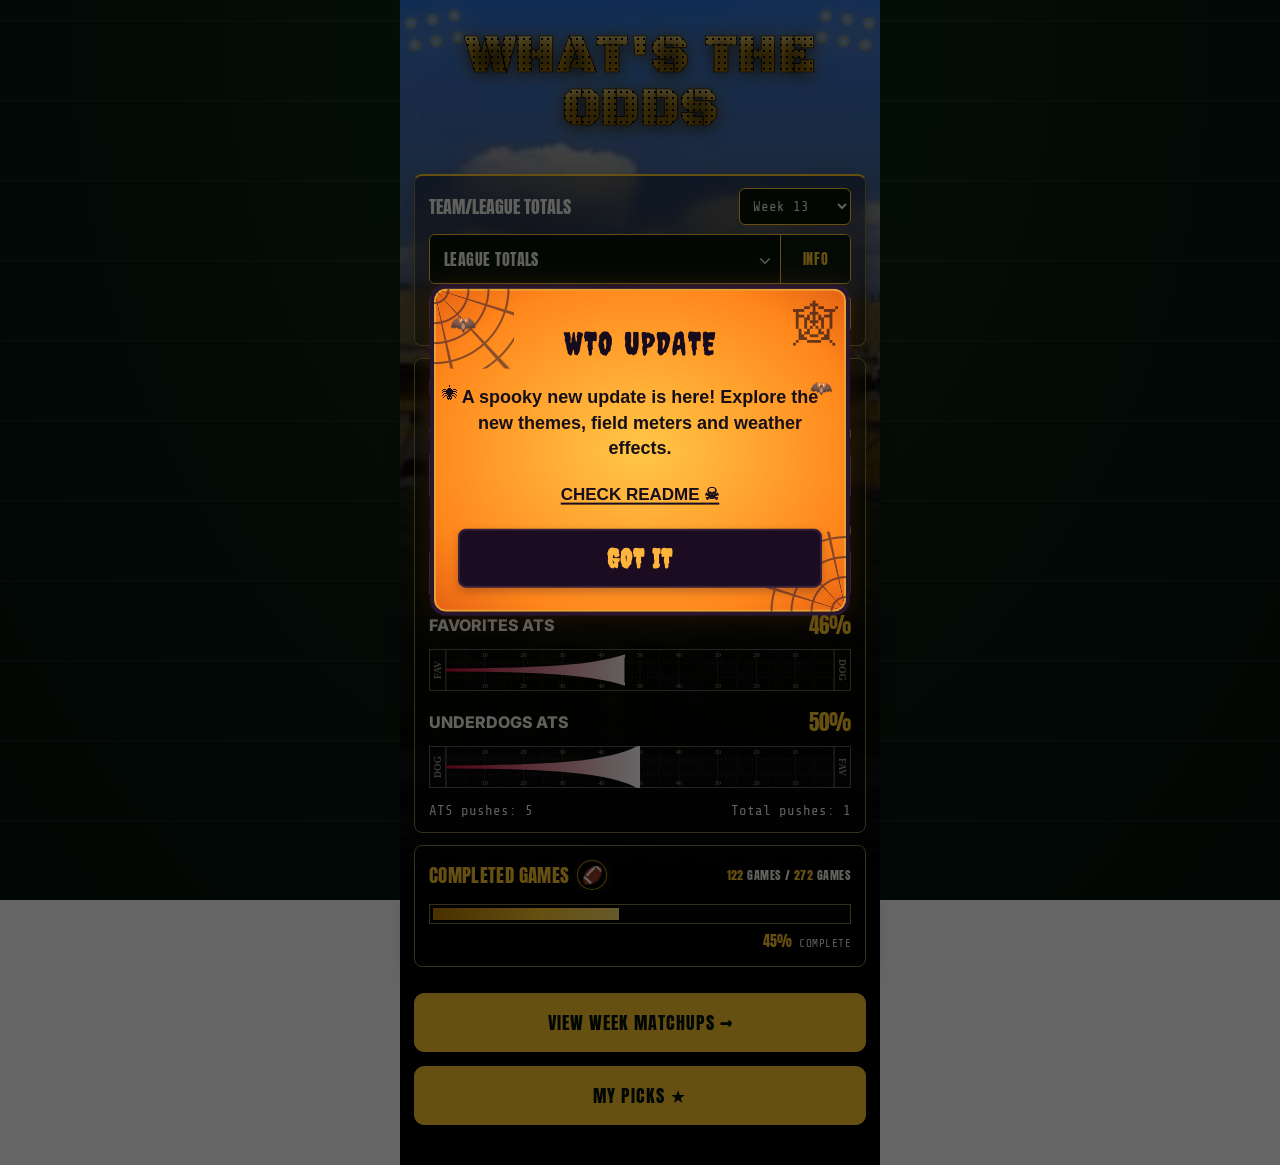
==== commit 296f62b8: "Publish conditional Week 9 pregame projections" ====
--- a/index.html
+++ b/index.html
@@ -1522,7 +1522,7 @@
 </script>
 <script src="./wto-slip-lib.js?v=117"></script>
 <script src="./wto-ex.js?v=1"></script>
-<script src="./wto-slip.js?v=125"></script>
+<script src="./wto-slip.js?v=126"></script>
 
 <div class="wto-install-lightning" aria-hidden="true"><span></span></div>
 <aside id="wtoInstallBanner" class="wto-install-banner" aria-labelledby="wtoInstallTitle" hidden>
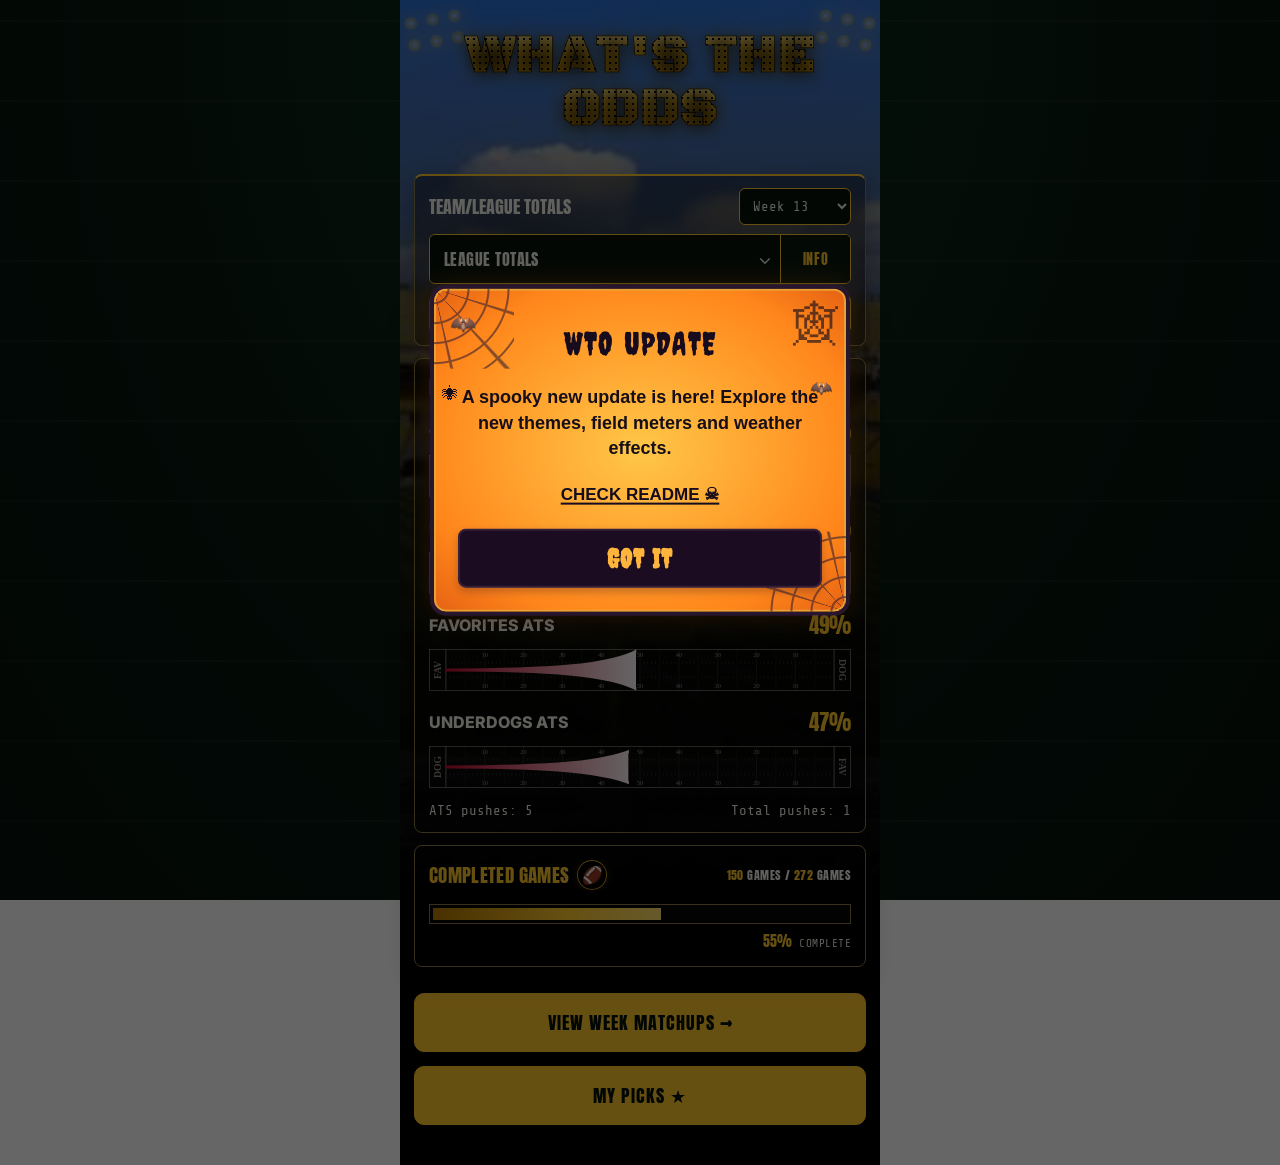
==== commit 8404a870: "Capture Week 11 Thursday odds and supported forecasts; preserve Sunday-only weather" ====
--- a/index.html
+++ b/index.html
@@ -800,7 +800,7 @@
 
 
 
-let data={},historyData=null,futuresData=null,historyPromise=null,futuresPromise=null,weeklyHighlights=null,playerLeaderSnapshots=[],positionLeaderSnapshots=[],leaguePositionLeaderSnapshots=[],gameInsights=new Map(),gamePostgameReviews=new Map(),current=1,userSelectedWeek=false,summarySeasonMode=true,summaryScopeMode='LEAGUE',picks=loadPicks(),favorites=loadFavorites(),advanced=loadAdvanced(),advancedPicks=loadAdvancedPicks(),selectedGameId=null;
+let data={},historyData=null,futuresData=null,historyPromise=null,futuresPromise=null,weeklyHighlights=null,playerLeaderSnapshots=[],positionLeaderSnapshots=[],leaguePositionLeaderSnapshots=[],gameInsights=new Map(),gameMatchupEvidence=new Map(),gamePostgameReviews=new Map(),current=1,userSelectedWeek=false,summarySeasonMode=true,summaryScopeMode='LEAGUE',picks=loadPicks(),favorites=loadFavorites(),advanced=loadAdvanced(),advancedPicks=loadAdvancedPicks(),selectedGameId=null;
 let performanceOpen=false,chartVisible={winner:true,ats:true,total:true};
 let teamPerformanceOpen=false,teamChartMetric='ats',teamChartOverlay=false,teamChartSelected=new Set();
 let statsOpen=false;
@@ -1214,11 +1214,20 @@
  return '<div class="matchup-field-meters">'+rows.join('')+'<small>#1 best · Rank comparison, not win odds'+(' · Through Week '+ratings.through_week)+'</small></div>';
 }
 
+function latestMatchupEvidence(g,now=new Date()){
+ const kickoff=Date.parse(g?.kickoff||''),cutoff=Math.min(Number.isFinite(kickoff)?kickoff:Infinity,now.getTime());
+ return (typeof gameMatchupEvidence==='undefined'?[]:(gameMatchupEvidence.get(g?.id)||[])).filter(x=>x.game_id===g.id&&x.season===2026&&Number(x.through_week)<Number(g.week)&&Date.parse(x.generated_at)<cutoff).sort((a,b)=>Date.parse(b.generated_at)-Date.parse(a.generated_at))[0]||null;
+}
+function matchupEvidenceHtml(g,team=null){
+ const x=latestMatchupEvidence(g);if(!x)return '';
+ const sentences=team?(x.sentences||[]).filter(s=>s.startsWith(team+' ')):(x.sentences||[]);
+ return sentences.map(s=>'<li>'+safeText(s)+'</li>').join('');
+}
 function matchupWhyHtml(g){
- const r=latestPregameInsight(g.id),f=r?.factor_summary,m=r?.market_comparison;if(!r)return '';
+ const r=latestPregameInsight(g.id),f=r?.factor_summary,m=r?.market_comparison;if(!r){const evidence=matchupEvidenceHtml(g);return evidence?'<div class="matchup-why"><b>WHY</b><ul>'+evidence+'</ul><small>Through Week '+safeText(latestMatchupEvidence(g).through_week)+' · Descriptive, not betting odds.</small></div>':'';}
  const p=r.independent_projection,line=p?`${p.winner} ${signed(-Math.abs(p.projected_margin))}`:'Unavailable';
  const advantage=[...(f?.evidence_for_home||[]),...(f?.evidence_for_away||[])][0];
- return `<div class="matchup-why"><b>WHY</b>${matchupFieldMetersHtml(g,r)}<ul><li>${safeText(advantage||'Model line: '+line+' versus market '+(g.favorite||'Unavailable')+' '+(g.spread==null?'':signed(g.spread)))}</li><li>Injuries: ${safeText(f?.quarterback?.detail||'Current availability unverified.')}</li><li>Weather / location: ${safeText(f?.weather?.detail||'Current forecast unverified.')} ${safeText(f?.home_field||'')}</li></ul></div>`;
+ return `<div class="matchup-why"><b>WHY</b>${matchupFieldMetersHtml(g,r)}<ul>${matchupEvidenceHtml(g)}<li>${safeText(advantage||'Model line: '+line+' versus market '+(g.favorite||'Unavailable')+' '+(g.spread==null?'':signed(g.spread)))}</li><li>Injuries: ${safeText(f?.quarterback?.detail||'Current availability unverified.')}</li><li>Weather / location: ${safeText(f?.weather?.detail||'Current forecast unverified.')} ${safeText(f?.home_field||'')}</li></ul></div>`;
 }
 function matchupMoreInsightHtml(g){return `<details class="matchup-more" style="padding:16px" ontoggle="if(this.open)loadMatchupMore('${g.id}',this)"><summary style="color:var(--gold);cursor:pointer">MORE INSIGHT</summary><div class="matchup-more-body"></div></details>`}
 function isWtoConsensusSource(x){const identity=[x?.id,x?.provider,x?.name,x?.url].filter(Boolean).join(' ');return /\bWTO\b/i.test(identity)&&/(consensus|verified|ledger|results)/i.test(identity)}
@@ -1227,9 +1236,9 @@
 async function loadMatchupMore(id,wrap){
  const panel=wrap.querySelector('.matchup-more-body'),g=findGame(id);if(!g||panel.dataset.loaded)return;
  panel.dataset.loaded='loading';panel.innerHTML='<p>Loading verified history…</p>';
- const h=await loadHistory();if(!h){delete panel.dataset.loaded;panel.innerHTML='<p>Historical records could not be loaded. Close and reopen to retry.</p>';return}
- g.history=historicalMatchup(g.away,g.home);const r=latestPregameInsight(id),f=r?.factor_summary;
- panel.innerHTML=matchupPredictionHeader(g)+matchupWhyHtml(g)+matchupArchiveSummary(g,g.history?.head_to_head||{})+`<details><summary>Current season trends</summary>${teamTrendHtml(g.away,g.week)}${teamTrendHtml(g.home,g.week)}</details><details><summary>Evidence &amp; verification</summary><p>${safeText(f?.primary_risk||'Supporting risk evidence unavailable.')}</p><p>Checked: ${safeText(r?.verification_confirmation?.verified_at||r?.generated_at||'Unavailable')}</p>${verifiedEvidenceLinks(r,g)}</details>`;panel.dataset.loaded='true';
+ const h=await loadHistory();
+ g.history=h?historicalMatchup(g.away,g.home):null;const r=latestPregameInsight(id),f=r?.factor_summary;
+ panel.innerHTML=matchupPredictionHeader(g)+matchupWhyHtml(g)+matchupArchiveSummary(g,g.history?.head_to_head||{})+`<details><summary>Current season trends</summary>${teamTrendHtml(g.away,g.week)}${teamTrendHtml(g.home,g.week)}</details><details><summary>Evidence &amp; verification</summary><p>${safeText(f?.primary_risk||'Supporting risk evidence unavailable.')}</p><p>Checked: ${safeText(r?.verification_confirmation?.verified_at||r?.generated_at||'Unavailable')}</p>${latestMatchupEvidence(g)?`<p>Matchup stats through Week ${safeText(latestMatchupEvidence(g).through_week)} · <a href="${safeText(latestMatchupEvidence(g).source_urls[0])}" target="_blank" rel="noopener">ESPN game box sources</a></p>`:''}${verifiedEvidenceLinks(r,g)}</details>`;panel.dataset.loaded='true';
 }
 function teamScoringTrend(team,week){
  const games=Object.values(data).flat().filter(g=>g.status==='final'&&Number(g.week)<Number(week)&&(g.away===team||g.home===team)).sort((a,b)=>Date.parse(a.kickoff)-Date.parse(b.kickoff));
@@ -1277,7 +1286,7 @@
  const ratings=r?.matchup_ratings,valid=ratings?.season===2026&&ratings.through_week<g.week&&Date.parse(ratings.verified_at)<Date.parse(g.kickoff);const rank=(t,k)=>{const n=valid?ratings.teams?.[t]?.[k]:null;return Number.isInteger(n)&&n>=1&&n<=32?n:null};const pairs=[['Passing','passing_offense','pass_defense'],['Running','rushing_offense','run_defense']].map(([label,off,def])=>{const a=rank(team,off),b=rank(opp,def);return a&&b?'<li><b>'+label+':</b> '+safeText(team)+' #'+a+' '+(label==='Passing'?'passing':'rushing')+' offense vs. '+safeText(opp)+' #'+b+' '+(label==='Passing'?'pass':'run')+' defense.</li>':''}).join('');
  const fullRisk=read?.watch_out||f?.primary_risk||'',risk=useful(fullRisk)&&!fullRisk.includes('ranks #')?fullRisk.split(';')[0].replace(/\.$/,'')+'.':null;
  const injuries=(r?.injuries||[]).filter(x=>x.team===team);const sourceLinks=(r?.sources||[]).filter(x=>/^https:\/\//.test(x.url||'')&&!/^verified-results$/i.test(x.id||'')&&!isWtoConsensusSource(x)&&!/scoresandodds\.com\/nfl\//i.test(x.url||''));const sources=[{provider:'ScoresAndOdds NFL matchup',url:scoresAndOddsMatchupUrl(g)},...sourceLinks];
- return `<div class="team-analysis-card"><span class="evidence-label">WTO MATCHUP READ</span><h3>${safeText(team)} ${g.home===team?'vs':'at'} ${safeText(opp)}</h3>${g.status==='final'?completedQuickReadHtml(g):''}<ul>${pairs}${useful(upside)?'<li><b>Player upside:</b> '+safeText(upside)+'</li>':''}${risk?'<li><b>Watch:</b> '+safeText(risk)+'</li>':''}</ul>${g.status!=='final'?matchupPredictionHeader(g).replace('PROJECTED SCORE','WTO PREDICTS'):''}<details><summary>More details</summary><p>${safeText(fullRisk)}</p><p>${injuries.length?injuries.map(x=>`${safeText(x.player)} · ${safeText(x.position)} · ${injuryRoleHtml(x,r)}<strong><abbr title="${safeText(x.reported_status||x.status)}">${safeText(compactInjuryStatus(x.reported_status||x.status))}</abbr></strong>`).join('<br>'):safeText(f?.quarterback?.detail||'No verified current injury report stored.')}</p><p>Selected week snapshot · Checked ${safeText(r?.verification_confirmation?.verified_at||r?.generated_at||'Unavailable')}</p>${sources.map(x=>`<p><a href="${safeText(x.url)}" target="_blank" rel="noopener">${safeText(x.provider||'Source')}</a></p>`).join('')}</details></div>`;
+ return `<div class="team-analysis-card"><span class="evidence-label">WTO MATCHUP READ</span><h3>${safeText(team)} ${g.home===team?'vs':'at'} ${safeText(opp)}</h3>${g.status==='final'?completedQuickReadHtml(g):''}<ul>${matchupEvidenceHtml(g,team)}${pairs}${useful(upside)?'<li><b>Player upside:</b> '+safeText(upside)+'</li>':''}${risk?'<li><b>Watch:</b> '+safeText(risk)+'</li>':''}</ul>${g.status!=='final'?matchupPredictionHeader(g).replace('PROJECTED SCORE','WTO PREDICTS'):''}<details><summary>More details</summary><p>${safeText(fullRisk)}</p><p>${injuries.length?injuries.map(x=>`${safeText(x.player)} · ${safeText(x.position)} · ${injuryRoleHtml(x,r)}<strong><abbr title="${safeText(x.reported_status||x.status)}">${safeText(compactInjuryStatus(x.reported_status||x.status))}</abbr></strong>`).join('<br>'):safeText(f?.quarterback?.detail||'No verified current injury report stored.')}</p><p>Selected week snapshot · Checked ${safeText(r?.verification_confirmation?.verified_at||r?.generated_at||'Unavailable')}</p>${sources.map(x=>`<p><a href="${safeText(x.url)}" target="_blank" rel="noopener">${safeText(x.provider||'Source')}</a></p>`).join('')}</details></div>`;
 }
 function teamLeadersHtml(summary,team){
   const groups=[...(summary?.leaders||[]),...(summary?.header?.competitions?.[0]?.competitors||[])].filter(x=>(x.team?.abbreviation||x.abbreviation)===team);
@@ -1413,7 +1422,7 @@
 }
 
 function init(){restoreWtoTheme();applyHomeBackground();scheduleSpiralPass(650);Object.keys(TEAM).sort((a,b)=>TEAM[a][0].localeCompare(TEAM[b][0])).forEach(team=>{const o=document.createElement('option');o.value=team;o.textContent=TEAM[team][0].toUpperCase();document.getElementById('summaryTeamOptions').appendChild(o)});WEEKS.forEach(w=>{const o=document.createElement('option');o.value=w.id;o.textContent=w.title;summaryWeek.appendChild(o)});summaryWeek.onchange=()=>summarySetWeek(summaryWeek.value);WEEKS.forEach(w=>{const b=document.createElement('button');b.className='week-chip';b.dataset.week=w.id;b.textContent=w.label;b.onclick=()=>choose(w.id);weekbar.appendChild(b)});render();loadJson()}
-async function loadJson(){try{await wtoWeatherVenuesReady;const [seasonResponse,playerResponse,insightResponse,highlightResponse]=await Promise.all([fetch('./ff26-nfl-lines-2026.json',{cache:'no-store'}),fetch('./wto-player-leaders-2026.json',{cache:'no-store'}),fetch('./wto-game-insights-2026.json',{cache:'no-store'}).catch(()=>null),fetch('./wto-weekly-highlights-2026.json',{cache:'no-store'}).catch(()=>null)]);if(!seasonResponse.ok)throw Error('Season data unavailable');const j=await seasonResponse.json();if(highlightResponse?.ok){weeklyHighlights=await highlightResponse.json()}if(playerResponse.ok){const playerData=await playerResponse.json();playerLeaderSnapshots=playerData.snapshots||[];positionLeaderSnapshots=playerData.conference_position_snapshots||[];leaguePositionLeaderSnapshots=playerData.league_position_snapshots||[]}if(insightResponse?.ok){const insightData=await insightResponse.json(),insightGames=(insightData.weeks||[]).flatMap(w=>w.games||[]);gameInsights=new Map(insightGames.map(g=>[g.game_id,g.revisions||[]]));gamePostgameReviews=new Map(insightGames.filter(g=>g.postgame_review).map(g=>[g.game_id,g.postgame_review]))}for(const w of j.weeks||[]){data[w.week]=(w.games||[]).map(g=>({id:g.game_id,kickoff:g.kickoff_et,kickoff_weather:g.kickoff_weather??null,venue:g.venue??null,neutral_site:!!g.neutral_site,kickoff_time_tbd:!!g.kickoff_time_tbd,day:g.kickoff_time_tbd?'Week 18':new Date(g.kickoff_et).toLocaleDateString('en-US',{weekday:'short',month:'short',day:'numeric',timeZone:'America/New_York'}),time:g.kickoff_time_tbd?'TBD':new Date(g.kickoff_et).toLocaleTimeString('en-US',{hour:'numeric',minute:'2-digit',timeZone:'America/New_York'}),week:w.week,marketAsOf:g.market_as_of,priceProvider:g.price_provider,away:g.away,home:g.home,status:g.status,awayScore:g.away_score,homeScore:g.home_score,combinedPoints:g.combined_points,favorite:g.status==='final'?(g.closing_favorite??g.grading_favorite):g.market_favorite,spread:g.status==='final'?(g.closing_spread??g.grading_spread):g.market_spread,total:g.status==='final'?(g.closing_total??g.grading_total):g.market_total,closingFavorite:g.closing_favorite??g.grading_favorite,closingSpread:g.closing_spread??g.grading_spread,closingTotal:g.closing_total??g.grading_total,gradingFavorite:g.grading_favorite,gradingSpread:g.grading_spread,gradingTotal:g.grading_total,gradingProvider:g.grading_provider,gradingMarketAsOf:g.grading_market_as_of,isVerifiedClose:Boolean(g.closing_favorite&&g.closing_spread!=null&&g.closing_total!=null),lineLabel:g.closing_favorite&&g.closing_spread!=null&&g.closing_total!=null?'Closing':'Last Verified',closingAwaySpreadPrice:g.closing_away_spread_price,closingHomeSpreadPrice:g.closing_home_spread_price,closingOverPrice:g.closing_over_price,closingUnderPrice:g.closing_under_price,currentFavorite:g.current_favorite??g.market_favorite,openingFavorite:g.opening_favorite,openingSpread:g.opening_spread,openingTotal:g.opening_total,currentSpread:g.current_spread??g.market_spread,currentTotal:g.current_total??g.market_total,closingSpread:g.closing_spread,closingTotal:g.closing_total,awaySpreadPrice:g.away_spread_price??g.spread_price_away,homeSpreadPrice:g.home_spread_price??g.spread_price_home,overPrice:g.over_price??g.total_price_over,underPrice:g.under_price??g.total_price_under,ats:g.ats_winner,ou:g.total_result,boxScore:g.box_score,badges:g.badges||g.history_badges,specialBadges:g.special_badges||[],overtime:Boolean(g.went_to_overtime),scorigami:Boolean(g.scorigami),divisional:NFL_GROUP[g.away]?.join('-')===NFL_GROUP[g.home]?.join('-'),history:g.matchup_history||null}))}updated.textContent=`UPD ${new Date(j.updated_at).toLocaleDateString('en-US',{month:'numeric',day:'numeric',year:'2-digit'})}`;if(!userSelectedWeek){current=defaultWeekForDate();}render()}catch(e){error.style.display='block';error.textContent='Season data could not be loaded. Please refresh.'}}
+async function loadJson(){try{await wtoWeatherVenuesReady;const [seasonResponse,playerResponse,insightResponse,highlightResponse]=await Promise.all([fetch('./ff26-nfl-lines-2026.json',{cache:'no-store'}),fetch('./wto-player-leaders-2026.json',{cache:'no-store'}),fetch('./wto-game-insights-2026.json',{cache:'no-store'}).catch(()=>null),fetch('./wto-weekly-highlights-2026.json',{cache:'no-store'}).catch(()=>null)]);if(!seasonResponse.ok)throw Error('Season data unavailable');const j=await seasonResponse.json();if(highlightResponse?.ok){weeklyHighlights=await highlightResponse.json()}if(playerResponse.ok){const playerData=await playerResponse.json();playerLeaderSnapshots=playerData.snapshots||[];positionLeaderSnapshots=playerData.conference_position_snapshots||[];leaguePositionLeaderSnapshots=playerData.league_position_snapshots||[]}if(insightResponse?.ok){const insightData=await insightResponse.json(),insightGames=(insightData.weeks||[]).flatMap(w=>w.games||[]);gameInsights=new Map(insightGames.map(g=>[g.game_id,g.revisions||[]]));gameMatchupEvidence=new Map(insightGames.map(g=>[g.game_id,g.matchup_evidence_snapshots||[]]));gamePostgameReviews=new Map(insightGames.filter(g=>g.postgame_review).map(g=>[g.game_id,g.postgame_review]))}for(const w of j.weeks||[]){data[w.week]=(w.games||[]).map(g=>({id:g.game_id,kickoff:g.kickoff_et,kickoff_weather:g.kickoff_weather??null,venue:g.venue??null,neutral_site:!!g.neutral_site,kickoff_time_tbd:!!g.kickoff_time_tbd,day:g.kickoff_time_tbd?'Week 18':new Date(g.kickoff_et).toLocaleDateString('en-US',{weekday:'short',month:'short',day:'numeric',timeZone:'America/New_York'}),time:g.kickoff_time_tbd?'TBD':new Date(g.kickoff_et).toLocaleTimeString('en-US',{hour:'numeric',minute:'2-digit',timeZone:'America/New_York'}),week:w.week,marketAsOf:g.market_as_of,priceProvider:g.price_provider,away:g.away,home:g.home,status:g.status,awayScore:g.away_score,homeScore:g.home_score,combinedPoints:g.combined_points,favorite:g.status==='final'?(g.closing_favorite??g.grading_favorite):g.market_favorite,spread:g.status==='final'?(g.closing_spread??g.grading_spread):g.market_spread,total:g.status==='final'?(g.closing_total??g.grading_total):g.market_total,closingFavorite:g.closing_favorite??g.grading_favorite,closingSpread:g.closing_spread??g.grading_spread,closingTotal:g.closing_total??g.grading_total,gradingFavorite:g.grading_favorite,gradingSpread:g.grading_spread,gradingTotal:g.grading_total,gradingProvider:g.grading_provider,gradingMarketAsOf:g.grading_market_as_of,isVerifiedClose:Boolean(g.closing_favorite&&g.closing_spread!=null&&g.closing_total!=null),lineLabel:g.closing_favorite&&g.closing_spread!=null&&g.closing_total!=null?'Closing':'Last Verified',closingAwaySpreadPrice:g.closing_away_spread_price,closingHomeSpreadPrice:g.closing_home_spread_price,closingOverPrice:g.closing_over_price,closingUnderPrice:g.closing_under_price,currentFavorite:g.current_favorite??g.market_favorite,openingFavorite:g.opening_favorite,openingSpread:g.opening_spread,openingTotal:g.opening_total,currentSpread:g.current_spread??g.market_spread,currentTotal:g.current_total??g.market_total,closingSpread:g.closing_spread,closingTotal:g.closing_total,awaySpreadPrice:g.away_spread_price??g.spread_price_away,homeSpreadPrice:g.home_spread_price??g.spread_price_home,overPrice:g.over_price??g.total_price_over,underPrice:g.under_price??g.total_price_under,ats:g.ats_winner,ou:g.total_result,boxScore:g.box_score,badges:g.badges||g.history_badges,specialBadges:g.special_badges||[],overtime:Boolean(g.went_to_overtime),scorigami:Boolean(g.scorigami),divisional:NFL_GROUP[g.away]?.join('-')===NFL_GROUP[g.home]?.join('-'),history:g.matchup_history||null}))}updated.textContent=`UPD ${new Date(j.updated_at).toLocaleDateString('en-US',{month:'numeric',day:'numeric',year:'2-digit'})}`;if(!userSelectedWeek){current=defaultWeekForDate();}render()}catch(e){error.style.display='block';error.textContent='Season data could not be loaded. Please refresh.'}}
 init();
 </script>
 
@@ -1522,7 +1531,7 @@
 </script>
 <script src="./wto-slip-lib.js?v=117"></script>
 <script src="./wto-ex.js?v=1"></script>
-<script src="./wto-slip.js?v=126"></script>
+<script src="./wto-slip.js?v=128"></script>
 
 <div class="wto-install-lightning" aria-hidden="true"><span></span></div>
 <aside id="wtoInstallBanner" class="wto-install-banner" aria-labelledby="wtoInstallTitle" hidden>
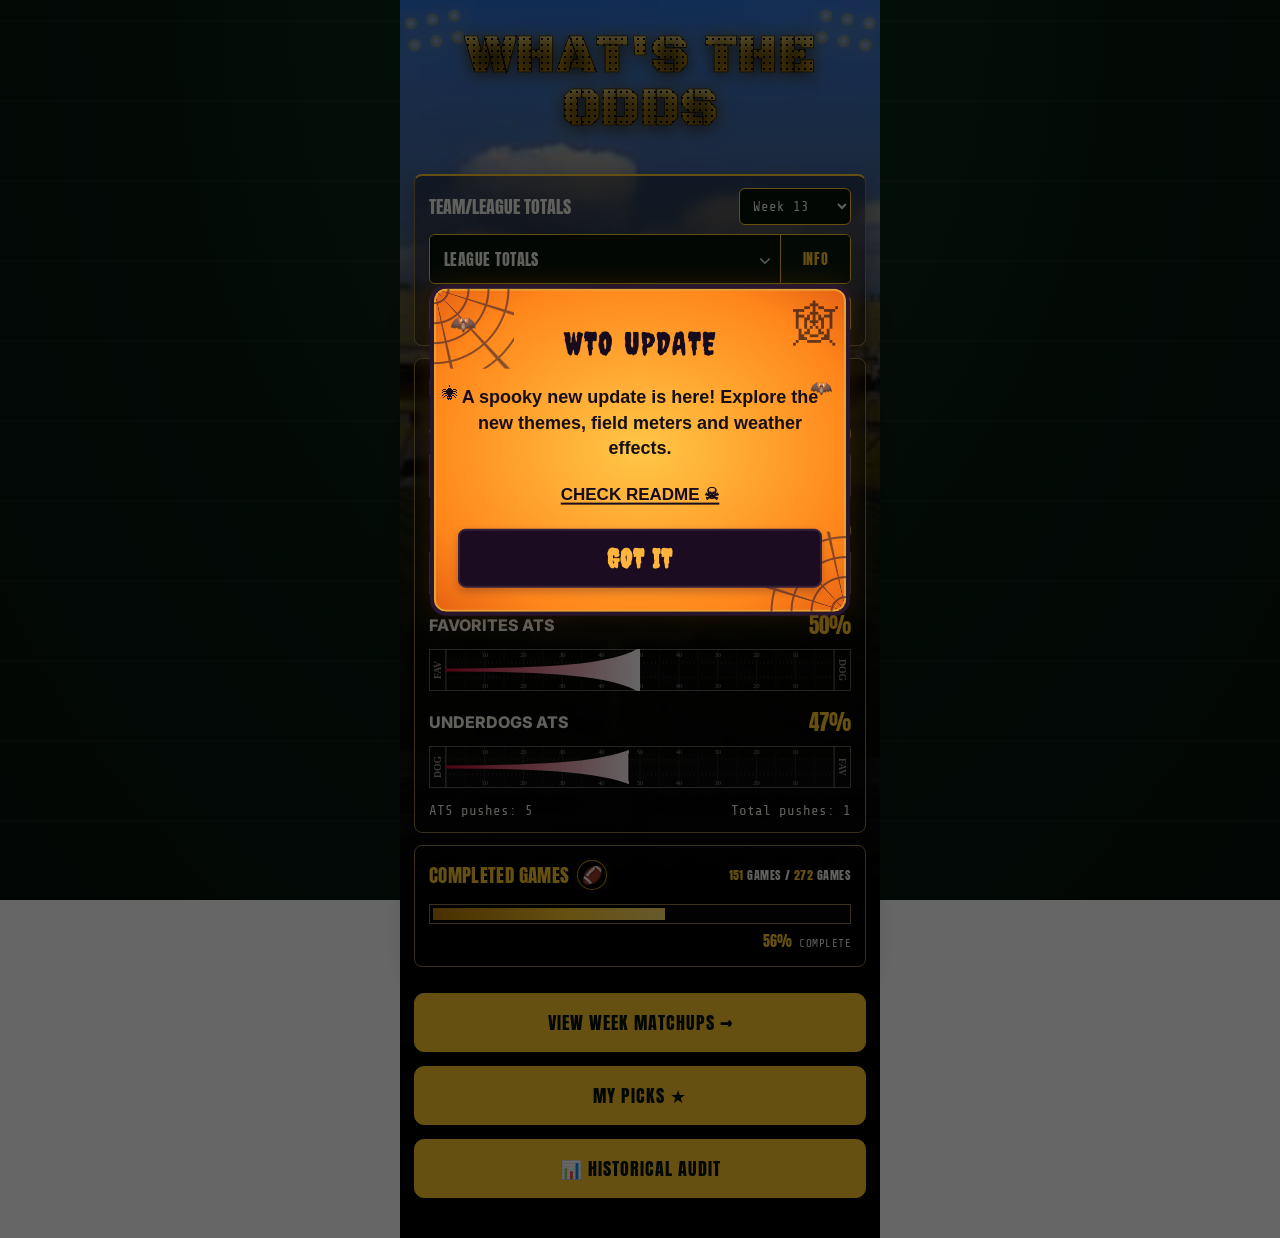
==== commit 973fb29b: "Link read-only audit dashboard from WTO home without changing predictions or MY PICKS" ====
--- a/index.html
+++ b/index.html
@@ -621,6 +621,7 @@
 <section class="summary-panel summary-completed"><h2><span class="summary-completed-title"><span>COMPLETED GAMES</span><button type="button" class="summary-readme-trigger" id="wtoReadmeButton" aria-label="What does WTO do?" aria-haspopup="dialog" onclick="openWtoReadme()"><span class="readme-football-spin" aria-hidden="true">🏈</span></button></span><strong><em id="summaryCompleted">0</em> GAMES / <em id="summaryScheduled">0</em> GAMES</strong></h2><div class="summary-completion-track" role="progressbar" aria-label="Completed games" aria-valuemin="0" aria-valuemax="100" aria-valuenow="0" id="summaryCompletionTrack"><span id="summaryCompletionFill"></span></div><div class="summary-completion-label"><strong id="summaryCompletionPct">0%</strong> COMPLETE</div></section>
 <button class="summary-open" onclick="openTracker()">VIEW WEEK MATCHUPS →</button>
 <button class="summary-open" onclick="openMySlip()">MY PICKS ★</button>
+<a class="summary-open" href="./wto-audit.html" style="display:block;text-align:center;text-decoration:none" aria-label="Open read-only historical prediction audit">📊 HISTORICAL AUDIT</a>
 </div>
 
 <dialog class="wto-readme" id="wtoReadmeDialog" aria-labelledby="wtoReadmeTitle">
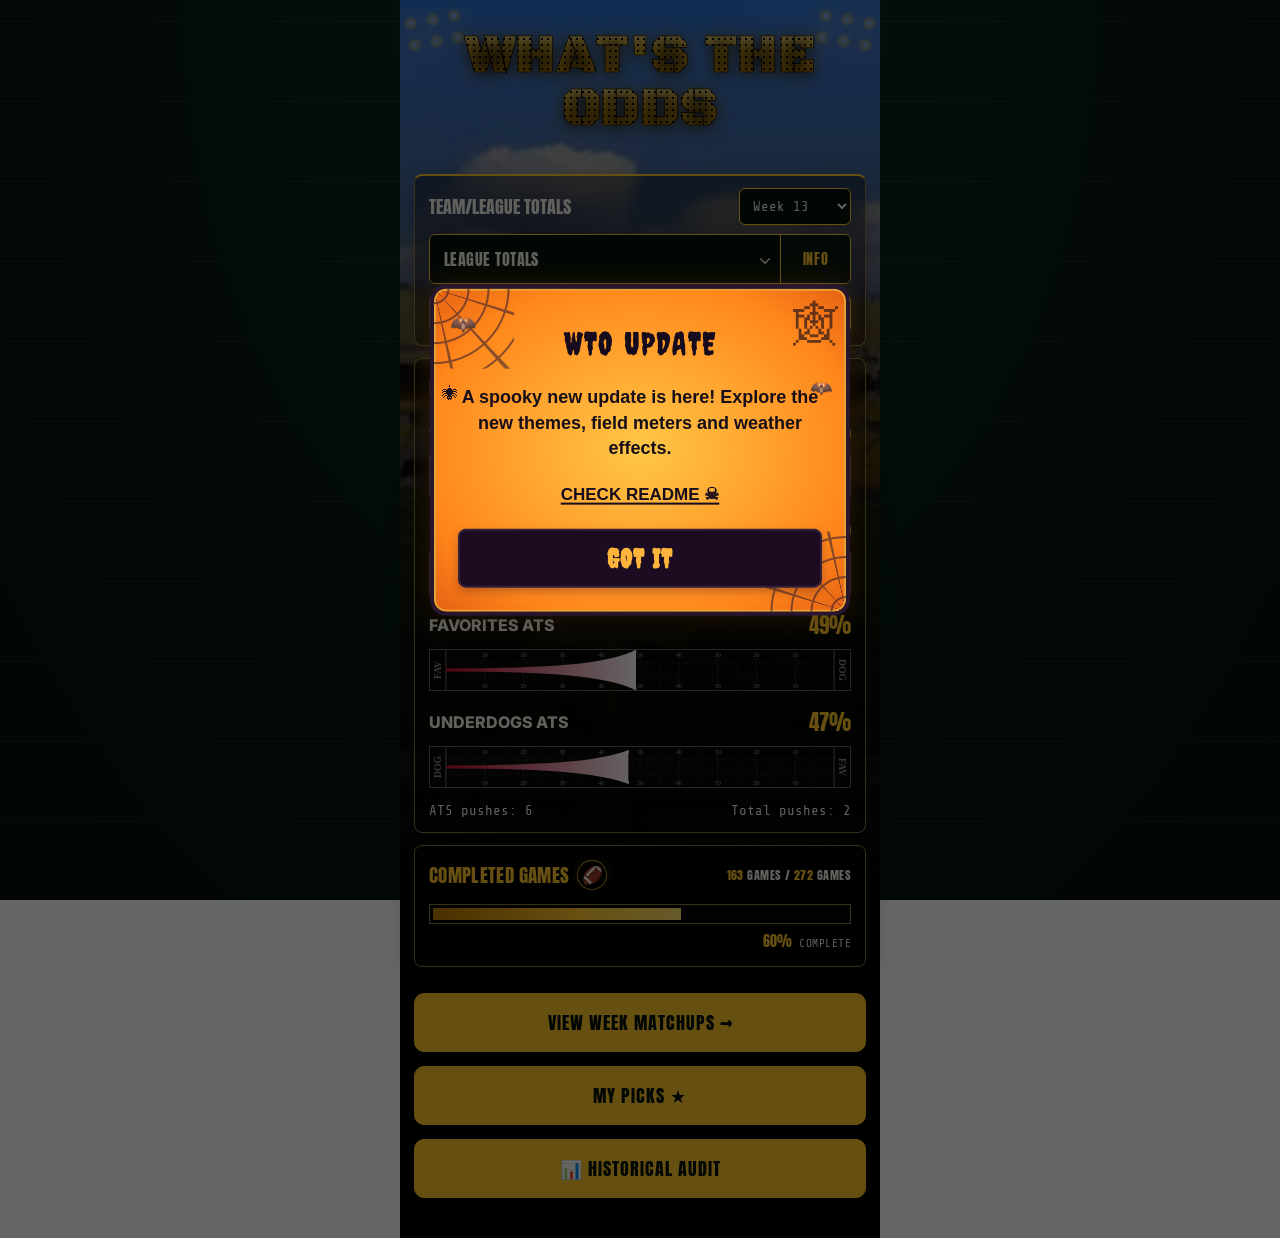
==== commit 6e8a6394: "Publish Week 12 Thursday pregame odds and independent projections; preserve histories" ====
--- a/index.html
+++ b/index.html
@@ -1532,7 +1532,7 @@
 </script>
 <script src="./wto-slip-lib.js?v=117"></script>
 <script src="./wto-ex.js?v=1"></script>
-<script src="./wto-slip.js?v=128"></script>
+<script src="./wto-slip.js?v=130"></script>
 
 <div class="wto-install-lightning" aria-hidden="true"><span></span></div>
 <aside id="wtoInstallBanner" class="wto-install-banner" aria-labelledby="wtoInstallTitle" hidden>
